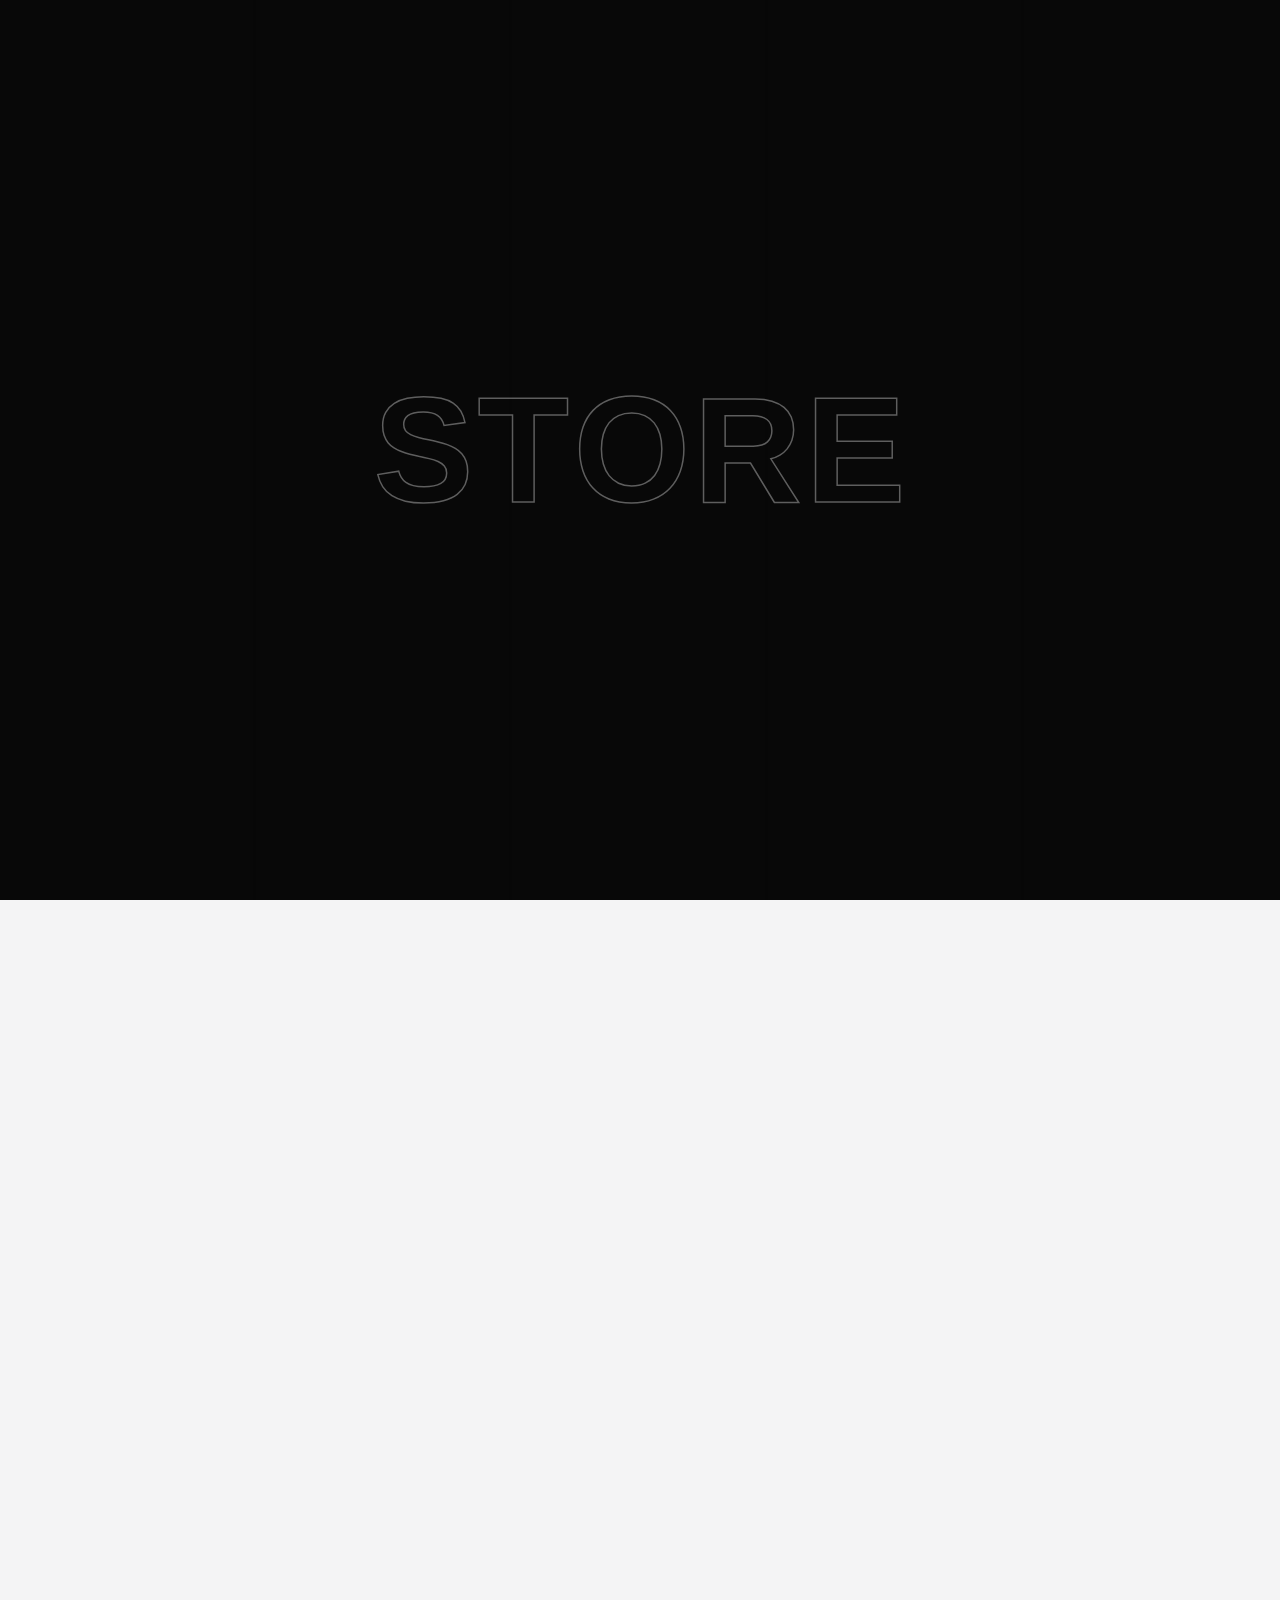
==== index.html @ 66b9776f "Initial commit: XIV STORE luxury high-fashion e-commerce platform with full catalog, checkout, wishl" ====
<!DOCTYPE html>
<html lang="en" class="preloader-locked">

<head>
    <meta charset="UTF-8">
    <meta name="viewport" content="width=device-width, initial-scale=1.0, maximum-scale=5.0, viewport-fit=cover">
    <link rel="icon" type="image/svg+xml" href="data:image/svg+xml,%3Csvg width='35' height='35' viewBox='0 0 35 35' fill='none' xmlns='http://www.w3.org/2000/svg'%3E%3Crect x='17.5' width='24.7487' height='24.7487' transform='rotate(45 17.5 0)' fill='%23D9D9D9'/%3E%3Cpath d='M34.6466 17.5002L17.75 34.3969V0.603527L34.6466 17.5002Z' fill='black' stroke='%23060606' stroke-width='0.5'/%3E%3C/svg%3E">
    <link rel="stylesheet" href="style.css">
    <link rel="stylesheet" href="profile.css">
    <title>XIV STORE — High Fashion & Collections</title>
</head>

<body class="preloader-locked">
    <div id="preloader" class="preloader">
        <!-- High Fashion Curtain Columns for seamless reveal -->
        <div class="preloader-curtains">
            <div class="curtain-col" style="--col-idx: 0;"></div>
            <div class="curtain-col" style="--col-idx: 1;"></div>
            <div class="curtain-col" style="--col-idx: 2;"></div>
            <div class="curtain-col" style="--col-idx: 3;"></div>
            <div class="curtain-col" style="--col-idx: 4;"></div>
        </div>

        <!-- Central 5-Letter STORE Dispersible Loader -->
        <div class="preloader-content">
            <div class="preloader-store-wrap" id="storeWrap">
                <div class="store-letter-slot" data-index="0">
                    <span class="letter-outline">S</span>
                    <span class="letter-fill">S</span>
                </div>
                <div class="store-letter-slot" data-index="1">
                    <span class="letter-outline">T</span>
                    <span class="letter-fill">T</span>
                </div>
                <div class="store-letter-slot" data-index="2">
                    <span class="letter-outline">O</span>
                    <span class="letter-fill">O</span>
                </div>
                <div class="store-letter-slot" data-index="3">
                    <span class="letter-outline">R</span>
                    <span class="letter-fill">R</span>
                </div>
                <div class="store-letter-slot" data-index="4">
                    <span class="letter-outline">E</span>
                    <span class="letter-fill">E</span>
                </div>
            </div>
        </div>
    </div>
    <nav>
        <div class="container">
            <!-- Mobile Menu Toggle Button (visible on mobile/tablet) -->
            <button class="mobile-menu-btn" id="mobileMenuBtn" aria-label="Open Navigation Menu">
                <span class="burger-line"></span>
                <span class="burger-line"></span>
            </button>

            <div class="links">
                <a href="#">Home</a>
                <a href="#collectionsSection">Collections</a>
                <a href="#collectionsSection">New</a>
            </div>

            <div class="logo">
                <a href="#" aria-label="Store Home">
                    <svg width="35" height="35" viewBox="0 0 35 35" fill="none" xmlns="http://www.w3.org/2000/svg">
                        <rect x="17.5" width="24.7487" height="24.7487" transform="rotate(45 17.5 0)" fill="#D9D9D9" />
                        <path d="M34.6466 17.5002L17.75 34.3969V0.603527L34.6466 17.5002Z" fill="black" stroke="#060606"
                            stroke-width="0.5" />
                    </svg>
                </a>
            </div>

            <div class="buttons">
                <button class="favorites" aria-label="Wishlist">
                    <svg width="22" height="22" viewBox="0 0 22 22" fill="none" xmlns="http://www.w3.org/2000/svg">
                        <path
                            d="M12.8059 16.6943L12.7597 15.9458L12.8059 16.6943ZM7.33268 6.82443L7.27619 7.5723C7.4795 7.58766 7.68029 7.51958 7.83234 7.38375C7.98439 7.24792 8.07458 7.05605 8.08216 6.8523L7.33268 6.82443ZM16.5254 13.3716L17.264 13.5015L16.5254 13.3716ZM12.7597 15.9458C11.1685 16.0438 9.53441 16.2341 7.93558 16.0486C6.37521 15.8676 4.93302 15.3326 3.75939 14.0189L2.64075 15.0182C4.12626 16.6811 5.95231 17.3286 7.76272 17.5386C9.53468 17.7442 11.3739 17.534 12.852 17.4429L12.7597 15.9458ZM3.75939 14.0189C2.61677 12.7398 2.3858 11.0269 2.96459 9.70578C3.52252 8.43233 4.89677 7.39259 7.27619 7.5723L7.38916 6.07656C4.45773 5.85516 2.43611 7.17414 1.59067 9.10384C0.766087 10.9859 1.12425 13.3206 2.64075 15.0182L3.75939 14.0189ZM12.852 17.4429C13.3848 17.4101 13.9662 17.3726 14.4961 17.265C15.0257 17.1575 15.5862 16.9652 16.0342 16.565L15.0349 15.4464C14.8709 15.5929 14.6086 15.7116 14.1976 15.795C13.7869 15.8784 13.3101 15.9118 12.7597 15.9458L12.852 17.4429ZM17.264 13.5015C17.5206 12.043 17.936 10.239 17.9307 8.45517C17.9254 6.63262 17.4871 4.74539 16.0016 3.08251L14.8829 4.08183C16.0566 5.3956 16.4261 6.88874 16.4307 8.45957C16.4355 10.0691 16.0629 11.6715 15.7867 13.2417L17.264 13.5015ZM16.0016 3.08251C14.4851 1.38493 12.2054 0.766811 10.2426 1.37478C8.23015 1.99813 6.69245 3.85881 6.5832 6.79656L8.08216 6.8523C8.17084 4.46776 9.35835 3.21898 10.6864 2.80762C12.0641 2.38087 13.7403 2.80277 14.8829 4.08183L16.0016 3.08251ZM15.7867 13.2417C15.6912 13.7847 15.6044 14.2548 15.4754 14.6535C15.3464 15.0525 15.199 15.2998 15.0349 15.4464L16.0342 16.565C16.4823 16.1647 16.7363 15.6293 16.9026 15.1152C17.069 14.6007 17.1716 14.0272 17.264 13.5015L15.7867 13.2417Z"
                            fill="white" />
                    </svg>
                </button>

                <button class="cart" id="navCartBtn" aria-label="Open Cart">
                    <span class="cart-btn-text">Cart <b id="navCartCount" class="cart-nav-badge">0</b></span>
                    <span class="cart-btn-icon">
                        <svg width="38" height="38" viewBox="0 0 38 38" fill="none" xmlns="http://www.w3.org/2000/svg">
                            <circle cx="18.5185" cy="18.5185" r="18.5185" fill="white" />
                            <path
                                d="M12.4348 24.3441C12.4348 24.3441 12.4348 24.3441 12.4348 24.3441C13.367 25.5185 15.1019 25.5185 18.5717 25.5185H19.1321C22.602 25.5185 24.3369 25.5185 25.2691 24.3441M12.4348 24.3441C11.5026 23.1697 11.8224 21.3867 12.4618 17.8206C12.9166 15.2847 13.1439 14.0167 14.0072 13.2676M25.2691 24.3441C25.2691 24.3441 25.2691 24.3441 25.2691 24.3441C26.2012 23.1697 25.8815 21.3867 25.242 17.8206C24.7873 15.2847 24.5599 14.0167 23.6967 13.2676M23.6967 13.2676C23.6967 13.2676 23.6967 13.2676 23.6967 13.2676C22.8335 12.5185 21.5997 12.5185 19.1321 12.5185H18.5717C16.1042 12.5185 14.8704 12.5185 14.0072 13.2676C14.0072 13.2676 14.0072 13.2676 14.0072 13.2676"
                                stroke="black" stroke-width="1.5" />
                            <path
                                d="M16.8519 15.5185C17.1431 16.6837 17.9286 17.5185 18.8519 17.5185C19.7753 17.5185 20.5608 16.6837 20.8519 15.5185"
                                stroke="black" stroke-width="1.5" stroke-linecap="round" />
                        </svg>
                    </span>
                </button>
                <button class="profile" id="navProfileBtn" aria-label="User Profile">
                    <svg width="18" height="18" viewBox="0 0 24 24" fill="#ffffff">
                        <path d="M12 12c2.7 0 4.8-2.1 4.8-4.8S14.7 2.4 12 2.4 7.2 4.5 7.2 7.2 9.3 12 12 12zm0 2.4c-3.2 0-9.6 1.6-9.6 4.8V21.6h19.2v-2.4c0-3.2-6.4-4.8-9.6-4.8z" fill="#ffffff"/>
                    </svg>
                </button>
            </div>
        </div>
    </nav>

    <!-- HIGH FASHION EDITORIAL MOBILE NAVIGATION DRAWER -->
    <div id="mobileNavOverlay" class="mobile-nav-overlay" role="dialog" aria-modal="true" aria-label="Site Navigation">
        <div class="mobile-nav-drawer" id="mobileNavDrawer">
            <div class="mobile-nav-header">
                <span class="mobile-nav-brand">XIV COLLECTIONS</span>
                <button class="mobile-nav-close" id="mobileNavClose" aria-label="Close Menu">
                    <svg width="20" height="20" viewBox="0 0 18 18" fill="none" xmlns="http://www.w3.org/2000/svg">
                        <path d="M1 1L17 17M17 1L1 17" stroke="#111111" stroke-width="1.6" stroke-linecap="round" />
                    </svg>
                </button>
            </div>

            <div class="mobile-nav-content">
                <div class="mobile-nav-group">
                    <span class="mobile-nav-label">DISCOVER</span>
                    <ul class="mobile-nav-links">
                        <li><a href="#" class="mobile-link" data-action="home">HOME <span
                                    class="link-arrow">→</span></a></li>
                        <li><a href="#newThisWeekSection" class="mobile-link" data-action="new">NEW THIS WEEK <span
                                    class="link-arrow">→</span></a></li>
                        <li><a href="#collectionsSection" class="mobile-link" data-action="collections"
                                data-filter="ALL">XIV COLLECTIONS <span class="link-arrow">→</span></a></li>
                        <li><a href="#dzLookbook" class="mobile-link" data-action="lookbook">LOOKBOOK 23-24 <span
                                    class="link-arrow">→</span></a></li>
                    </ul>
                </div>

                <div class="mobile-nav-group">
                    <span class="mobile-nav-label">CATEGORIES</span>
                    <div class="mobile-cat-chips">
                        <button class="mobile-cat-btn" data-cat="Men">MEN</button>
                        <button class="mobile-cat-btn" data-cat="Women">WOMEN</button>
                        <button class="mobile-cat-btn" data-cat="KID">KIDS</button>
                    </div>
                </div>

                <div class="mobile-nav-group mobile-nav-footer-group">
                    <span class="mobile-nav-label">BAG & FAVOURITES</span>
                    <div class="mobile-quick-actions">
                        <button class="mobile-action-btn" id="mobileDrawerCartBtn">
                            <span>SHOPPING BAG</span>
                            <span class="mobile-cart-badge" id="mobileDrawerCartCount">0</span>
                        </button>
                        <button class="mobile-action-btn" id="mobileDrawerFavBtn">
                            <span>SAVED PIECES</span>
                            <span>♥</span>
                        </button>
                    </div>
                </div>
            </div>

            <div class="mobile-nav-bottom">
                <span>&copy; 2024 XIV COLLECTIONS</span>
                <span class="nfc-tag">NFC VERIFIED /</span>
            </div>
        </div>
    </div>

    <section class="search">
        <div class="container">
            <div class="buttons">
                <button class="variants var1">
                    <span>MEN</span>
                </button>

                <button class="variants var2">
                    <span>WOMEN</span>
                </button>

                <button class="variants var3">
                    <span>KIDS</span>
                </button>
            </div>

            <div class="search">
                <span class="glass">
                    <svg width="16" height="16" viewBox="0 0 16 16" fill="none" xmlns="http://www.w3.org/2000/svg">
                        <circle cx="7.55834" cy="7.55834" r="6.80834" stroke="black" stroke-width="1.5" />
                        <path d="M12.575 12.575L15.0833 15.0834" stroke="black" stroke-width="1.5"
                            stroke-linecap="round" />
                    </svg>
                </span>

                <input type="text">

                <button class="find">
                    Search
                </button>
            </div>
        </div>
    </section>


    <section class="hero">
        <div class="container">
            <div class="left-side">
                <div class="info">
                    <h1>NEW<br>COLLECTION</h1>
                    <p>Summer<br>2024</p>
                </div>
                <div class="carousel-nav">
                    <a href="products.html" class="shop-btn" aria-label="Go To Shop">
                        <span>Go To Shop</span>
                        <span class="icon-wrapper">
                            <svg width="49" height="14" viewBox="0 0 49 14" fill="none"
                                xmlns="http://www.w3.org/2000/svg">
                                <path d="M0.75 6.75H48.25M42.25 12.75L48.25 6.75L42.25 0.75" stroke="currentColor"
                                    stroke-width="1.5" stroke-linecap="round" stroke-linejoin="round" />
                            </svg>
                        </span>
                    </a>
                    <div class="nav-arrows">
                        <button class="prev" aria-label="Previous slide">
                            <svg width="7" height="12" viewBox="0 0 7 12" fill="none"
                                xmlns="http://www.w3.org/2000/svg">
                                <path d="M6 11L1 6L6 1" stroke="#888888" stroke-width="1.2" stroke-linecap="round"
                                    stroke-linejoin="round" />
                            </svg>
                        </button>
                        <button class="next" aria-label="Next slide">
                            <svg width="7" height="12" viewBox="0 0 7 12" fill="none"
                                xmlns="http://www.w3.org/2000/svg">
                                <path d="M1 11L6 6L1 1" stroke="#1E1E1E" stroke-width="1.2" stroke-linecap="round"
                                    stroke-linejoin="round" />
                            </svg>
                        </button>
                    </div>
                </div>
            </div>
            <div class="right-side">
                <div class="carousel">
                    <div class="carousel-track">
                        <div class="carousel-slide active">
                            <img src="./src/Clothes/5/1.png" alt="ABSTRACT PRINT SHIRT">
                            <img src="./src/Clothes/6/1.png" alt="ORNATE PATTERN SHIRT">
                        </div>
                        <div class="carousel-slide">
                            <img src="./src/Clothes/7/1.png" alt="GEOMETRIC PATTERN SHIRT">
                            <img src="./src/Clothes/8/1.png" alt="ABSTRACT PRINT SHIRT">
                        </div>
                        <div class="carousel-slide">
                            <img src="./src/Clothes/9/1.png" alt="STRIPED FLORAL SHIRT">
                            <img src="./src/Clothes/10/1.png" alt="FLORAL PRINT SHIRT">
                        </div>
                        <div class="carousel-slide">
                            <img src="./src/Clothes/1/1.png" alt="FLORAL PRINT SHIRT">
                            <img src="./src/Clothes/2/1.png" alt="ORNATE PATTERN SHIRT">
                        </div>
                        <div class="carousel-slide">
                            <img src="./src/Clothes/3/1.png" alt="FLORAL PRINT SHIRT">
                            <img src="./src/Clothes/4/1.png" alt="FLORAL PRINT SHIRT">
                        </div>
                    </div>
                </div>
            </div>
        </div>
    </section>

    <section class="new-this-week" id="newThisWeekSection">
        <div class="container">
            <div class="section-header">
                <div class="title-wrap">
                    <h2>NEW<br>THIS WEEK <span class="badge-count">(50)</span></h2>
                </div>
                <a href="#" class="see-all">See All</a>
            </div>

            <div class="products-carousel">
                <div class="carousel-track">
                    <!-- Slide 1 (4 items from screenshot) -->
                    <div class="carousel-slide active">
                        <div class="product-card">
                            <div class="card-img-wrap">
                                <img src="./src/Clothes/7/1.png" alt="Embroidered Seersucker Shirt">
                                
                                <button type="button" class="card-fav-btn" data-id="1" data-name="Embroidered Seersucker Shirt" data-price="99" data-img="./src/Clothes/7/1.png" data-category="V-Neck T-Shirt" aria-label="Save to Favourites">
                                    <svg viewBox="0 0 24 24">
                                        <path d="M12 21.35l-1.45-1.32C5.4 15.36 2 12.28 2 8.5 2 5.42 4.42 3 7.5 3c1.74 0 3.41.81 4.5 2.09C13.09 3.81 14.76 3 16.5 3 19.58 3 22 5.42 22 8.5c0 3.78-3.4 6.86-8.55 11.54L12 21.35z"/>
                                    </svg>
                                </button>
                                <button class="quick-add" aria-label="Add Embroidered Seersucker Shirt to Cart"
                                    data-id="1" data-name="Embroidered Seersucker Shirt" data-category="V-Neck T-Shirt"
                                    data-price="99" data-img="./src/Clothes/7/1.png">
                                    <svg width="12" height="12" viewBox="0 0 12 12" fill="none"
                                        xmlns="http://www.w3.org/2000/svg">
                                        <path d="M6 1V11M1 6H11" stroke="#333333" stroke-width="1.2"
                                            stroke-linecap="round" />
                                    </svg>
                                </button>
                            </div>
                            <div class="card-info">
                                <div class="card-meta">
                                    <span class="category">V-Neck T-Shirt</span>
                                </div>
                                <div class="card-main">
                                    <h3 class="product-name">Embroidered Seersucker Shirt</h3>
                                    <span class="price">$99</span>
                                </div>
                            </div>
                        </div>

                        <div class="product-card">
                            <div class="card-img-wrap">
                                <img src="./src/Clothes/8/1.png" alt="Basic Slim Fit T-Shirt">
                                
                                <button type="button" class="card-fav-btn" data-id="2" data-name="Basic Slim Fit T-Shirt" data-price="99" data-img="./src/Clothes/8/1.png" data-category="Cotton T-Shirt" aria-label="Save to Favourites">
                                    <svg viewBox="0 0 24 24">
                                        <path d="M12 21.35l-1.45-1.32C5.4 15.36 2 12.28 2 8.5 2 5.42 4.42 3 7.5 3c1.74 0 3.41.81 4.5 2.09C13.09 3.81 14.76 3 16.5 3 19.58 3 22 5.42 22 8.5c0 3.78-3.4 6.86-8.55 11.54L12 21.35z"/>
                                    </svg>
                                </button>
                                <button class="quick-add" aria-label="Add Basic Slim Fit T-Shirt to Cart" data-id="2"
                                    data-name="Basic Slim Fit T-Shirt" data-category="Cotton T-Shirt" data-price="99"
                                    data-img="./src/Clothes/8/1.png">
                                    <svg width="12" height="12" viewBox="0 0 12 12" fill="none"
                                        xmlns="http://www.w3.org/2000/svg">
                                        <path d="M6 1V11M1 6H11" stroke="#333333" stroke-width="1.2"
                                            stroke-linecap="round" />
                                    </svg>
                                </button>
                            </div>
                            <div class="card-info">
                                <div class="card-meta">
                                    <span class="category">Cotton T-Shirt</span>
                                    <span class="color-badge"><span class="color-swatch"></span>+5</span>
                                </div>
                                <div class="card-main">
                                    <h3 class="product-name">Basic Slim Fit T-Shirt</h3>
                                    <span class="price">$99</span>
                                </div>
                            </div>
                        </div>

                        <div class="product-card">
                            <div class="card-img-wrap">
                                <img src="./src/Clothes/9/1.png" alt="Blurred Print T-Shirt">
                                
                                <button type="button" class="card-fav-btn" data-id="3" data-name="Blurred Print T-Shirt" data-price="99" data-img="./src/Clothes/9/1.png" data-category="Henley T-Shirt" aria-label="Save to Favourites">
                                    <svg viewBox="0 0 24 24">
                                        <path d="M12 21.35l-1.45-1.32C5.4 15.36 2 12.28 2 8.5 2 5.42 4.42 3 7.5 3c1.74 0 3.41.81 4.5 2.09C13.09 3.81 14.76 3 16.5 3 19.58 3 22 5.42 22 8.5c0 3.78-3.4 6.86-8.55 11.54L12 21.35z"/>
                                    </svg>
                                </button>
                                <button class="quick-add" aria-label="Add Blurred Print T-Shirt to Cart" data-id="3"
                                    data-name="Blurred Print T-Shirt" data-category="Henley T-Shirt" data-price="99"
                                    data-img="./src/Clothes/9/1.png">
                                    <svg width="12" height="12" viewBox="0 0 12 12" fill="none"
                                        xmlns="http://www.w3.org/2000/svg">
                                        <path d="M6 1V11M1 6H11" stroke="#333333" stroke-width="1.2"
                                            stroke-linecap="round" />
                                    </svg>
                                </button>
                            </div>
                            <div class="card-info">
                                <div class="card-meta">
                                    <span class="category">Henley T-Shirt</span>
                                    <span class="color-badge"><span class="color-swatch"></span>+3</span>
                                </div>
                                <div class="card-main">
                                    <h3 class="product-name">Blurred Print T-Shirt</h3>
                                    <span class="price">$99</span>
                                </div>
                            </div>
                        </div>

                        <div class="product-card">
                            <div class="card-img-wrap">
                                <img src="./src/Clothes/10/1.png" alt="Full Sleeve Zipper">
                                
                                <button type="button" class="card-fav-btn" data-id="4" data-name="Full Sleeve Zipper" data-price="99" data-img="./src/Clothes/10/1.png" data-category="Crewneck T-Shirt" aria-label="Save to Favourites">
                                    <svg viewBox="0 0 24 24">
                                        <path d="M12 21.35l-1.45-1.32C5.4 15.36 2 12.28 2 8.5 2 5.42 4.42 3 7.5 3c1.74 0 3.41.81 4.5 2.09C13.09 3.81 14.76 3 16.5 3 19.58 3 22 5.42 22 8.5c0 3.78-3.4 6.86-8.55 11.54L12 21.35z"/>
                                    </svg>
                                </button>
                                <button class="quick-add" aria-label="Add Full Sleeve Zipper to Cart" data-id="4"
                                    data-name="Full Sleeve Zipper" data-category="Crewneck T-Shirt" data-price="99"
                                    data-img="./src/Clothes/10/1.png">
                                    <svg width="12" height="12" viewBox="0 0 12 12" fill="none"
                                        xmlns="http://www.w3.org/2000/svg">
                                        <path d="M6 1V11M1 6H11" stroke="#333333" stroke-width="1.2"
                                            stroke-linecap="round" />
                                    </svg>
                                </button>
                            </div>
                            <div class="card-info">
                                <div class="card-meta">
                                    <span class="category">Crewneck T-Shirt</span>
                                    <span class="color-badge"><span class="color-swatch"></span>+2</span>
                                </div>
                                <div class="card-main">
                                    <h3 class="product-name">Full Sleeve Zipper</h3>
                                    <span class="price">$99</span>
                                </div>
                            </div>
                        </div>
                    </div>

                    <!-- Slide 2 (Additional 4 items from bd.json) -->
                    <div class="carousel-slide">
                        <div class="product-card">
                            <div class="card-img-wrap">
                                <img src="./src/Clothes/1/1.png" alt="Floral Print Shirt">
                                
                                <button type="button" class="card-fav-btn" data-id="5" data-name="Floral Print Shirt" data-price="99" data-img="./src/Clothes/1/1.png" data-category="Casual Shirt" aria-label="Save to Favourites">
                                    <svg viewBox="0 0 24 24">
                                        <path d="M12 21.35l-1.45-1.32C5.4 15.36 2 12.28 2 8.5 2 5.42 4.42 3 7.5 3c1.74 0 3.41.81 4.5 2.09C13.09 3.81 14.76 3 16.5 3 19.58 3 22 5.42 22 8.5c0 3.78-3.4 6.86-8.55 11.54L12 21.35z"/>
                                    </svg>
                                </button>
                                <button class="quick-add" aria-label="Add Floral Print Shirt to Cart" data-id="5"
                                    data-name="Floral Print Shirt" data-category="Casual Shirt" data-price="99"
                                    data-img="./src/Clothes/1/1.png">
                                    <svg width="12" height="12" viewBox="0 0 12 12" fill="none"
                                        xmlns="http://www.w3.org/2000/svg">
                                        <path d="M6 1V11M1 6H11" stroke="#333333" stroke-width="1.2"
                                            stroke-linecap="round" />
                                    </svg>
                                </button>
                            </div>
                            <div class="card-info">
                                <div class="card-meta">
                                    <span class="category">Casual Shirt</span>
                                    <span class="color-badge"><span class="color-swatch"></span>+4</span>
                                </div>
                                <div class="card-main">
                                    <h3 class="product-name">Floral Print Shirt</h3>
                                    <span class="price">$99</span>
                                </div>
                            </div>
                        </div>

                        <div class="product-card">
                            <div class="card-img-wrap">
                                <img src="./src/Clothes/2/1.png" alt="Ornate Pattern Shirt">
                                
                                <button type="button" class="card-fav-btn" data-id="6" data-name="Ornate Pattern Shirt" data-price="99" data-img="./src/Clothes/2/1.png" data-category="Ornate Shirt" aria-label="Save to Favourites">
                                    <svg viewBox="0 0 24 24">
                                        <path d="M12 21.35l-1.45-1.32C5.4 15.36 2 12.28 2 8.5 2 5.42 4.42 3 7.5 3c1.74 0 3.41.81 4.5 2.09C13.09 3.81 14.76 3 16.5 3 19.58 3 22 5.42 22 8.5c0 3.78-3.4 6.86-8.55 11.54L12 21.35z"/>
                                    </svg>
                                </button>
                                <button class="quick-add" aria-label="Add Ornate Pattern Shirt to Cart" data-id="6"
                                    data-name="Ornate Pattern Shirt" data-category="Ornate Shirt" data-price="99"
                                    data-img="./src/Clothes/2/1.png">
                                    <svg width="12" height="12" viewBox="0 0 12 12" fill="none"
                                        xmlns="http://www.w3.org/2000/svg">
                                        <path d="M6 1V11M1 6H11" stroke="#333333" stroke-width="1.2"
                                            stroke-linecap="round" />
                                    </svg>
                                </button>
                            </div>
                            <div class="card-info">
                                <div class="card-meta">
                                    <span class="category">Ornate Shirt</span>
                                    <span class="color-badge"><span class="color-swatch"></span>+2</span>
                                </div>
                                <div class="card-main">
                                    <h3 class="product-name">Ornate Pattern Shirt</h3>
                                    <span class="price">$99</span>
                                </div>
                            </div>
                        </div>

                        <div class="product-card">
                            <div class="card-img-wrap">
                                <img src="./src/Clothes/3/1.png" alt="Artwork Print T-Shirt">
                                
                                <button type="button" class="card-fav-btn" data-id="7" data-name="Artwork Print T-Shirt" data-price="99" data-img="./src/Clothes/3/1.png" data-category="Graphic Tee" aria-label="Save to Favourites">
                                    <svg viewBox="0 0 24 24">
                                        <path d="M12 21.35l-1.45-1.32C5.4 15.36 2 12.28 2 8.5 2 5.42 4.42 3 7.5 3c1.74 0 3.41.81 4.5 2.09C13.09 3.81 14.76 3 16.5 3 19.58 3 22 5.42 22 8.5c0 3.78-3.4 6.86-8.55 11.54L12 21.35z"/>
                                    </svg>
                                </button>
                                <button class="quick-add" aria-label="Add Artwork Print T-Shirt to Cart" data-id="7"
                                    data-name="Artwork Print T-Shirt" data-category="Graphic Tee" data-price="99"
                                    data-img="./src/Clothes/3/1.png">
                                    <svg width="12" height="12" viewBox="0 0 12 12" fill="none"
                                        xmlns="http://www.w3.org/2000/svg">
                                        <path d="M6 1V11M1 6H11" stroke="#333333" stroke-width="1.2"
                                            stroke-linecap="round" />
                                    </svg>
                                </button>
                            </div>
                            <div class="card-info">
                                <div class="card-meta">
                                    <span class="category">Graphic Tee</span>
                                    <span class="color-badge"><span class="color-swatch"></span>+3</span>
                                </div>
                                <div class="card-main">
                                    <h3 class="product-name">Artwork Print T-Shirt</h3>
                                    <span class="price">$99</span>
                                </div>
                            </div>
                        </div>

                        <div class="product-card">
                            <div class="card-img-wrap">
                                <img src="./src/Clothes/4/1.png" alt="Botanical Motif Shirt">
                                
                                <button type="button" class="card-fav-btn" data-id="8" data-name="Botanical Motif Shirt" data-price="99" data-img="./src/Clothes/4/1.png" data-category="Summer Top" aria-label="Save to Favourites">
                                    <svg viewBox="0 0 24 24">
                                        <path d="M12 21.35l-1.45-1.32C5.4 15.36 2 12.28 2 8.5 2 5.42 4.42 3 7.5 3c1.74 0 3.41.81 4.5 2.09C13.09 3.81 14.76 3 16.5 3 19.58 3 22 5.42 22 8.5c0 3.78-3.4 6.86-8.55 11.54L12 21.35z"/>
                                    </svg>
                                </button>
                                <button class="quick-add" aria-label="Add Botanical Motif Shirt to Cart" data-id="8"
                                    data-name="Botanical Motif Shirt" data-category="Summer Top" data-price="99"
                                    data-img="./src/Clothes/4/1.png">
                                    <svg width="12" height="12" viewBox="0 0 12 12" fill="none"
                                        xmlns="http://www.w3.org/2000/svg">
                                        <path d="M6 1V11M1 6H11" stroke="#333333" stroke-width="1.2"
                                            stroke-linecap="round" />
                                    </svg>
                                </button>
                            </div>
                            <div class="card-info">
                                <div class="card-meta">
                                    <span class="category">Summer Top</span>
                                    <span class="color-badge"><span class="color-swatch"></span>+2</span>
                                </div>
                                <div class="card-main">
                                    <h3 class="product-name">Botanical Motif Shirt</h3>
                                    <span class="price">$99</span>
                                </div>
                            </div>
                        </div>
                    </div>
                </div>
            </div>

            <!-- Bottom Navigation Controls -->
            <div class="section-nav-arrows">
                <button class="prev" aria-label="Previous products">
                    <svg width="7" height="12" viewBox="0 0 7 12" fill="none" xmlns="http://www.w3.org/2000/svg">
                        <path d="M6 11L1 6L6 1" stroke="#888888" stroke-width="1.2" stroke-linecap="round"
                            stroke-linejoin="round" />
                    </svg>
                </button>
                <button class="next" aria-label="Next products">
                    <svg width="7" height="12" viewBox="0 0 7 12" fill="none" xmlns="http://www.w3.org/2000/svg">
                        <path d="M1 11L6 6L1 1" stroke="#1E1E1E" stroke-width="1.2" stroke-linecap="round"
                            stroke-linejoin="round" />
                    </svg>
                </button>
            </div>
        </div>
    </section>

    <!-- ================= XIV COLLECTIONS 23-24 SECTION ================= -->
    <section class="xiv-collections" id="collectionsSection">
        <div class="container">
            <!-- Header Block -->
            <div class="xiv-header">
                <div class="xiv-title-wrap">
                    <span class="xiv-sub-title">XIV</span>
                    <h2 class="xiv-main-title">COLLECTIONS</h2>
                    <span class="xiv-season-tag">23-24</span>
                </div>
            </div>

            <!-- Controls & Filter / Sort Bar -->
            <div class="xiv-controls-bar">
                <div class="xiv-filter-tabs" role="tablist">
                    <button class="xiv-tab active" data-filter="ALL" role="tab" aria-selected="true">(ALL)</button>
                    <button class="xiv-tab" data-filter="Men" role="tab" aria-selected="false">Men</button>
                    <button class="xiv-tab" data-filter="Women" role="tab" aria-selected="false">Women</button>
                    <button class="xiv-tab" data-filter="KID" role="tab" aria-selected="false">KID</button>
                </div>

                <div class="xiv-tools-wrap">
                    <button class="xiv-tool-btn xiv-filters-trigger" id="xivFiltersTrigger" aria-label="Toggle filters">
                        <span>Filters(+)</span>
                    </button>
                    <div class="xiv-sort-dropdown" id="xivSortDropdown">
                        <button class="xiv-tool-btn xiv-sort-trigger" id="xivSortTrigger"
                            aria-label="Toggle sort options">
                            <span id="xivSortLabel">Sorts(-)</span>
                        </button>
                        <div class="xiv-sort-menu" id="xivSortMenu">
                            <button class="sort-item active" data-sort="default">Featured</button>
                            <button class="sort-item" data-sort="asc">Less to more</button>
                            <button class="sort-item" data-sort="desc">More to Less</button>
                        </div>
                    </div>
                </div>
            </div>

            <!-- Dynamic Product Grid (Cards with Pure White Background & + Button) -->
            <div class="xiv-grid" id="xivGrid">
                <!-- Rendered dynamically from bd.json via JS with fallback cards -->
            </div>

            <!-- More Button (Navigates to dedicated products page) -->
            <div class="xiv-more-container">
                <a href="products.html" class="xiv-more-btn" id="xivMoreBtn" aria-label="Explore Full Products Catalog"
                    style="text-decoration: none;">
                    <span class="more-label">More</span>
                    <span class="more-chevron">
                        <svg width="18" height="12" viewBox="0 0 18 12" fill="none" xmlns="http://www.w3.org/2000/svg">
                            <path d="M1 2L9 10L17 2" stroke="#111111" stroke-width="1.8" stroke-linecap="round"
                                stroke-linejoin="round" />
                        </svg>
                    </span>
                </a>
            </div>
        </div>
    </section>

    <!-- FULL EDITORIAL CATALOG MODAL (Triggered by More button) -->
    <div id="catalogModalOverlay" class="catalog-modal-overlay" role="dialog" aria-modal="true"
        aria-labelledby="catalogModalTitle">
        <div class="catalog-modal" id="catalogModal">
            <div class="catalog-modal-header">
                <div class="catalog-title-group">
                    <span class="catalog-pretitle">XIV COLLECTIONS 23-24</span>
                    <h3 id="catalogModalTitle">FULL LOOKBOOK & CATALOG</h3>
                </div>
                <div class="catalog-header-actions">
                    <div class="catalog-filter-pills" id="catalogFilterPills">
                        <button class="cat-pill active" data-cat="ALL">All Pieces</button>
                        <button class="cat-pill" data-cat="Men">Men</button>
                        <button class="cat-pill" data-cat="Women">Women</button>
                        <button class="cat-pill" data-cat="KID">Kids</button>
                    </div>
                    <button class="catalog-close-btn" id="catalogCloseBtn" aria-label="Close Catalog">
                        <svg width="20" height="20" viewBox="0 0 18 18" fill="none" xmlns="http://www.w3.org/2000/svg">
                            <path d="M1 1L17 17M17 1L1 17" stroke="#111111" stroke-width="1.6" stroke-linecap="round" />
                        </svg>
                    </button>
                </div>
            </div>

            <div class="catalog-modal-body" id="catalogModalGrid">
                <!-- Populated dynamically with all high-resolution fashion photographs -->
            </div>
        </div>
    </div>

    <section class="dz-lookbook" id="dzLookbook">
        <div class="container">
            <div class="dz-header">
                <h2 class="dz-title">OUR APPROACH TO FASHION DESIGN</h2>
                <p class="dz-desc">
                    at elegant vogue , we blend creativity with craftsmanship to create<br>
                    fashion that transcends trends and stands the test of time each<br>
                    design is meticulously crafted, ensuring the highest quelity<br>
                    exqulsite finish
                </p>
            </div>
        </div>

        <!-- Continuous Looped Wave Gallery -->
        <div class="dz-wave-viewport" id="dzWaveGallery">
            <div class="dz-wave-track">
                <!-- Prepended Clones to ensure infinite seamless coverage across ultra-wide monitors -->
                <!-- Clone 7-pre (High) -->
                <div class="dz-gallery-item wave-high" aria-hidden="true">
                    <div class="dz-card-inner">
                        <img src="./src/dz/lookbook-7.png" alt="Linen Contemporary" loading="lazy">
                    </div>
                </div>
                <!-- Clone 8-pre (Low) -->
                <div class="dz-gallery-item wave-low" aria-hidden="true">
                    <div class="dz-card-inner">
                        <img src="./src/dz/lookbook-8.png" alt="Editorial Seated" loading="lazy">
                    </div>
                </div>

                <!-- 8 Distinct Editorial Photos (Alternating Wave High and Wave Low) -->
                <!-- Item 1 (High) -->
                <div class="dz-gallery-item wave-high">
                    <div class="dz-card-inner">
                        <img src="./src/dz/lookbook-1.jpg" alt="Urban Fashion Coat"
                            loading="lazy">
                    </div>
                </div>
                <!-- Item 2 (Low) -->
                <div class="dz-gallery-item wave-low">
                    <div class="dz-card-inner">
                        <img src="./src/dz/lookbook-2.jpg"
                            alt="Street Style Reflections" loading="lazy">
                    </div>
                </div>
                <!-- Item 3 (High) -->
                <div class="dz-gallery-item wave-high">
                    <div class="dz-card-inner">
                        <img src="./src/dz/lookbook-3.jpg"
                            alt="Minimalist Fashion Seated" loading="lazy">
                    </div>
                </div>
                <!-- Item 4 (Low) -->
                <div class="dz-gallery-item wave-low">
                    <div class="dz-card-inner">
                        <img src="./src/dz/lookbook-4.jpg" alt="Casual Wear Flatlay"
                            loading="lazy">
                    </div>
                </div>
                <!-- Item 5 (High) -->
                <div class="dz-gallery-item wave-high">
                    <div class="dz-card-inner">
                        <img src="./src/dz/lookbook-5.png" alt="Silk Elegance" loading="lazy">
                    </div>
                </div>
                <!-- Item 6 (Low) -->
                <div class="dz-gallery-item wave-low">
                    <div class="dz-card-inner">
                        <img src="./src/dz/lookbook-6.png" alt="Studio Modernist" loading="lazy">
                    </div>
                </div>
                <!-- Item 7 (High) -->
                <div class="dz-gallery-item wave-high">
                    <div class="dz-card-inner">
                        <img src="./src/dz/lookbook-7.png" alt="Linen Contemporary" loading="lazy">
                    </div>
                </div>
                <!-- Item 8 (Low) -->
                <div class="dz-gallery-item wave-low">
                    <div class="dz-card-inner">
                        <img src="./src/dz/lookbook-8.png" alt="Editorial Seated" loading="lazy">
                    </div>
                </div>

                <!-- Clones for seamless infinite looping -->
                <!-- Clone 1 (High) -->
                <div class="dz-gallery-item wave-high" aria-hidden="true">
                    <div class="dz-card-inner">
                        <img src="./src/dz/lookbook-1.jpg" alt="Urban Fashion Coat"
                            loading="lazy">
                    </div>
                </div>
                <!-- Clone 2 (Low) -->
                <div class="dz-gallery-item wave-low" aria-hidden="true">
                    <div class="dz-card-inner">
                        <img src="./src/dz/lookbook-2.jpg"
                            alt="Street Style Reflections" loading="lazy">
                    </div>
                </div>
                <!-- Clone 3 (High) -->
                <div class="dz-gallery-item wave-high" aria-hidden="true">
                    <div class="dz-card-inner">
                        <img src="./src/dz/lookbook-3.jpg"
                            alt="Minimalist Fashion Seated" loading="lazy">
                    </div>
                </div>
                <!-- Clone 4 (Low) -->
                <div class="dz-gallery-item wave-low" aria-hidden="true">
                    <div class="dz-card-inner">
                        <img src="./src/dz/lookbook-4.jpg" alt="Casual Wear Flatlay"
                            loading="lazy">
                    </div>
                </div>
                <!-- Clone 5 (High) -->
                <div class="dz-gallery-item wave-high" aria-hidden="true">
                    <div class="dz-card-inner">
                        <img src="./src/dz/lookbook-5.png" alt="Silk Elegance" loading="lazy">
                    </div>
                </div>
                <!-- Clone 6 (Low) -->
                <div class="dz-gallery-item wave-low" aria-hidden="true">
                    <div class="dz-card-inner">
                        <img src="./src/dz/lookbook-6.png" alt="Studio Modernist" loading="lazy">
                    </div>
                </div>
                <!-- Clone 7 (High) -->
                <div class="dz-gallery-item wave-high" aria-hidden="true">
                    <div class="dz-card-inner">
                        <img src="./src/dz/lookbook-7.png" alt="Linen Contemporary" loading="lazy">
                    </div>
                </div>
                <!-- Clone 8 (Low) -->
                <div class="dz-gallery-item wave-low" aria-hidden="true">
                    <div class="dz-card-inner">
                        <img src="./src/dz/lookbook-8.png" alt="Editorial Seated" loading="lazy">
                    </div>
                </div>
            </div>
        </div>
    </section>

    <!-- ================= HIGH FASHION EDITORIAL FOOTER ================= -->
    <footer class="xiv-footer" id="xivFooter">
        <div class="xiv-footer-container">
            <div class="xiv-footer-main">
                <!-- Left Navigation Column -->
                <div class="xiv-footer-nav-col">
                    <!-- Info Section -->
                    <div class="xiv-footer-block">
                        <span class="xiv-footer-heading">INFO</span>
                        <ul class="xiv-footer-list">
                            <li><a href="#pricing" class="xiv-footer-link">PRICING <span class="xiv-slash">/</span></a>
                            </li>
                            <li><a href="#about" class="xiv-footer-link">ABOUT <span class="xiv-slash">/</span></a></li>
                            <li><a href="#contacts" class="xiv-footer-link">CONTACTS</a></li>
                        </ul>
                    </div>

                    <!-- Languages Section -->
                    <div class="xiv-footer-block xiv-footer-languages">
                        <span class="xiv-footer-heading">LANGUAGES</span>
                        <ul class="xiv-footer-list">
                            <li><button type="button" class="xiv-footer-lang-btn is-active">ENG <span
                                        class="xiv-slash">/</span></button></li>
                            <li><button type="button" class="xiv-footer-lang-btn">ESP <span
                                        class="xiv-slash">/</span></button></li>
                            <li><button type="button" class="xiv-footer-lang-btn">SVE</button></li>
                        </ul>
                    </div>
                </div>

                <!-- Center / Brand Technologies Column -->
                <div class="xiv-footer-tech-col">
                    <span class="xiv-footer-heading">TECHNOLOGIES</span>

                    <div class="xiv-footer-tech-content">
                        <!-- Brand Emblem & Typography Wrapper -->
                        <div class="xiv-brand-display">
                            <!-- Background VR Ghost Typography -->
                            <span class="xiv-watermark-vr" aria-hidden="true">VR</span>

                            <!-- Diamond Prism Icon (left half grey, right half black) -->
                            <div class="xiv-prism-emblem" aria-hidden="true">
                                <svg width="26" height="26" viewBox="0 0 26 26" fill="none"
                                    xmlns="http://www.w3.org/2000/svg">
                                    <polygon points="13,1 1,13 13,25" fill="#cecece" />
                                    <polygon points="13,1 25,13 13,25" fill="#141414" />
                                </svg>
                            </div>

                            <!-- Massive Bold Typography: XIV QR -->
                            <div class="xiv-brand-title">
                                <span class="xiv-title-line">XIV</span>
                                <span class="xiv-title-line">QR</span>
                            </div>
                        </div>

                        <!-- Near-Field Communication Descriptor with Slanted Slash -->
                        <div class="xiv-nfc-descriptor">
                            <span>Near-field communication</span>
                            <svg class="xiv-nfc-slash-svg" width="14" height="40" viewBox="0 0 14 40" fill="none"
                                aria-hidden="true">
                                <line x1="12" y1="2" x2="2" y2="38" stroke="#b2b2b2" stroke-width="1.3"
                                    stroke-linecap="round" />
                            </svg>
                        </div>
                    </div>
                </div>
            </div>

            <!-- Footer Bottom Row: Copyright & Legal -->
            <div class="xiv-footer-bottom">
                <div class="xiv-footer-bottom-spacer"></div>
                <div class="xiv-footer-copyright">
                    &copy; 2024 &mdash; copyright
                </div>
                <div class="xiv-footer-privacy-col">
                    <a href="#privacy" class="xiv-privacy-link">privacy</a>
                </div>
            </div>
        </div>
    </footer>

    <!-- HIGH FASHION EDITORIAL CART DRAWER -->
    <div id="cartDrawerOverlay" class="cart-drawer-overlay">
        <div class="cart-drawer" id="cartDrawer" role="dialog" aria-modal="true" aria-labelledby="cartTitle">
            <div class="cart-drawer-header">
                <div class="cart-title-wrap">
                    <h3 id="cartTitle">SHOPPING BAG</h3>
                    <span class="cart-count-badge" id="cartCountBadge">(0)</span>
                </div>
                <button class="cart-close-btn" id="cartCloseBtn" aria-label="Close Bag">
                    <svg width="18" height="18" viewBox="0 0 18 18" fill="none" xmlns="http://www.w3.org/2000/svg">
                        <path d="M1 1L17 17M17 1L1 17" stroke="#111111" stroke-width="1.5" stroke-linecap="round" />
                    </svg>
                </button>
            </div>

            <div class="cart-drawer-body" id="cartItemsList">
                <!-- Cart items or empty state rendered via JS -->
            </div>

            <div class="cart-drawer-footer" id="cartFooter">
                <div class="cart-summary">
                    <div class="summary-row shipping-row">
                        <span>Shipping</span>
                        <span class="free-shipping">Complimentary</span>
                    </div>
                    <div class="summary-row subtotal-row">
                        <span>Subtotal</span>
                        <span id="cartSubtotal" class="subtotal-val">$0</span>
                    </div>
                </div>
                <button class="cart-checkout-btn" id="checkoutBtn">
                    <span>CHECKOUT</span>
                    <span class="btn-arrow">
                        <svg width="24" height="12" viewBox="0 0 24 12" fill="none" xmlns="http://www.w3.org/2000/svg">
                            <path d="M0 6H22M17 1L22 6L17 11" stroke="white" stroke-width="1.5" stroke-linecap="round"
                                stroke-linejoin="round" />
                        </svg>
                    </span>
                </button>
                <button class="cart-continue-btn" id="continueShoppingBtn">Continue Shopping</button>
            </div>
        </div>
    </div>

    <!-- TOAST NOTIFICATION -->
    <div id="cartToast" class="cart-toast" role="status" aria-live="polite">
        <span class="toast-icon">✓</span>
        <span class="toast-msg">Item added to bag</span>
    </div>

    <!-- VISA CHECKOUT MODAL -->
    <div id="checkoutModalOverlay" class="checkout-modal-overlay" role="dialog" aria-modal="true"
        aria-labelledby="checkoutModalTitle">
        <div class="checkout-modal" id="checkoutModal">
            <!-- Modal Close Button -->
            <button class="modal-close-btn" id="checkoutModalClose" aria-label="Close checkout">
                <svg width="18" height="18" viewBox="0 0 18 18" fill="none" xmlns="http://www.w3.org/2000/svg">
                    <path d="M1 1L17 17M17 1L1 17" stroke="#111111" stroke-width="1.5" stroke-linecap="round" />
                </svg>
            </button>

            <!-- STEP 1: CARD FORM VIEW -->
            <div class="checkout-view" id="checkoutFormView">
                <div class="checkout-header">
                    <div class="checkout-badge">SECURE CHECKOUT</div>
                    <h3 id="checkoutModalTitle">VISA PAYMENT</h3>
                    <p class="checkout-subtitle">Enter card details to complete your order</p>
                </div>

                <!-- Interactive Visa Card Preview -->
                <div class="credit-card-preview" id="cardPreview">
                    <div class="card-glass-shine"></div>
                    <div class="card-top-row">
                        <div class="card-chip">
                            <div class="chip-line"></div>
                            <div class="chip-line"></div>
                            <div class="chip-line"></div>
                        </div>
                        <div class="card-brand-logo">
                            <!-- Visa Logo SVG -->
                            <svg width="54" height="18" viewBox="0 0 54 18" fill="none"
                                xmlns="http://www.w3.org/2000/svg">
                                <path
                                    d="M22.5 0.5L14.7 17.5H9.6L5.9 4.2C5.7 3.3 5.5 3.0 4.8 2.6C3.7 2.0 1.7 1.4 0 1.0L0.2 0.5H8.3C9.4 0.5 10.3 1.2 10.6 2.5L12.6 13.5L17.6 0.5H22.5ZM42.7 12.0C42.7 7.7 36.8 7.5 36.8 5.6C36.9 5.0 37.4 4.3 38.7 4.2C39.3 4.1 41.0 4.0 42.8 4.9L43.6 1.4C42.5 1.0 41.2 0.6 39.4 0.6C34.3 0.6 30.6 3.4 30.6 7.4C30.6 10.4 33.2 12.0 35.1 13.0C37.2 14.0 37.9 14.6 37.8 15.5C37.8 16.9 36.2 17.5 34.7 17.5C32.3 17.5 30.8 16.8 29.7 16.3L28.9 19.9C30.2 20.5 32.2 21.0 34.4 21.0C39.9 21.0 43.4 18.2 43.5 14.0L42.7 12.0ZM56.0 17.5H60.3L56.5 0.5H52.6C51.7 0.5 50.9 1.0 50.6 1.9L43.2 17.5H48.4L49.4 14.6H55.7L56.0 17.5ZM50.8 10.7L53.4 3.4L54.9 10.7H50.8ZM29.5 0.5L25.6 17.5H20.7L24.6 0.5H29.5Z"
                                    transform="scale(0.85)" fill="#FFFFFF" />
                            </svg>
                        </div>
                    </div>

                    <div class="card-number-display" id="cardPreviewNumber">•••• •••• •••• ••••</div>

                    <div class="card-bottom-row">
                        <div class="card-holder-wrap">
                            <span class="card-lbl">CARD HOLDER</span>
                            <span class="card-val" id="cardPreviewName">ALEXANDER SMITH</span>
                        </div>
                        <div class="card-expiry-wrap">
                            <span class="card-lbl">EXPIRES</span>
                            <span class="card-val" id="cardPreviewExpiry">12/28</span>
                        </div>
                    </div>
                </div>

                <!-- Form -->
                <form id="checkoutForm" class="checkout-form" autocomplete="off">
                    <div class="form-group">
                        <label for="cardNumberInput">Card Number</label>
                        <div class="input-with-icon">
                            <input type="text" id="cardNumberInput" name="cardnumber" placeholder="4400 1234 5678 9010"
                                maxlength="19" inputmode="numeric" required>
                            <span class="input-card-icon" aria-hidden="true">
                                <svg width="32" height="20" viewBox="0 0 32 20" fill="none"
                                    xmlns="http://www.w3.org/2000/svg">
                                    <rect width="32" height="20" rx="3" fill="#0E4595" />
                                    <path
                                        d="M13.2 6.2L10.9 14.8H8.8L7.2 8.1C7.1 7.6 6.9 7.4 6.5 7.2C5.8 6.8 4.7 6.5 3.6 6.3L3.7 6.2H7.7C8.2 6.2 8.7 6.6 8.8 7.2L9.8 12.8L12.1 6.2H13.2ZM18.6 12.0C18.6 9.8 15.6 9.7 15.7 8.7C15.7 8.4 16.0 8.1 16.6 8.0C16.9 8.0 17.8 7.9 18.7 8.4L19.1 6.6C18.6 6.4 17.9 6.2 17.0 6.2C14.4 6.2 12.6 7.6 12.6 9.6C12.6 11.1 13.9 11.9 14.9 12.4C15.9 12.9 16.3 13.2 16.3 13.7C16.3 14.4 15.5 14.7 14.7 14.7C13.5 14.7 12.7 14.3 12.2 14.1L11.7 15.9C12.4 16.2 13.4 16.5 14.5 16.5C17.3 16.5 19.1 15.1 19.1 13.0L18.6 12.0ZM25.3 14.8H27.2L25.6 6.2H23.9C23.4 6.2 23.0 6.5 22.9 6.9L19.5 14.8H21.7L22.2 13.5H24.9L25.3 14.8ZM22.8 12.0L23.9 8.8L24.5 12.0H22.8ZM15.9 6.2L13.9 14.8H11.8L13.8 6.2H15.9Z"
                                        fill="#FFFFFF" />
                                </svg>
                            </span>
                        </div>
                    </div>

                    <div class="form-group">
                        <label for="cardNameInput">Cardholder Name</label>
                        <input type="text" id="cardNameInput" name="cardname" placeholder="ALEXANDER SMITH"
                            maxlength="28" required>
                    </div>

                    <div class="form-row">
                        <div class="form-group col-half">
                            <label for="cardExpiryInput">Expiration Date</label>
                            <input type="text" id="cardExpiryInput" name="cardexpiry" placeholder="12/28" maxlength="5"
                                inputmode="numeric" required>
                        </div>
                        <div class="form-group col-half">
                            <label for="cardCvvInput">CVV / CVC</label>
                            <input type="password" id="cardCvvInput" name="cardcvv" placeholder="•••" maxlength="4"
                                inputmode="numeric" required>
                        </div>
                    </div>

                    <div class="checkout-actions">
                        <button type="submit" class="pay-submit-btn" id="paySubmitBtn">
                            <span class="pay-btn-text">PAY</span>
                            <span class="pay-btn-amount" id="modalPayAmount">$0</span>
                            <svg class="pay-btn-lock" width="14" height="14" viewBox="0 0 24 24" fill="none"
                                stroke="currentColor" stroke-width="2">
                                <rect x="3" y="11" width="18" height="11" rx="2" ry="2"></rect>
                                <path d="M7 11V7a5 5 0 0 1 10 0v4"></path>
                            </svg>
                        </button>
                    </div>
                </form>
            </div>

            <!-- STEP 2: PROCESSING & SUCCESS VIEW -->
            <div class="checkout-view is-hidden" id="checkoutProcessView">
                <div class="payment-animation-stage">
                    <div class="spinner-checkmark-container" id="spinnerCheckmarkContainer">
                        <!-- SVG Animation Element -->
                        <svg class="payment-status-svg" viewBox="0 0 100 100" width="110" height="110">
                            <!-- Background Track -->
                            <circle class="ring-bg-track" cx="50" cy="50" r="42" fill="none" stroke="#e8e8e8"
                                stroke-width="6" />

                            <!-- Incomplete Rotating & Chasing Green Ring -->
                            <circle class="ring-spinner-circle" id="ringSpinnerCircle" cx="50" cy="50" r="42"
                                fill="none" stroke="#10b981" stroke-width="6" stroke-linecap="round" />

                            <!-- Solid Green Filling Circle -->
                            <circle class="success-circle-bg" id="successCircleBg" cx="50" cy="50" r="42"
                                fill="#10b981" />

                            <!-- White Checkmark Path -->
                            <path class="success-checkmark-path" id="successCheckmarkPath" d="M30 52 L43 65 L70 37"
                                fill="none" stroke="#ffffff" stroke-width="6" stroke-linecap="round"
                                stroke-linejoin="round" />
                        </svg>
                    </div>
                </div>

                <div class="payment-status-content" id="paymentStatusContent">
                    <!-- Dynamic state: Processing -->
                    <div class="status-state-processing" id="statusStateProcessing">
                        <h4>PROCESSING PAYMENT</h4>
                        <p>Securing transaction with payment gateway...</p>
                        <div class="pulse-dots">
                            <span></span><span></span><span></span>
                        </div>
                    </div>

                    <!-- Dynamic state: Success -->
                    <div class="status-state-success is-hidden" id="statusStateSuccess">
                        <div class="success-badge">ORDER CONFIRMED</div>
                        <h4 class="success-title">PAYMENT SUCCESSFUL</h4>
                        <p class="success-desc">Thank you for your purchase! Your order has been placed and is being
                            prepared.</p>

                        <div class="order-receipt-card">
                            <div class="receipt-row">
                                <span class="receipt-label">Order Reference</span>
                                <span class="receipt-value" id="receiptOrderId">#ORD-94821</span>
                            </div>
                            <div class="receipt-row">
                                <span class="receipt-label">Amount Paid</span>
                                <span class="receipt-value receipt-amount" id="receiptAmount">$0</span>
                            </div>
                            <div class="receipt-row">
                                <span class="receipt-label">Payment Method</span>
                                <span class="receipt-value" id="receiptCard">Visa •••• 4400</span>
                            </div>
                        </div>

                        <button class="payment-done-btn" id="paymentDoneBtn">
                            <span>CONTINUE SHOPPING</span>
                            <svg width="18" height="12" viewBox="0 0 24 12" fill="none"
                                xmlns="http://www.w3.org/2000/svg">
                                <path d="M0 6H22M17 1L22 6L17 11" stroke="white" stroke-width="1.8"
                                    stroke-linecap="round" stroke-linejoin="round" />
                            </svg>
                        </button>
                    </div>
                </div>
            </div>
        </div>
    </div>

    <script src="./carousel.js"></script>
    <script src="./favourites-manager.js"></script>
    <script src="./profile-manager.js"></script>
    <script src="./index.js"></script>
</body>

</html>
---- style.css ----
* {
    margin: 0;
    padding: 0;
    box-sizing: border-box;
    outline: none;
}

html {
    overflow-x: hidden;
    width: 100%;
    max-width: 100vw;
    -webkit-text-size-adjust: 100%;
}

body {
    overflow-x: hidden;
    width: 100%;
    max-width: 100vw;
    background-color: #f4f4f5;
    font-family: Arial, Helvetica, sans-serif;
    color: #1a1a1a;
    -webkit-tap-highlight-color: transparent;
}

/* ================= PRELOADER SCROLL LOCK ================= */
html.preloader-locked,
body.preloader-locked {
    overflow: hidden !important;
    height: 100% !important;
    overscroll-behavior: none !important;
    touch-action: none !important;
}

/* ================= HIGH FASHION EDITORIAL PRELOADER ================= */

.preloader {
    position: fixed;
    top: 0;
    left: 0;
    width: 100vw;
    height: 100vh;
    z-index: 99999;
    display: flex;
    align-items: center;
    justify-content: center;
    background-color: transparent;
    overflow: hidden;
    pointer-events: auto;
    transition: visibility 0s 1.2s;

    &.is-done {
        visibility: hidden;
        pointer-events: none;
    }
}

/* 5-Column Editorial Curtain Shutter (with seamless overlap to prevent any gaps) */
.preloader-curtains {
    position: absolute;
    top: 0;
    left: 0;
    width: 100%;
    height: 100%;
    display: flex;
    z-index: 1;
    pointer-events: none;
}

.curtain-col {
    flex: 1 0 calc(20% + 2px);
    margin-right: -2px;
    height: 100%;
    background-color: #080808;
    box-shadow: 0 0 2px #080808;
    transform: translateY(0%);
    transition: transform 0.95s cubic-bezier(0.85, 0, 0.15, 1);
    will-change: transform;
}

/* Staggered vertical curtains opening */
.preloader.curtains-open .curtain-col {
    transition-delay: calc(var(--col-idx) * 0.06s);
}

.preloader.curtains-open .curtain-col:nth-child(odd) {
    transform: translateY(-101%);
}

.preloader.curtains-open .curtain-col:nth-child(even) {
    transform: translateY(101%);
}

/* Central 5-Letter STORE Dispersible Loader */
.preloader-content {
    position: relative;
    z-index: 3;
    display: flex;
    align-items: center;
    justify-content: center;
    text-align: center;
    width: 100vw;
    height: 100vh;
    pointer-events: none;
}

.preloader-store-wrap {
    position: relative;
    display: flex;
    align-items: center;
    justify-content: center;
    gap: 0.04em;
    user-select: none;
}

.store-letter-slot {
    position: relative;
    display: inline-flex;
    align-items: center;
    justify-content: center;
    padding: 0 0.1em;
    transition: transform 0.85s cubic-bezier(0.85, 0, 0.15, 1);
    will-change: transform;
}

.letter-outline,
.letter-fill {
    font-family: 'Beatrice Deck', sans-serif;
    font-size: clamp(54px, 14vw, 150px);
    font-weight: 800;
    text-transform: uppercase;
    display: inline-flex;
    align-items: center;
    justify-content: center;
    line-height: 1;
}

/* Thin clean white outline */
.letter-outline {
    color: transparent;
    -webkit-text-stroke: 1.5px rgba(255, 255, 255, 0.35);
    text-stroke: 1.5px rgba(255, 255, 255, 0.35);
}

/* Dynamic solid white fill strictly inside the letter glyph */
.letter-fill {
    position: absolute;
    top: 0;
    left: 0;
    width: 100%;
    height: 100%;
    color: #ffffff;
    -webkit-text-fill-color: #ffffff;
    clip-path: inset(0 calc(115% - var(--fill, 0%) * 1.3) 0 0);
    -webkit-clip-path: inset(0 calc(115% - var(--fill, 0%) * 1.3) 0 0);
    pointer-events: none;
    will-change: clip-path;
}

h1,
h2 {
    position: relative;
    display: inline-block;
    color: #1a1a1a !important;
    mix-blend-mode: normal !important;
    clip-path: inset(0 100% 0 0);
    transition: clip-path 1.2s cubic-bezier(0.77, 0, 0.175, 1);

    &::before {
        content: '';
        position: absolute;
        top: 0;
        left: 0;
        width: 100%;
        height: 100%;
        background-color: #000000;
        z-index: 2;
        pointer-events: none;
        transform: scaleX(0);
        transform-origin: left;
    }

    &.revealed {
        clip-path: inset(0 0% 0 0);

        &::before {
            animation: headingBlockReveal 1.2s cubic-bezier(0.77, 0, 0.175, 1) forwards;
        }
    }
}

.bg {
    display: none !important;
}

nav {
    width: 100%;
    padding: 40px 60px;

    .container {
        display: grid;
        grid-template-columns: 1fr auto 1fr;
        align-items: center;
        max-width: 1600px;
        margin: 0 auto;
    }

    .links {
        display: flex;
        gap: 32px;

        a {
            position: relative;
            text-decoration: none;
            color: #1a1a1a;
            font-size: 15px;
            font-weight: 500;
            letter-spacing: 0.3px;
            padding: 4px 0;
            transition: color 0.25s ease, opacity 0.25s ease, transform 0.15s ease;

            &::after {
                content: '';
                position: absolute;
                bottom: -2px;
                left: 0;
                width: 0;
                height: 1.8px;
                background-color: #111111;
                border-radius: 1px;
                transition: width 0.28s cubic-bezier(0.16, 1, 0.3, 1);
            }

            &:hover {
                color: #000000;
                opacity: 1;
            }

            &:hover::after {
                width: 100%;
            }

            &:active {
                transform: scale(0.96);
            }
        }
    }

    .logo {
        display: flex;
        justify-content: center;

        a {
            display: inline-flex;
            align-items: center;
            justify-content: center;
            transition: transform 0.3s cubic-bezier(0.16, 1, 0.3, 1);

            &:hover {
                transform: scale(1.08) rotate(3deg);
            }

            &:active {
                transform: scale(0.94);
            }
        }
    }

    .buttons {
        display: flex;
        justify-content: flex-end;
        align-items: center;
        gap: 12px;

        button {
            background-color: #222222;
            border: none;
            cursor: pointer;
            display: flex;
            align-items: center;
            justify-content: center;
            transition: transform 0.25s cubic-bezier(0.16, 1, 0.3, 1), background-color 0.25s ease, box-shadow 0.25s ease;

            &:hover {
                background-color: #000000;
                transform: scale(1.08);
                box-shadow: 0 4px 14px rgba(0, 0, 0, 0.22);
            }

            &:active {
                transform: scale(0.94);
            }
        }
    }

    .favorites,
    .profile {
        width: 46px;
        height: 46px;
        border-radius: 50%;
        color: #ffffff !important;
    }

    .profile svg {
        fill: #ffffff !important;
        color: #ffffff !important;
    }

    .favorites:hover svg {
        animation: navHeartPulse 0.55s cubic-bezier(0.175, 0.885, 0.32, 1.275);
    }

    .cart {
        height: 46px;
        border-radius: 30px;
        background-color: transparent !important;
        border: none;
        cursor: pointer;
        display: flex;
        align-items: center;
        transition: transform 0.25s cubic-bezier(0.16, 1, 0.3, 1), opacity 0.2s ease, box-shadow 0.25s ease;

        &:hover {
            opacity: 1;
            transform: scale(1.05);
            box-shadow: 0 4px 16px rgba(0, 0, 0, 0.2);

            .cart-btn-icon svg {
                animation: navCartBounce 0.5s cubic-bezier(0.16, 1, 0.3, 1);
            }
        }

        &:active {
            transform: scale(0.96);
        }

        span {
            &:first-child {
                color: #ffffff;
                font-size: 14px;
                font-weight: 500;
                letter-spacing: 0.5px;
                background-color: #222222;
                padding: 13px 20px;
                border-radius: 22px;
                transform: translateX(6px);
                display: inline-flex;
                align-items: center;
                transition: background-color 0.25s ease;
            }

            &:last-child {
                display: flex;
                align-items: center;
                background-color: #222222;
                padding: 6px;
                border-radius: 50%;
                transition: background-color 0.25s ease;

                svg {
                    transform: translateX(0.5px) translateY(0.5px);
                }
            }
        }

        &:hover span:first-child,
        &:hover span:last-child {
            background-color: #000000;
        }
    }

    .icons {
        display: none;
    }
}

@keyframes navHeartPulse {
    0% { transform: scale(1); }
    30% { transform: scale(1.22); }
    60% { transform: scale(0.95); }
    100% { transform: scale(1); }
}

@keyframes navCartBounce {
    0%, 100% { transform: translateY(0); }
    50% { transform: translateY(-2.5px); }
}

.search {
    padding: 40px 60px;

    .container {
        display: flex;
        flex-direction: column;
        align-items: flex-start;
        gap: 32px;
        max-width: 1600px;
        margin: 0 auto;
    }

    .buttons {
        display: flex;
        flex-direction: column;
        align-items: flex-start;
        justify-content: flex-start;
        gap: 6px;

        .variants {
            background: none !important;
            border: none;
            padding: 0;
            width: auto;
            height: auto;
            border-radius: 0;


            font-size: 15px;
            font-weight: 500;
            letter-spacing: 0.5px;
            cursor: pointer;
            text-transform: uppercase;
            transition: opacity 0.2s ease;
            position: relative;

            padding-right: 12px;

            span {
                color: white;
                mix-blend-mode: difference;
            }

            &::before {
                content: '';
                width: 0px;
                height: 100%;
                position: absolute;
                top: 0;
                left: 0;
                background-color: #000000;
                transition: width 0.4s ease;
            }

            &:hover {
                background: none !important;
                transform: none !important;

                &::before {
                    width: 100%;
                }
            }
        }
    }

    .search {
        position: relative;
        display: flex;
        align-items: center;
        width: 100%;
        background-color: #dcdcdc;
        border-radius: 2px;
        padding: 12px 14px;
        gap: 16px;
        max-width: 360px;

        input[type="text"] {
            flex-grow: 1;
            background: transparent;
            border: none;
            font-size: 15px;
            color: #1a1a1a;
            padding: 0;
            width: 100%;
            font-family: Arial, Helvetica, sans-serif;
        }
    }

    .glass {
        display: flex;
        align-items: center;

        svg {
            display: block;
        }
    }

    .find {
        background: none !important;
        border: none;
        padding: 0;
        width: auto;
        height: auto;
        border-radius: 0;
        font-size: 14px;
        color: #707070;
        cursor: pointer;
        font-family: Arial, Helvetica, sans-serif;
        transition: color 0.2s ease;

        &:hover {
            background: none !important;
            transform: none !important;
            color: #000000;
        }
    }
}

/* ================= HERO SECTION & CAROUSEL ================= */

.hero {
    width: 100%;
    padding: 20px 60px 60px;

    .container {
        gap: 60px;
        align-items: stretch;
        max-width: 1600px;
        margin: 0 auto;
        display: flex;
        justify-content: space-between;
    }

    .left-side {
        display: flex;
        flex-direction: column;
        justify-content: space-between;
        padding: 0;
        flex: 0 0 410px;
        width: 410px;
        max-width: 410px;
        z-index: 2;

        .info {
            h1 {
                font-family: 'Beatrice Deck', sans-serif;
                font-size: 50px;
                font-weight: 800;
                line-height: 0.92;
                margin-bottom: 20px;
                letter-spacing: -1.5px;
                text-transform: uppercase;
                color: #111111;
                white-space: nowrap;
                clip-path: none;
                display: block;

                &::before {
                    display: none;
                }
            }

            p {
                font-family: 'Beatrice Deck', sans-serif;
                font-size: 19px;
                font-weight: 300;
                color: #333333;
                margin-bottom: 0;
                line-height: 1.35;
                letter-spacing: 0.2px;
            }
        }
    }

    .carousel-nav {
        padding-top: 0;
        display: flex;
        align-items: center;
        gap: 12px;
        margin-top: auto;
    }

    .shop-btn {
        display: flex;
        justify-content: space-between;
        align-items: center;
        gap: 16px;
        border: none;
        padding: 0 18px 0 20px;
        height: 46px;
        cursor: pointer;
        font-family: 'Beatrice Deck', sans-serif;
        font-size: 14.5px;
        font-weight: 500;
        color: #1a1a1a;
        letter-spacing: 0.2px;
        transition: background-color 0.25s ease, color 0.25s ease, transform 0.2s ease;
        white-space: nowrap;
        width: 210px;
        background-color: #d1d1d1;
        border-radius: 0;
        text-decoration: none !important;
        box-sizing: border-box;

        span {
            color: inherit;
            text-decoration: none !important;
        }

        .icon-wrapper {
            position: relative;
            overflow: hidden;
            width: 49px;
            height: 14px;
            display: flex;
            align-items: center;

            svg {
                display: block;
                transition: stroke 0.25s ease;
            }
        }

        &:visited {
            color: #1a1a1a;
            text-decoration: none !important;
        }

        &:hover {
            background-color: #1a1a1a;
            color: #ffffff !important;
            text-decoration: none !important;

            span {
                color: #ffffff !important;
                text-decoration: none !important;
            }

            .icon-wrapper svg {
                animation: arrowSlide 0.4s ease forwards;

                path {
                    stroke: #ffffff;
                }
            }
        }

        &:active {
            transform: scale(0.98);
        }
    }

    .nav-arrows {
        display: flex;
        align-items: center;
        gap: 8px;

        button {
            width: 46px;
            height: 46px;
            border-radius: 0;
            border: 1px solid #d0d0d0;
            background-color: transparent;
            display: flex;
            align-items: center;
            justify-content: center;
            cursor: pointer;
            transition: background-color 0.2s ease, border-color 0.2s ease, transform 0.15s ease;

            svg path {
                transition: stroke 0.2s ease;
            }

            &:hover {
                background-color: #e5e5e5;
                border-color: #b5b5b5;

                svg path {
                    stroke: #000000;
                }
            }

            &:active {
                transform: scale(0.96);
            }
        }
    }

    .right-side {
        position: relative;
        flex: 1;
        min-width: 0;
        max-width: 800px;
        overflow: hidden;
        padding: 0;
        margin: 0;

        .carousel {
            width: 100%;
            position: relative;

            .carousel-track {
                display: flex;
                width: 100%;
                transition: transform 0.8s cubic-bezier(0.25, 1, 0.4, 1);
            }

            .carousel-slide {
                min-width: 100%;
                width: 100%;
                box-sizing: border-box;
                display: flex;
                gap: 18px;
                justify-content: flex-start;
                align-items: center;
                padding: 0;

                img {
                    flex: 1 1 calc(50% - 9px);
                    width: calc(50% - 9px);
                    max-width: calc(50% - 9px);
                    aspect-ratio: 1 / 1;
                    max-height: 380px;
                    height: auto;
                    object-fit: cover;
                    display: block;
                    border: 1px solid #dcdcdc;
                    border-radius: 0;
                    box-sizing: border-box;
                    transition: opacity 0.3s ease, border-color 0.3s ease;
                    position: relative;

                    &:first-child {
                        object-position: center bottom;
                    }

                    &:last-child {
                        object-position: center top;
                    }

                    &:hover {
                        border-color: #adadad;
                    }
                }
            }
        }
    }
}

@keyframes arrowSlide {
    0% {
        transform: translateX(0);
    }

    45% {
        transform: translateX(100%);
    }

    46% {
        transform: translateX(-100%);
    }

    100% {
        transform: translateX(0);
    }
}

@keyframes headingBlockReveal {
    0% {
        transform-origin: left;
        transform: scaleX(0);
    }

    45% {
        transform-origin: left;
        transform: scaleX(1);
    }

    55% {
        transform-origin: right;
        transform: scaleX(1);
    }

    100% {
        transform-origin: right;
        transform: scaleX(0);
    }
}

/* ================= NEW THIS WEEK SECTION ================= */

.new-this-week {
    width: 100%;
    padding: 60px 60px 90px;

    .container {
        max-width: 1600px;
        margin: 0 auto;
        display: flex;
        flex-direction: column;
        gap: 32px;
    }

    .section-header {
        display: flex;
        justify-content: space-between;
        align-items: flex-end;
        width: 100%;
    }

    .title-wrap {
        h2 {
            font-family: 'Beatrice Deck', sans-serif;
            font-size: 48px;
            font-weight: 800;
            line-height: 0.92;
            letter-spacing: -1.5px;
            text-transform: uppercase;
            color: #111111;
            clip-path: none;
            display: block;

            &::before {
                display: none;
            }

            .badge-count {
                color: #0000ff;
                font-size: 22px;
                font-weight: 700;
                letter-spacing: -0.5px;
                vertical-align: top;
                margin-left: 6px;
                display: inline-block;
            }
        }
    }

    .see-all {
        font-family: Arial, Helvetica, sans-serif;
        font-size: 15px;
        color: #555555;
        text-decoration: none;
        font-weight: 400;
        letter-spacing: 0.2px;
        transition: color 0.2s ease;
        padding-bottom: 4px;

        &:hover {
            color: #000000;
            text-decoration: underline;
        }
    }

    .products-carousel {
        width: 100%;
        position: relative;
        overflow: hidden;

        .carousel-track {
            display: flex;
            width: 100%;
            transition: transform 0.8s cubic-bezier(0.25, 1, 0.4, 1);
        }

        .carousel-slide {
            min-width: 100%;
            width: 100%;
            box-sizing: border-box;
            display: grid;
            grid-template-columns: repeat(4, 1fr);
            gap: 22px;
            padding: 2px 0;
        }
    }

    .product-card {
        display: flex;
        flex-direction: column;
        width: 100%;
        cursor: pointer;

        .card-img-wrap {
            position: relative;
            width: 100%;
            aspect-ratio: 1 / 1;
            background-color: #f7f7f7;
            border: 1px solid #dcdcdc;
            box-sizing: border-box;
            display: flex;
            align-items: center;
            justify-content: center;
            overflow: hidden;
            transition: border-color 0.25s ease;

            img {
                width: 100%;
                height: 100%;
                object-fit: cover;
                display: block;
                transition: transform 0.35s ease;
            }

            .quick-add {
                position: absolute;
                bottom: 12px;
                left: 50%;
                transform: translateX(-50%);
                width: 32px;
                height: 32px;
                background-color: rgba(240, 240, 240, 0.85);
                border: 1px solid rgba(0, 0, 0, 0.05);
                border-radius: 0;
                display: flex;
                align-items: center;
                justify-content: center;
                cursor: pointer;
                transition: background-color 0.2s ease, transform 0.2s ease;
                z-index: 2;

                &:hover {
                    background-color: #ffffff;
                    transform: translateX(-50%) scale(1.08);
                }

                &:active {
                    transform: translateX(-50%) scale(0.95);
                }
            }
        }

        &:hover {
            .card-img-wrap {
                border-color: #b0b0b0;

                img {
                    transform: scale(1.03);
                }
            }
        }

        .card-info {
            padding-top: 12px;
            display: flex;
            flex-direction: column;
            gap: 3px;

            .card-meta {
                display: flex;
                align-items: center;
                gap: 8px;

                .category {
                    font-size: 13px;
                    color: #555555;
                    font-family: Arial, Helvetica, sans-serif;
                    font-weight: 400;
                }

                .color-badge {
                    display: inline-flex;
                    align-items: center;
                    gap: 3px;
                    font-size: 11.5px;
                    color: #777777;
                    font-family: Arial, Helvetica, sans-serif;

                    .color-swatch {
                        width: 10px;
                        height: 10px;
                        border: 1px solid #bbbbbb;
                        background-color: #eeeeee;
                        display: inline-block;
                    }
                }
            }

            .card-main {
                display: flex;
                justify-content: space-between;
                align-items: baseline;
                gap: 8px;

                .product-name {
                    font-family: Arial, Helvetica, sans-serif;
                    font-size: 14.5px;
                    font-weight: 600;
                    color: #111111;
                    line-height: 1.25;
                    margin: 0;
                    white-space: nowrap;
                    overflow: hidden;
                    text-overflow: ellipsis;
                }

                .price {
                    font-family: Arial, Helvetica, sans-serif;
                    font-size: 14.5px;
                    font-weight: 500;
                    color: #111111;
                    flex-shrink: 0;
                }
            }
        }
    }

    .section-nav-arrows {
        display: flex;
        justify-content: center;
        align-items: center;
        gap: 8px;
        margin-top: 16px;

        button {
            width: 46px;
            height: 46px;
            border-radius: 0;
            border: 1px solid #d0d0d0;
            background-color: transparent;
            display: flex;
            align-items: center;
            justify-content: center;
            cursor: pointer;
            transition: background-color 0.2s ease, border-color 0.2s ease, transform 0.15s ease;

            svg path {
                transition: stroke 0.2s ease;
            }

            &:hover {
                background-color: #e5e5e5;
                border-color: #b5b5b5;

                svg path {
                    stroke: #000000;
                }
            }

            &:active {
                transform: scale(0.96);
            }
        }
    }
}

/* ================= DZ LOOKBOOK GALLERY SECTION & WAVE ANIMATION ================= */

.dz-lookbook {
    width: 100%;
    padding: 90px 0 110px;
    box-sizing: border-box;
    display: block;
    overflow: hidden;
    background-color: #fafafa;
}

.dz-lookbook .container {
    max-width: 1600px;
    margin: 0 auto;
    padding: 0 40px;
    display: flex;
    flex-direction: column;
    align-items: center;
}

.dz-lookbook .dz-header {
    text-align: center;
    margin-bottom: 30px;
    max-width: 820px;
}

.dz-lookbook .dz-title {
    font-family: 'Beatrice Deck', Arial, sans-serif;
    font-size: 38px;
    font-weight: 500;
    letter-spacing: 2px;
    text-transform: uppercase;
    color: #111111;
    margin: 0 0 18px 0;
    line-height: 1.2;
    text-align: center;
    display: block;
}

.dz-lookbook .dz-desc {
    font-family: Arial, Helvetica, sans-serif;
    font-size: 14px;
    line-height: 1.65;
    color: #2b2b2b;
    letter-spacing: 0.3px;
    margin: 0 auto;
    font-weight: 400;
    text-align: center;
    display: block;
}

/* Continuous Looped Wave Viewport & Track */
.dz-wave-viewport {
    width: 100%;
    overflow: hidden;
    position: relative;
    padding: 55px 0 65px;
    box-sizing: border-box;
    user-select: none;
}

.dz-wave-track {
    display: flex;
    flex-direction: row;
    gap: 24px;
    width: max-content;
    will-change: transform;
    /* Centers photos 2, 3, 4 strictly in the middle of the screen while symmetrically cropping side photos */
    margin-left: calc(50% - 1513.5px);
    animation: dzWaveTrack 20s cubic-bezier(0.45, 0.05, 0.25, 1) infinite;
}

/* Note: Hover pause is managed smoothly via JavaScript in Index.js (initDzWaveGallery)
   so the cards finish traveling to their final top/bottom peak before pausing */

/* Gallery Item Card */
.dz-gallery-item {
    width: 315px;
    height: 390px;
    flex: 0 0 315px;
    overflow: hidden;
    border: 1px solid #d4d4d4;
    background-color: #ffffff;
    box-sizing: border-box;
    position: relative;
    will-change: transform;
    box-shadow: 0 10px 28px rgba(0, 0, 0, 0.04);
    transition: border-color 0.3s ease, box-shadow 0.3s ease;
    cursor: pointer;
}

.dz-gallery-item:hover {
    border-color: #111111;
    box-shadow: 0 20px 40px rgba(0, 0, 0, 0.14);
    z-index: 5;
}

.dz-gallery-item .dz-card-inner {
    width: 100%;
    height: 100%;
    overflow: hidden;
    position: relative;
}

.dz-gallery-item img {
    width: 100%;
    height: 100%;
    object-fit: cover;
    display: block;
    transition: transform 0.45s cubic-bezier(0.2, 1, 0.3, 1);
}

.dz-gallery-item:hover img {
    transform: scale(1.05);
}

/* Synchronized Vertical Wave Oscillations with 1s pause at each swap */
.dz-gallery-item.wave-high {
    animation: dzWaveHigh 20s cubic-bezier(0.45, 0.05, 0.25, 1) infinite;
}

.dz-gallery-item.wave-low {
    animation: dzWaveLow 20s cubic-bezier(0.45, 0.05, 0.25, 1) infinite;
}

/* Keyframes: Horizontal Translation with 1-second pause on each card swap */
@keyframes dzWaveTrack {
    0% { transform: translate3d(0, 0, 0); }
    5% { transform: translate3d(0, 0, 0); }

    12.5% { transform: translate3d(-339px, 0, 0); }
    17.5% { transform: translate3d(-339px, 0, 0); }

    25% { transform: translate3d(-678px, 0, 0); }
    30% { transform: translate3d(-678px, 0, 0); }

    37.5% { transform: translate3d(-1017px, 0, 0); }
    42.5% { transform: translate3d(-1017px, 0, 0); }

    50% { transform: translate3d(-1356px, 0, 0); }
    55% { transform: translate3d(-1356px, 0, 0); }

    62.5% { transform: translate3d(-1695px, 0, 0); }
    67.5% { transform: translate3d(-1695px, 0, 0); }

    75% { transform: translate3d(-2034px, 0, 0); }
    80% { transform: translate3d(-2034px, 0, 0); }

    87.5% { transform: translate3d(-2373px, 0, 0); }
    92.5% { transform: translate3d(-2373px, 0, 0); }

    100% { transform: translate3d(-2712px, 0, 0); }
}

/* Keyframes: Wave High -> smooth swap, then 1s pause at each position */
@keyframes dzWaveHigh {
    0% { transform: translate3d(0, -40px, 0); }
    5% { transform: translate3d(0, -40px, 0); }

    12.5% { transform: translate3d(0, 40px, 0); }
    17.5% { transform: translate3d(0, 40px, 0); }

    25% { transform: translate3d(0, -40px, 0); }
    30% { transform: translate3d(0, -40px, 0); }

    37.5% { transform: translate3d(0, 40px, 0); }
    42.5% { transform: translate3d(0, 40px, 0); }

    50% { transform: translate3d(0, -40px, 0); }
    55% { transform: translate3d(0, -40px, 0); }

    62.5% { transform: translate3d(0, 40px, 0); }
    67.5% { transform: translate3d(0, 40px, 0); }

    75% { transform: translate3d(0, -40px, 0); }
    80% { transform: translate3d(0, -40px, 0); }

    87.5% { transform: translate3d(0, 40px, 0); }
    92.5% { transform: translate3d(0, 40px, 0); }

    100% { transform: translate3d(0, -40px, 0); }
}

/* Keyframes: Wave Low -> smooth swap, then 1s pause at each position */
@keyframes dzWaveLow {
    0% { transform: translate3d(0, 40px, 0); }
    5% { transform: translate3d(0, 40px, 0); }

    12.5% { transform: translate3d(0, -40px, 0); }
    17.5% { transform: translate3d(0, -40px, 0); }

    25% { transform: translate3d(0, 40px, 0); }
    30% { transform: translate3d(0, 40px, 0); }

    37.5% { transform: translate3d(0, -40px, 0); }
    42.5% { transform: translate3d(0, -40px, 0); }

    50% { transform: translate3d(0, 40px, 0); }
    55% { transform: translate3d(0, 40px, 0); }

    62.5% { transform: translate3d(0, -40px, 0); }
    67.5% { transform: translate3d(0, -40px, 0); }

    75% { transform: translate3d(0, 40px, 0); }
    80% { transform: translate3d(0, 40px, 0); }

    87.5% { transform: translate3d(0, -40px, 0); }
    92.5% { transform: translate3d(0, -40px, 0); }

    100% { transform: translate3d(0, 40px, 0); }
}

/* Mobile & Tablet Responsiveness */
@media (max-width: 768px) {
    .dz-lookbook {
        padding: 60px 0 80px;
    }
    .dz-lookbook .dz-title {
        font-size: 28px;
    }
    .dz-wave-viewport {
        padding: 35px 0 45px;
    }
    .dz-gallery-item {
        width: 250px;
        height: 310px;
        flex: 0 0 250px;
    }
    .dz-wave-track {
        gap: 16px;
        margin-left: calc(50% - 1189px);
        animation: dzWaveTrackMobile 20s cubic-bezier(0.45, 0.05, 0.25, 1) infinite;
    }
    /* 8 * (250 + 16) = 2128px */
    @keyframes dzWaveTrackMobile {
        0% { transform: translate3d(0, 0, 0); }
        5% { transform: translate3d(0, 0, 0); }

        12.5% { transform: translate3d(-266px, 0, 0); }
        17.5% { transform: translate3d(-266px, 0, 0); }

        25% { transform: translate3d(-532px, 0, 0); }
        30% { transform: translate3d(-532px, 0, 0); }

        37.5% { transform: translate3d(-798px, 0, 0); }
        42.5% { transform: translate3d(-798px, 0, 0); }

        50% { transform: translate3d(-1064px, 0, 0); }
        55% { transform: translate3d(-1064px, 0, 0); }

        62.5% { transform: translate3d(-1330px, 0, 0); }
        67.5% { transform: translate3d(-1330px, 0, 0); }

        75% { transform: translate3d(-1596px, 0, 0); }
        80% { transform: translate3d(-1596px, 0, 0); }

        87.5% { transform: translate3d(-1862px, 0, 0); }
        92.5% { transform: translate3d(-1862px, 0, 0); }

        100% { transform: translate3d(-2128px, 0, 0); }
    }
    .dz-gallery-item.wave-high {
        animation: dzWaveHighMobile 20s cubic-bezier(0.45, 0.05, 0.25, 1) infinite;
    }
    .dz-gallery-item.wave-low {
        animation: dzWaveLowMobile 20s cubic-bezier(0.45, 0.05, 0.25, 1) infinite;
    }
    @keyframes dzWaveHighMobile {
        0% { transform: translate3d(0, -24px, 0); }
        5% { transform: translate3d(0, -24px, 0); }

        12.5% { transform: translate3d(0, 24px, 0); }
        17.5% { transform: translate3d(0, 24px, 0); }

        25% { transform: translate3d(0, -24px, 0); }
        30% { transform: translate3d(0, -24px, 0); }

        37.5% { transform: translate3d(0, 24px, 0); }
        42.5% { transform: translate3d(0, 24px, 0); }

        50% { transform: translate3d(0, -24px, 0); }
        55% { transform: translate3d(0, -24px, 0); }

        62.5% { transform: translate3d(0, 24px, 0); }
        67.5% { transform: translate3d(0, 24px, 0); }

        75% { transform: translate3d(0, -24px, 0); }
        80% { transform: translate3d(0, -24px, 0); }

        87.5% { transform: translate3d(0, 24px, 0); }
        92.5% { transform: translate3d(0, 24px, 0); }

        100% { transform: translate3d(0, -24px, 0); }
    }
    @keyframes dzWaveLowMobile {
        0% { transform: translate3d(0, 24px, 0); }
        5% { transform: translate3d(0, 24px, 0); }

        12.5% { transform: translate3d(0, -24px, 0); }
        17.5% { transform: translate3d(0, -24px, 0); }

        25% { transform: translate3d(0, 24px, 0); }
        30% { transform: translate3d(0, 24px, 0); }

        37.5% { transform: translate3d(0, -24px, 0); }
        42.5% { transform: translate3d(0, -24px, 0); }

        50% { transform: translate3d(0, 24px, 0); }
        55% { transform: translate3d(0, 24px, 0); }

        62.5% { transform: translate3d(0, -24px, 0); }
        67.5% { transform: translate3d(0, -24px, 0); }

        75% { transform: translate3d(0, 24px, 0); }
        80% { transform: translate3d(0, 24px, 0); }

        87.5% { transform: translate3d(0, -24px, 0); }
        92.5% { transform: translate3d(0, -24px, 0); }

        100% { transform: translate3d(0, 24px, 0); }
    }
}

/* ================= HIGH FASHION EDITORIAL CART DRAWER ================= */

.cart-nav-badge {
    background-color: #ffffff;
    color: #111111;
    font-size: 11.5px;
    font-weight: 700;
    padding: 1px 7px;
    border-radius: 12px;
    margin-left: 6px;
    display: inline-flex;
    align-items: center;
    justify-content: center;
    transition: transform 0.2s ease, background-color 0.2s ease;

    &.pulse {
        animation: badgePulse 0.35s cubic-bezier(0.175, 0.885, 0.32, 1.275);
    }
}

@keyframes badgePulse {
    0% { transform: scale(1); }
    50% { transform: scale(1.35); background-color: #eaeaea; }
    100% { transform: scale(1); }
}

.cart-drawer-overlay {
    position: fixed;
    top: 0;
    left: 0;
    width: 100vw;
    height: 100vh;
    background-color: rgba(0, 0, 0, 0.4);
    backdrop-filter: blur(8px);
    -webkit-backdrop-filter: blur(8px);
    z-index: 100000;
    opacity: 0;
    visibility: hidden;
    transition: opacity 0.35s cubic-bezier(0.16, 1, 0.3, 1), visibility 0.35s ease;
    pointer-events: none;

    &.is-open {
        opacity: 1;
        visibility: visible;
        pointer-events: auto;
    }
}

.cart-drawer {
    position: absolute;
    top: 0;
    right: 0;
    width: 460px;
    max-width: 100%;
    height: 100%;
    background-color: #ffffff;
    display: flex;
    flex-direction: column;
    box-shadow: -15px 0 50px rgba(0, 0, 0, 0.16);
    transform: translateX(100%);
    transition: transform 0.4s cubic-bezier(0.16, 1, 0.3, 1);
    box-sizing: border-box;

    .cart-drawer-overlay.is-open & {
        transform: translateX(0);
    }
}

.cart-drawer-header {
    padding: 28px 32px 20px;
    display: flex;
    justify-content: space-between;
    align-items: center;
    border-bottom: 1px solid #ebebeb;

    .cart-title-wrap {
        display: flex;
        align-items: baseline;
        gap: 8px;

        h3 {
            font-family: 'Beatrice Deck', sans-serif;
            font-size: 22px;
            font-weight: 800;
            letter-spacing: -0.5px;
            text-transform: uppercase;
            color: #111111;
            margin: 0;
            clip-path: none;

            &::before {
                display: none;
            }
        }

        .cart-count-badge {
            font-family: Arial, Helvetica, sans-serif;
            font-size: 14.5px;
            font-weight: 500;
            color: #777777;
        }
    }

    .cart-close-btn {
        background: none;
        border: none;
        cursor: pointer;
        width: 36px;
        height: 36px;
        display: flex;
        align-items: center;
        justify-content: center;
        padding: 0;
        transition: transform 0.2s ease, opacity 0.2s ease;

        svg path {
            transition: stroke 0.2s ease;
        }

        &:hover {
            transform: rotate(90deg);
            opacity: 0.7;
        }
    }
}

.cart-drawer-body {
    flex: 1;
    overflow-y: auto;
    padding: 24px 32px;
    display: flex;
    flex-direction: column;
    gap: 18px;

    /* Minimal Custom Scrollbar */
    &::-webkit-scrollbar {
        width: 4px;
    }
    &::-webkit-scrollbar-thumb {
        background-color: #dcdcdc;
    }
}

.cart-item {
    display: flex;
    gap: 16px;
    align-items: flex-start;
    padding-bottom: 18px;
    border-bottom: 1px solid #f0f0f0;
    animation: cartItemSlideIn 0.3s ease;

    .cart-item-img {
        width: 80px;
        height: 80px;
        aspect-ratio: 1 / 1;
        object-fit: cover;
        background-color: #f7f7f7;
        border: 1px solid #e0e0e0;
        flex-shrink: 0;
        display: block;
    }

    .cart-item-info {
        flex: 1;
        min-width: 0;
        display: flex;
        flex-direction: column;
        gap: 3px;

        .cart-item-cat {
            font-size: 11.5px;
            color: #888888;
            font-family: Arial, Helvetica, sans-serif;
            text-transform: uppercase;
            letter-spacing: 0.3px;
        }

        .cart-item-name {
            font-size: 14.5px;
            font-weight: 600;
            color: #111111;
            font-family: Arial, Helvetica, sans-serif;
            margin: 0;
            white-space: nowrap;
            overflow: hidden;
            text-overflow: ellipsis;
        }

        .cart-item-bottom {
            display: flex;
            justify-content: space-between;
            align-items: center;
            margin-top: 10px;

            .qty-controls {
                display: flex;
                align-items: center;
                border: 1px solid #dcdcdc;
                background: #ffffff;

                button {
                    width: 24px;
                    height: 24px;
                    border: none;
                    background: transparent;
                    cursor: pointer;
                    font-size: 13px;
                    font-weight: 600;
                    color: #111111;
                    display: flex;
                    align-items: center;
                    justify-content: center;
                    padding: 0;
                    transition: background 0.15s ease;

                    &:hover {
                        background: #f0f0f0;
                    }
                }

                span {
                    width: 28px;
                    text-align: center;
                    font-size: 12.5px;
                    font-weight: 500;
                    font-family: Arial, Helvetica, sans-serif;
                }
            }

            .cart-item-price {
                font-size: 14.5px;
                font-weight: 600;
                color: #111111;
                font-family: Arial, Helvetica, sans-serif;
            }
        }

        .cart-item-remove {
            background: none;
            border: none;
            color: #999999;
            font-size: 11.5px;
            text-decoration: underline;
            cursor: pointer;
            padding: 0;
            align-self: flex-start;
            margin-top: 4px;
            font-family: Arial, Helvetica, sans-serif;
            transition: color 0.15s ease;

            &:hover {
                color: #e00000;
            }
        }
    }
}

.cart-empty-state {
    display: flex;
    flex-direction: column;
    align-items: center;
    justify-content: center;
    height: 100%;
    text-align: center;
    gap: 16px;
    padding: 60px 20px;

    .empty-icon {
        opacity: 0.35;
    }

    h4 {
        font-family: 'Beatrice Deck', sans-serif;
        font-size: 20px;
        font-weight: 700;
        color: #111111;
        margin: 0;
    }

    p {
        font-size: 14px;
        color: #777777;
        font-family: Arial, Helvetica, sans-serif;
        margin: 0;
        max-width: 260px;
        line-height: 1.4;
    }

    .shop-now-btn {
        margin-top: 10px;
        padding: 12px 28px;
        background-color: #111111;
        color: #ffffff;
        border: none;
        font-family: 'Beatrice Deck', sans-serif;
        font-size: 13px;
        font-weight: 600;
        letter-spacing: 0.5px;
        cursor: pointer;
        transition: background-color 0.2s ease, transform 0.15s ease;

        &:hover {
            background-color: #333333;
            transform: scale(1.02);
        }
    }
}

.cart-drawer-footer {
    padding: 22px 32px 30px;
    border-top: 1px solid #ebebeb;
    background-color: #fafafa;
    display: flex;
    flex-direction: column;
    gap: 14px;

    .cart-summary {
        display: flex;
        flex-direction: column;
        gap: 8px;

        .summary-row {
            display: flex;
            justify-content: space-between;
            font-size: 13.5px;
            color: #666666;
            font-family: Arial, Helvetica, sans-serif;

            .free-shipping {
                color: #0b802e;
                font-weight: 500;
                font-size: 12px;
                letter-spacing: 0.3px;
            }

            &.subtotal-row {
                font-size: 16px;
                font-weight: 700;
                color: #111111;
                padding-top: 10px;
                border-top: 1px dashed #dedede;

                .subtotal-val {
                    font-family: 'Beatrice Deck', sans-serif;
                    font-size: 18px;
                }
            }
        }
    }

    .cart-checkout-btn {
        width: 100%;
        height: 48px;
        background-color: #111111;
        color: #ffffff;
        border: none;
        font-family: 'Beatrice Deck', sans-serif;
        font-size: 14px;
        font-weight: 600;
        letter-spacing: 0.5px;
        display: flex;
        align-items: center;
        justify-content: space-between;
        padding: 0 22px;
        cursor: pointer;
        transition: background-color 0.25s ease, transform 0.15s ease;

        .btn-arrow {
            display: flex;
            align-items: center;
            overflow: hidden;
            width: 24px;

            svg {
                display: block;
            }
        }

        &:hover {
            background-color: #000000;

            .btn-arrow svg {
                animation: arrowSlide 0.4s ease forwards;
            }
        }

        &:active {
            transform: scale(0.99);
        }
    }

    .cart-continue-btn {
        width: 100%;
        height: 38px;
        background: transparent;
        border: 1px solid #dcdcdc;
        font-size: 13px;
        color: #555555;
        font-family: Arial, Helvetica, sans-serif;
        cursor: pointer;
        transition: border-color 0.2s ease, color 0.2s ease;

        &:hover {
            border-color: #111111;
            color: #111111;
        }
    }
}

.cart-toast {
    position: fixed;
    bottom: 28px;
    right: 28px;
    background-color: #111111;
    color: #ffffff;
    padding: 12px 20px;
    display: flex;
    align-items: center;
    gap: 10px;
    font-size: 13.5px;
    font-family: Arial, Helvetica, sans-serif;
    z-index: 100001;
    box-shadow: 0 8px 24px rgba(0, 0, 0, 0.16);
    transform: translateY(100px);
    opacity: 0;
    transition: transform 0.35s cubic-bezier(0.16, 1, 0.3, 1), opacity 0.35s ease;
    pointer-events: none;

    &.show {
        transform: translateY(0);
        opacity: 1;
    }

    .toast-icon {
        color: #4ade80;
        font-weight: bold;
    }
}

@keyframes cartItemSlideIn {
    from {
        opacity: 0;
        transform: translateY(10px);
    }
    to {
        opacity: 1;
        transform: translateY(0);
    }
}

/* ================= VISA CHECKOUT MODAL ================= */

.checkout-modal-overlay {
    position: fixed;
    top: 0;
    left: 0;
    width: 100vw;
    height: 100vh;
    background-color: rgba(0, 0, 0, 0.65);
    backdrop-filter: blur(8px);
    -webkit-backdrop-filter: blur(8px);
    z-index: 100002;
    display: flex;
    align-items: center;
    justify-content: center;
    padding: 20px;
    opacity: 0;
    visibility: hidden;
    pointer-events: none;
    transition: opacity 0.35s cubic-bezier(0.16, 1, 0.3, 1), visibility 0.35s;

    &.is-open {
        opacity: 1;
        visibility: visible;
        pointer-events: auto;

        .checkout-modal {
            transform: scale(1) translateY(0);
        }
    }
}

.checkout-modal {
    position: relative;
    width: 100%;
    max-width: 460px;
    background: #ffffff;
    border-radius: 20px;
    box-shadow: 0 30px 70px -15px rgba(0, 0, 0, 0.35), 0 0 1px 1px rgba(0, 0, 0, 0.06);
    overflow: hidden;
    transform: scale(0.94) translateY(16px);
    transition: transform 0.4s cubic-bezier(0.16, 1, 0.3, 1);
    will-change: transform;
}

.modal-close-btn {
    position: absolute;
    top: 18px;
    right: 18px;
    width: 36px;
    height: 36px;
    background: #f4f4f5;
    border: none;
    border-radius: 50%;
    cursor: pointer;
    display: flex;
    align-items: center;
    justify-content: center;
    z-index: 10;
    transition: background-color 0.2s ease, transform 0.15s ease;

    svg path {
        transition: stroke 0.2s ease;
    }

    &:hover {
        background-color: #e4e4e7;
        transform: scale(1.05);

        svg path {
            stroke: #000000;
        }
    }

    &:active {
        transform: scale(0.96);
    }
}

/* Views Container */
.checkout-view {
    padding: 32px 28px 32px;
    transition: opacity 0.3s ease, transform 0.3s ease;

    &.is-hidden {
        display: none;
    }

    &.is-exiting {
        opacity: 0;
        transform: scale(0.96) translateY(-10px);
        pointer-events: none;
    }
}

/* Header */
.checkout-header {
    margin-bottom: 20px;

    .checkout-badge {
        display: inline-block;
        font-size: 10px;
        font-weight: 700;
        letter-spacing: 1px;
        color: #0b802e;
        background-color: #eaf8ee;
        padding: 4px 8px;
        border-radius: 4px;
        margin-bottom: 6px;
    }

    h3 {
        font-family: 'Beatrice Deck', sans-serif;
        font-size: 22px;
        font-weight: 700;
        letter-spacing: 0.5px;
        color: #111111;
        margin: 0;
    }

    .checkout-subtitle {
        font-size: 13px;
        color: #71717a;
        margin-top: 4px;
    }
}

/* Credit Card Mockup */
.credit-card-preview {
    position: relative;
    width: 100%;
    height: 190px;
    border-radius: 14px;
    background: linear-gradient(135deg, #18181b 0%, #27272a 60%, #09090b 100%);
    color: #ffffff;
    padding: 20px 22px;
    display: flex;
    flex-direction: column;
    justify-content: space-between;
    box-shadow: 0 16px 36px -10px rgba(0, 0, 0, 0.4), inset 0 1px 1px rgba(255, 255, 255, 0.2);
    overflow: hidden;
    margin-bottom: 22px;
    user-select: none;

    .card-glass-shine {
        position: absolute;
        top: -60%;
        left: -30%;
        width: 160%;
        height: 160%;
        background: radial-gradient(circle at 50% 50%, rgba(255, 255, 255, 0.12) 0%, transparent 65%);
        pointer-events: none;
    }

    .card-top-row {
        display: flex;
        justify-content: space-between;
        align-items: center;
        position: relative;
        z-index: 2;

        .card-chip {
            width: 36px;
            height: 26px;
            background: linear-gradient(135deg, #d4af37 0%, #f7df87 50%, #c49624 100%);
            border-radius: 5px;
            position: relative;
            overflow: hidden;
            display: flex;
            flex-direction: column;
            justify-content: space-around;
            padding: 3px 0;
            box-shadow: inset 0 1px 2px rgba(255, 255, 255, 0.5), 0 1px 3px rgba(0, 0, 0, 0.3);

            .chip-line {
                width: 100%;
                height: 1px;
                background-color: rgba(0, 0, 0, 0.25);
            }
        }

        .card-brand-logo svg {
            display: block;
            filter: drop-shadow(0 1px 2px rgba(0, 0, 0, 0.4));
        }
    }

    .card-number-display {
        font-family: 'Courier New', Courier, monospace;
        font-size: 17.5px;
        font-weight: 700;
        letter-spacing: 2.2px;
        color: #fafafa;
        text-shadow: 0 1px 3px rgba(0, 0, 0, 0.6);
        position: relative;
        z-index: 2;
        margin-top: 10px;
    }

    .card-bottom-row {
        display: flex;
        justify-content: space-between;
        align-items: flex-end;
        position: relative;
        z-index: 2;

        .card-lbl {
            display: block;
            font-size: 8.5px;
            letter-spacing: 0.8px;
            color: #a1a1aa;
            font-weight: 600;
            text-transform: uppercase;
            margin-bottom: 2px;
        }

        .card-val {
            display: block;
            font-size: 12.5px;
            font-weight: 600;
            letter-spacing: 0.8px;
            color: #ffffff;
            text-transform: uppercase;
            white-space: nowrap;
            overflow: hidden;
            text-overflow: ellipsis;
            max-width: 190px;
        }

        .card-expiry-wrap {
            text-align: right;
        }
    }
}

/* Form Styles */
.checkout-form {
    display: flex;
    flex-direction: column;
    gap: 14px;

    .form-group {
        display: flex;
        flex-direction: column;
        gap: 6px;

        label {
            font-size: 11.5px;
            font-weight: 600;
            letter-spacing: 0.5px;
            color: #3f3f46;
            text-transform: uppercase;
        }

        input {
            width: 100%;
            height: 44px;
            padding: 0 14px;
            background-color: #fafafa;
            border: 1px solid #e4e4e7;
            border-radius: 8px;
            font-size: 14px;
            font-family: -apple-system, BlinkMacSystemFont, "Segoe UI", Roboto, Helvetica, Arial, sans-serif;
            color: #18181b;
            box-sizing: border-box;
            line-height: normal;
            transition: border-color 0.2s ease, background-color 0.2s ease, box-shadow 0.2s ease;

            &::placeholder {
                color: #a1a1aa;
                font-family: -apple-system, BlinkMacSystemFont, "Segoe UI", Roboto, Helvetica, Arial, sans-serif;
                letter-spacing: normal;
            }

            &:focus {
                background-color: #ffffff;
                border-color: #18181b;
                box-shadow: 0 0 0 3px rgba(24, 24, 27, 0.08);
            }
        }
    }

    #cardNumberInput {
        padding-right: 50px;
        font-variant-numeric: tabular-nums;
        letter-spacing: 0.8px;
        font-size: 14px;
    }

    #cardNameInput {
        text-transform: uppercase;
        letter-spacing: 0.4px;
        font-size: 13.5px;
    }

    #cardExpiryInput {
        font-variant-numeric: tabular-nums;
        letter-spacing: 0.6px;
    }

    #cardCvvInput {
        letter-spacing: 2px;
        font-size: 15px;
    }

    .input-with-icon {
        position: relative;
        display: flex;
        align-items: center;
        width: 100%;

        .input-card-icon {
            position: absolute;
            right: 10px;
            top: 50%;
            transform: translateY(-50%);
            display: flex;
            align-items: center;
            justify-content: center;
            border-radius: 3px;
            overflow: hidden;
            box-shadow: 0 1px 3px rgba(0, 0, 0, 0.14);
            pointer-events: none;

            svg {
                display: block;
                width: 32px;
                height: 20px;
            }
        }
    }

    .form-row {
        display: flex;
        gap: 12px;

        .col-half {
            flex: 1;
        }
    }

    .checkout-actions {
        margin-top: 8px;
    }

    .pay-submit-btn {
        width: 100%;
        height: 48px;
        background-color: #111111;
        color: #ffffff;
        border: none;
        border-radius: 8px;
        font-family: 'Beatrice Deck', sans-serif;
        font-size: 14px;
        font-weight: 600;
        letter-spacing: 0.6px;
        cursor: pointer;
        display: flex;
        align-items: center;
        justify-content: center;
        gap: 8px;
        box-shadow: 0 4px 14px rgba(0, 0, 0, 0.15);
        transition: background-color 0.2s ease, transform 0.15s ease, box-shadow 0.2s ease;

        .pay-btn-amount {
            background-color: rgba(255, 255, 255, 0.16);
            padding: 3px 8px;
            border-radius: 4px;
            font-size: 13px;
        }

        .pay-btn-lock {
            opacity: 0.6;
            margin-left: 2px;
        }

        &:hover {
            background-color: #000000;
            box-shadow: 0 6px 20px rgba(0, 0, 0, 0.22);
            transform: scale(0.99);
        }

        &:active {
            transform: scale(0.97);
        }
    }
}

/* ================= STEP 2: PROCESSING & SUCCESS VIEW ================= */

#checkoutProcessView {
    display: flex;
    flex-direction: column;
    align-items: center;
    text-align: center;
    padding: 44px 28px 36px;
    min-height: 440px;
    justify-content: center;

    &.is-hidden {
        display: none;
    }
}

.payment-animation-stage {
    position: relative;
    width: 120px;
    height: 120px;
    display: flex;
    align-items: center;
    justify-content: center;
    margin-bottom: 24px;
}

.spinner-checkmark-container {
    position: relative;
    width: 110px;
    height: 110px;
    display: flex;
    align-items: center;
    justify-content: center;
    transform: scale(1);
    transform-origin: center center;

    /* Base Track */
    .ring-bg-track {
        stroke: #f1f1f4;
    }

    /* Green Incomplete Rotating & Chasing Ring */
    .ring-spinner-circle {
        stroke: #10b981;
        transform-origin: 50px 50px;
        stroke-dasharray: 30, 264;
        stroke-dashoffset: 0;
        animation: ringRotate 1.35s linear infinite, ringChase 1.35s cubic-bezier(0.4, 0, 0.2, 1) infinite;
    }

    /* Solid Green Inner Fill (hidden while spinning) */
    .success-circle-bg {
        opacity: 0;
        transform: scale(0.5);
        transform-origin: 50px 50px;
        transition: opacity 0.25s ease, transform 0.35s cubic-bezier(0.34, 1.56, 0.64, 1);
    }

    /* White Checkmark (hidden while spinning) */
    .success-checkmark-path {
        stroke-dasharray: 60;
        stroke-dashoffset: 60;
        opacity: 0;
    }

    /* COMPLETED SUCCESS STATE */
    &.is-completed {
        animation: circleSoftBounce 0.75s cubic-bezier(0.34, 1.56, 0.64, 1) forwards;

        .ring-spinner-circle {
            animation: none !important;
            stroke-dasharray: 264, 264 !important;
            stroke-dashoffset: 0 !important;
            stroke: #10b981 !important;
            transition: stroke-dasharray 0.35s ease, stroke-dashoffset 0.35s ease;
        }

        .success-circle-bg {
            opacity: 1;
            transform: scale(1);
        }

        .success-checkmark-path {
            animation: checkmarkDraw 0.45s cubic-bezier(0.16, 1, 0.3, 1) 0.15s forwards;
        }
    }
}

/* Keyframes for Rotating & Chasing Ring */
@keyframes ringRotate {
    0% {
        transform: rotate(0deg);
    }
    100% {
        transform: rotate(360deg);
    }
}

@keyframes ringChase {
    0% {
        stroke-dasharray: 15, 264;
        stroke-dashoffset: 0;
    }
    50% {
        stroke-dasharray: 195, 264;
        stroke-dashoffset: -45;
    }
    100% {
        stroke-dasharray: 15, 264;
        stroke-dashoffset: -264;
    }
}

/* Keyframe for Soft Spring Bounce on the Whole Circle */
@keyframes circleSoftBounce {
    0% {
        transform: scale(0.72);
    }
    38% {
        transform: scale(1.18);
    }
    62% {
        transform: scale(0.94);
    }
    82% {
        transform: scale(1.04);
    }
    100% {
        transform: scale(1);
    }
}

/* Keyframe for White Checkmark Stroke Drawing */
@keyframes checkmarkDraw {
    0% {
        stroke-dashoffset: 60;
        opacity: 0;
    }
    20% {
        opacity: 1;
    }
    100% {
        stroke-dashoffset: 0;
        opacity: 1;
    }
}

/* Payment Status Content */
.payment-status-content {
    width: 100%;
}

.status-state-processing {
    display: flex;
    flex-direction: column;
    align-items: center;
    gap: 8px;
    animation: fadeInStatus 0.3s ease;

    &.is-hidden {
        display: none;
    }

    h4 {
        font-family: 'Beatrice Deck', sans-serif;
        font-size: 18px;
        font-weight: 700;
        letter-spacing: 0.5px;
        color: #18181b;
        margin: 0;
    }

    p {
        font-size: 13.5px;
        color: #71717a;
        margin: 0;
    }

    .pulse-dots {
        display: flex;
        gap: 6px;
        margin-top: 10px;

        span {
            width: 7px;
            height: 7px;
            background-color: #10b981;
            border-radius: 50%;
            display: inline-block;
            animation: pulseDot 1.2s infinite ease-in-out;

            &:nth-child(2) {
                animation-delay: 0.2s;
            }
            &:nth-child(3) {
                animation-delay: 0.4s;
            }
        }
    }
}

@keyframes pulseDot {
    0%, 80%, 100% {
        transform: scale(0.6);
        opacity: 0.4;
    }
    40% {
        transform: scale(1);
        opacity: 1;
    }
}

.status-state-success {
    display: flex;
    flex-direction: column;
    align-items: center;
    animation: receiptEntrance 0.5s cubic-bezier(0.16, 1, 0.3, 1) forwards;

    &.is-hidden {
        display: none;
    }

    .success-badge {
        font-size: 10px;
        font-weight: 700;
        letter-spacing: 1px;
        color: #0b802e;
        background-color: #eaf8ee;
        padding: 4px 10px;
        border-radius: 20px;
        margin-bottom: 8px;
    }

    .success-title {
        font-family: 'Beatrice Deck', sans-serif;
        font-size: 22px;
        font-weight: 700;
        letter-spacing: 0.5px;
        color: #111111;
        margin: 0 0 6px 0;
    }

    .success-desc {
        font-size: 13px;
        color: #71717a;
        margin: 0 0 20px 0;
        max-width: 320px;
        line-height: 1.45;
    }

    .order-receipt-card {
        width: 100%;
        background-color: #f9f9fb;
        border: 1px solid #ebebef;
        border-radius: 12px;
        padding: 14px 18px;
        display: flex;
        flex-direction: column;
        gap: 10px;
        margin-bottom: 22px;

        .receipt-row {
            display: flex;
            justify-content: space-between;
            align-items: center;
            font-size: 13px;

            .receipt-label {
                color: #71717a;
            }

            .receipt-value {
                font-weight: 600;
                color: #18181b;

                &.receipt-amount {
                    font-family: 'Beatrice Deck', sans-serif;
                    font-size: 15px;
                    color: #0b802e;
                }
            }
        }
    }

    .payment-done-btn {
        width: 100%;
        height: 48px;
        background-color: #111111;
        color: #ffffff;
        border: none;
        border-radius: 8px;
        font-family: 'Beatrice Deck', sans-serif;
        font-size: 13.5px;
        font-weight: 600;
        letter-spacing: 0.5px;
        cursor: pointer;
        display: flex;
        align-items: center;
        justify-content: center;
        gap: 10px;
        transition: background-color 0.2s ease, transform 0.15s ease;

        &:hover {
            background-color: #000000;
            transform: scale(0.99);
        }

        &:active {
            transform: scale(0.97);
        }
    }
}

@keyframes fadeInStatus {
    from {
        opacity: 0;
        transform: translateY(8px);
    }
    to {
        opacity: 1;
        transform: translateY(0);
    }
}

@keyframes receiptEntrance {
    from {
        opacity: 0;
        transform: translateY(18px);
    }
    to {
        opacity: 1;
        transform: translateY(0);
    }
}

/* Modal Responsive adjustments */
@media (max-width: 480px) {
    .checkout-modal {
        border-radius: 16px;
    }
    .checkout-view {
        padding: 24px 18px 24px;
    }
    .credit-card-preview {
        height: 170px;
        padding: 16px 18px;

        .card-number-display {
            font-size: 15px;
            letter-spacing: 1.8px;
        }
    }
}

/* ================= XIV COLLECTIONS 23-24 SECTION ================= */

.xiv-collections {
    width: 100%;
    padding: 60px 60px 80px;
    background: transparent;

    .container {
        max-width: 1600px;
        margin: 0 auto;
        display: flex;
        flex-direction: column;
        gap: 36px;
    }
}

.xiv-header {
    width: 100%;
    display: flex;
    justify-content: space-between;
    align-items: flex-start;
}

.xiv-title-wrap {
    display: flex;
    flex-direction: column;
    align-items: flex-start;

    .xiv-sub-title,
    .xiv-main-title,
    .xiv-season-tag {
        font-family: 'Beatrice Deck', sans-serif;
        font-weight: 800;
        font-size: clamp(38px, 4.2vw, 58px);
        line-height: 0.92;
        letter-spacing: -1.8px;
        text-transform: uppercase;
        color: #111111;
        display: block;
        margin: 0;
        clip-path: none;
        &::before { display: none; }
    }
}

/* Filter and Sort Toolbar */
.xiv-controls-bar {
    display: flex;
    justify-content: space-between;
    align-items: center;
    width: 100%;
    padding-bottom: 12px;
    border-bottom: 1px solid rgba(0, 0, 0, 0.08);
}

.xiv-filter-tabs {
    display: flex;
    align-items: center;
    gap: 28px;

    .xiv-tab {
        background: none;
        border: none;
        padding: 6px 0;
        font-family: Arial, Helvetica, sans-serif;
        font-size: 15.5px;
        font-weight: 500;
        letter-spacing: 0.3px;
        color: #777777;
        cursor: pointer;
        position: relative;
        transition: color 0.2s ease, transform 0.2s ease;

        &:hover {
            color: #111111;
        }

        &.active {
            color: #000000;
            font-weight: 700;
        }
    }
}

.xiv-tools-wrap {
    display: flex;
    align-items: center;
    gap: 32px;
}

.xiv-tool-btn {
    background: none;
    border: none;
    padding: 6px 0;
    font-family: Arial, Helvetica, sans-serif;
    font-size: 15px;
    font-weight: 500;
    letter-spacing: 0.2px;
    color: #444444;
    cursor: pointer;
    transition: color 0.2s ease;

    &:hover {
        color: #000000;
    }
}

/* Sort Dropdown */
.xiv-sort-dropdown {
    position: relative;

    .xiv-sort-menu {
        position: absolute;
        top: calc(100% + 8px);
        right: 0;
        background: #ffffff;
        border: 1px solid #e2e2e2;
        box-shadow: 0 10px 30px rgba(0, 0, 0, 0.08);
        border-radius: 4px;
        padding: 8px 0;
        min-width: 170px;
        z-index: 50;
        opacity: 0;
        visibility: hidden;
        transform: translateY(-6px);
        transition: opacity 0.25s cubic-bezier(0.16, 1, 0.3, 1), transform 0.25s cubic-bezier(0.16, 1, 0.3, 1), visibility 0.25s;

        &.is-open {
            opacity: 1;
            visibility: visible;
            transform: translateY(0);
        }

        .sort-item {
            width: 100%;
            text-align: left;
            padding: 10px 18px;
            background: none;
            border: none;
            font-family: Arial, Helvetica, sans-serif;
            font-size: 14px;
            color: #555555;
            cursor: pointer;
            transition: background 0.15s ease, color 0.15s ease;

            &:hover {
                background: #f5f5f7;
                color: #000000;
            }

            &.active {
                color: #000000;
                font-weight: 600;
                background: #f0f0f2;
            }
        }
    }
}

/* 3-Column Product Grid */
.xiv-grid {
    display: grid;
    grid-template-columns: repeat(3, 1fr);
    gap: 36px;
    width: 100%;
}

/* Pure White Background Minimalist Card */
.xiv-card {
    display: flex;
    flex-direction: column;
    width: 100%;
    cursor: pointer;
    background: transparent;
    transition: transform 0.3s cubic-bezier(0.16, 1, 0.3, 1);
    opacity: 0;
    transform: translateY(24px);
    animation: xivCardEnter 0.6s cubic-bezier(0.16, 1, 0.3, 1) forwards;

    &:hover {
        transform: translateY(-4px);

        .xiv-card-img-wrap img {
            transform: scale(1.025);
        }

        .xiv-quick-add {
            background-color: #000000;
            border-color: #000000;
            svg path {
                stroke: #ffffff;
            }
        }
    }
}

@keyframes xivCardEnter {
    to {
        opacity: 1;
        transform: translateY(0);
    }
}

.xiv-card-img-wrap {
    position: relative;
    width: 100%;
    aspect-ratio: 1 / 1;
    background-color: #ffffff;
    border: 1px solid #e8e8e8;
    box-sizing: border-box;
    display: flex;
    align-items: center;
    justify-content: center;
    overflow: hidden;
    transition: border-color 0.25s ease;

    img {
        width: 100%;
        height: 100%;
        object-fit: cover;
        object-position: center top;
        display: block;
        background-color: #ffffff;
        transition: transform 0.45s cubic-bezier(0.16, 1, 0.3, 1);
    }

    .xiv-quick-add {
        position: absolute;
        bottom: 14px;
        left: 50%;
        transform: translateX(-50%);
        width: 32px;
        height: 32px;
        background-color: rgba(255, 255, 255, 0.95);
        border: 1px solid rgba(0, 0, 0, 0.12);
        border-radius: 0;
        display: flex;
        align-items: center;
        justify-content: center;
        cursor: pointer;
        transition: all 0.25s ease;
        z-index: 2;
        backdrop-filter: blur(4px);

        svg path {
            transition: stroke 0.2s ease;
        }

        &:hover {
            background-color: #000000;
            border-color: #000000;
            transform: translateX(-50%) scale(1.1);

            svg path {
                stroke: #ffffff;
            }
        }

        &.added {
            background-color: #10b981 !important;
            border-color: #10b981 !important;
            transform: translateX(-50%) scale(1.12) !important;
        }
    }

    .xiv-pack-badge {
        position: absolute;
        top: 10px;
        left: 10px;
        background: rgba(255, 255, 255, 0.92);
        backdrop-filter: blur(4px);
        border: 1px solid rgba(0, 0, 0, 0.08);
        padding: 3px 7px;
        font-family: Arial, Helvetica, sans-serif;
        font-size: 11px;
        font-weight: 600;
        letter-spacing: 0.5px;
        color: #333333;
        text-transform: uppercase;
        z-index: 2;
        pointer-events: none;
    }

    .card-nav-prev,
    .card-nav-next {
        position: absolute;
        top: 50%;
        transform: translateY(-50%);
        width: 28px;
        height: 28px;
        background: rgba(255, 255, 255, 0.9);
        border: 1px solid rgba(0, 0, 0, 0.08);
        display: flex;
        align-items: center;
        justify-content: center;
        cursor: pointer;
        opacity: 0;
        transition: all 0.2s ease;
        z-index: 3;
        border-radius: 0;

        &:hover {
            background: #000000;
            svg path { stroke: #ffffff; }
        }
    }

    .card-nav-prev { left: 8px; }
    .card-nav-next { right: 8px; }
}

.xiv-card:hover .card-nav-prev,
.xiv-card:hover .card-nav-next {
    opacity: 1;
}

.xiv-card-angles-strip {
    display: flex;
    justify-content: center;
    align-items: center;
    gap: 6px;
    padding: 8px 0 2px;

    .angle-dot {
        width: 5px;
        height: 5px;
        border-radius: 50%;
        background-color: #d1d1d1;
        cursor: pointer;
        transition: all 0.2s ease;
        border: none;
        padding: 0;

        &.active,
        &:hover {
            background-color: #111111;
            transform: scale(1.4);
        }
    }
}

/* Card Information Meta & Title */
.xiv-card-info {
    display: flex;
    flex-direction: column;
    padding-top: 14px;
    gap: 6px;

    .xiv-card-meta {
        display: flex;
        align-items: center;
        gap: 8px;
        font-family: Arial, Helvetica, sans-serif;
        font-size: 13.5px;
        color: #777777;
        letter-spacing: 0.2px;

        .xiv-color-tag {
            display: inline-flex;
            align-items: center;
            gap: 4px;
            font-size: 12.5px;
            color: #888888;

            .color-box {
                width: 9px;
                height: 9px;
                border: 1px solid #a0a0a0;
                display: inline-block;
                background-color: transparent;
            }
        }
    }

    .xiv-card-main {
        display: flex;
        justify-content: space-between;
        align-items: baseline;
        width: 100%;

        .xiv-product-name {
            font-family: 'Beatrice Deck', sans-serif;
            font-size: 17px;
            font-weight: 700;
            color: #111111;
            letter-spacing: -0.2px;
            margin: 0;
            text-transform: capitalize;
        }

        .xiv-price {
            font-family: 'Beatrice Deck', sans-serif;
            font-size: 17px;
            font-weight: 700;
            color: #111111;
            white-space: nowrap;
            letter-spacing: -0.2px;
        }
    }
}

/* Editorial More Button with Chevron Animation */
.xiv-more-container {
    display: flex;
    justify-content: center;
    align-items: center;
    width: 100%;
    padding-top: 24px;
}

.xiv-more-btn {
    display: inline-flex;
    flex-direction: column;
    align-items: center;
    gap: 6px;
    background: none;
    border: none;
    cursor: pointer;
    padding: 10px 24px;
    text-decoration: none !important;
    outline: none;
    transition: transform 0.25s ease, opacity 0.25s ease;

    &:hover,
    &:focus,
    &:active,
    &:visited {
        text-decoration: none !important;
    }

    .more-label {
        font-family: 'Beatrice Deck', sans-serif;
        font-size: 18px;
        font-weight: 500;
        color: #555555;
        letter-spacing: 0.2px;
        text-decoration: none !important;
        transition: color 0.2s ease;
    }

    .more-chevron {
        display: flex;
        align-items: center;
        justify-content: center;
        animation: xivChevronBounce 1.8s infinite ease-in-out;
        
        svg path {
            transition: stroke 0.2s ease;
        }
    }

    &:hover {
        transform: translateY(2px);

        .more-label {
            color: #000000;
        }

        .more-chevron svg path {
            stroke: #000000;
            stroke-width: 2.2;
        }
    }
}

@keyframes xivChevronBounce {
    0%, 100% {
        transform: translateY(0);
    }
    50% {
        transform: translateY(6px);
    }
}

/* ================= FULL LOOKBOOK & CATALOG MODAL ================= */

.catalog-modal-overlay {
    position: fixed;
    top: 0;
    left: 0;
    width: 100vw;
    height: 100vh;
    background-color: rgba(0, 0, 0, 0.65);
    backdrop-filter: blur(8px);
    z-index: 100000;
    opacity: 0;
    visibility: hidden;
    display: flex;
    align-items: center;
    justify-content: center;
    transition: opacity 0.4s cubic-bezier(0.16, 1, 0.3, 1), visibility 0.4s;

    &.is-open {
        opacity: 1;
        visibility: visible;

        .catalog-modal {
            transform: scale(1) translateY(0);
            opacity: 1;
        }
    }
}

.catalog-modal {
    width: 92vw;
    max-width: 1500px;
    height: 90vh;
    background: #ffffff;
    display: flex;
    flex-direction: column;
    box-shadow: 0 30px 80px rgba(0, 0, 0, 0.35);
    transform: scale(0.96) translateY(20px);
    opacity: 0;
    transition: transform 0.45s cubic-bezier(0.16, 1, 0.3, 1), opacity 0.45s;
    overflow: hidden;
}

.catalog-modal-header {
    display: flex;
    justify-content: space-between;
    align-items: center;
    padding: 24px 40px;
    border-bottom: 1px solid #ebebeb;
    background: #ffffff;
    z-index: 10;
}

.catalog-title-group {
    display: flex;
    flex-direction: column;
    gap: 4px;

    .catalog-pretitle {
        font-family: Arial, Helvetica, sans-serif;
        font-size: 12px;
        letter-spacing: 2px;
        text-transform: uppercase;
        color: #888888;
        font-weight: 600;
    }

    h3 {
        font-family: 'Beatrice Deck', sans-serif;
        font-size: 26px;
        font-weight: 800;
        letter-spacing: -0.5px;
        text-transform: uppercase;
        color: #111111;
        margin: 0;
        clip-path: none;
        &::before { display: none; }
    }
}

.catalog-header-actions {
    display: flex;
    align-items: center;
    gap: 24px;
}

.catalog-filter-pills {
    display: flex;
    align-items: center;
    gap: 8px;
    background: #f4f4f5;
    padding: 4px;
    border-radius: 30px;

    .cat-pill {
        background: transparent;
        border: none;
        padding: 8px 18px;
        border-radius: 20px;
        font-family: Arial, Helvetica, sans-serif;
        font-size: 13.5px;
        font-weight: 500;
        color: #555555;
        cursor: pointer;
        transition: all 0.2s ease;

        &:hover {
            color: #000000;
        }

        &.active {
            background: #000000;
            color: #ffffff;
            font-weight: 600;
        }
    }
}

.catalog-close-btn {
    background: #f4f4f5;
    border: none;
    width: 40px;
    height: 40px;
    border-radius: 50%;
    display: flex;
    align-items: center;
    justify-content: center;
    cursor: pointer;
    transition: background-color 0.2s ease, transform 0.2s ease;

    &:hover {
        background-color: #e5e5e5;
        transform: rotate(90deg);
    }
}

.catalog-modal-body {
    flex: 1;
    overflow-y: auto;
    padding: 36px 40px;
    display: grid;
    grid-template-columns: repeat(4, 1fr);
    gap: 28px;
    background: #fcfcfc;

    &::-webkit-scrollbar {
        width: 6px;
    }
    &::-webkit-scrollbar-track {
        background: #f1f1f1;
    }
    &::-webkit-scrollbar-thumb {
        background: #cccccc;
        border-radius: 3px;
    }
}

/* ================= HIGH FASHION EDITORIAL MOBILE NAVIGATION DRAWER ================= */

.mobile-menu-btn {
    display: none;
    flex-direction: column;
    justify-content: center;
    align-items: center;
    width: 42px;
    height: 42px;
    background: #ffffff;
    border: 1px solid #dcdcdc;
    border-radius: 50%;
    cursor: pointer;
    gap: 5px;
    padding: 0;
    transition: background-color 0.2s ease, border-color 0.2s ease, transform 0.15s ease;
    z-index: 10;
    flex-shrink: 0;

    .burger-line {
        width: 18px;
        height: 1.5px;
        background-color: #111111;
        transition: transform 0.3s cubic-bezier(0.16, 1, 0.3, 1), opacity 0.2s ease;
    }

    &:hover {
        background-color: #f2f2f2;
        border-color: #111111;
    }

    &:active {
        transform: scale(0.95);
    }
}

.mobile-nav-overlay {
    position: fixed;
    top: 0;
    left: 0;
    width: 100vw;
    height: 100vh;
    height: 100dvh;
    background-color: rgba(0, 0, 0, 0.45);
    backdrop-filter: blur(8px);
    -webkit-backdrop-filter: blur(8px);
    z-index: 100002;
    opacity: 0;
    visibility: hidden;
    transition: opacity 0.35s cubic-bezier(0.16, 1, 0.3, 1), visibility 0.35s ease;
    pointer-events: none;

    &.is-open {
        opacity: 1;
        visibility: visible;
        pointer-events: auto;
    }
}

.mobile-nav-drawer {
    position: absolute;
    top: 0;
    left: 0;
    width: 320px;
    max-width: 85vw;
    height: 100%;
    background-color: #ffffff;
    display: flex;
    flex-direction: column;
    box-shadow: 15px 0 50px rgba(0, 0, 0, 0.18);
    transform: translateX(-100%);
    transition: transform 0.4s cubic-bezier(0.16, 1, 0.3, 1);
    box-sizing: border-box;

    .mobile-nav-overlay.is-open & {
        transform: translateX(0);
    }
}

.mobile-nav-header {
    display: flex;
    justify-content: space-between;
    align-items: center;
    padding: 22px 24px 18px;
    border-bottom: 1px solid #ebebeb;

    .mobile-nav-brand {
        font-family: 'Beatrice Deck', sans-serif;
        font-size: 16px;
        font-weight: 800;
        letter-spacing: 1.2px;
        color: #111111;
        text-transform: uppercase;
    }

    .mobile-nav-close {
        background: none;
        border: none;
        cursor: pointer;
        width: 36px;
        height: 36px;
        display: flex;
        align-items: center;
        justify-content: center;
        padding: 0;
        transition: transform 0.2s ease, opacity 0.2s ease;

        svg path {
            transition: stroke 0.2s ease;
        }

        &:hover {
            transform: rotate(90deg);
            opacity: 0.7;
        }
    }
}

.mobile-nav-content {
    flex: 1;
    overflow-y: auto;
    padding: 24px;
    display: flex;
    flex-direction: column;
    gap: 28px;
    -webkit-overflow-scrolling: touch;

    &::-webkit-scrollbar {
        width: 3px;
    }
    &::-webkit-scrollbar-thumb {
        background: #dedede;
    }
}

.mobile-nav-group {
    display: flex;
    flex-direction: column;

    .mobile-nav-label {
        font-size: 11px;
        font-weight: 700;
        letter-spacing: 1.6px;
        color: #8e8e93;
        text-transform: uppercase;
        margin-bottom: 14px;
        display: block;
    }

    .mobile-nav-links {
        list-style: none;
        padding: 0;
        margin: 0;
        display: flex;
        flex-direction: column;
        gap: 12px;

        li {
            padding: 0;
            margin: 0;
        }

        .mobile-link {
            font-family: 'Beatrice Deck', sans-serif;
            font-size: 19px;
            font-weight: 700;
            color: #111111;
            text-decoration: none;
            display: flex;
            justify-content: space-between;
            align-items: center;
            padding: 6px 0;
            transition: color 0.2s ease, transform 0.2s ease;

            .link-arrow {
                font-family: Arial, sans-serif;
                font-weight: 400;
                font-size: 16px;
                color: #888888;
                transition: transform 0.2s ease, color 0.2s ease;
            }

            &:hover,
            &:active {
                color: #555555;
                .link-arrow {
                    transform: translateX(4px);
                    color: #111111;
                }
            }
        }
    }
}

.mobile-cat-chips {
    display: flex;
    gap: 8px;
    flex-wrap: wrap;

    .mobile-cat-btn {
        flex: 1;
        min-width: 70px;
        height: 42px;
        background: #f4f4f5;
        border: 1px solid #e4e4e7;
        font-family: Arial, sans-serif;
        font-size: 12.5px;
        font-weight: 600;
        letter-spacing: 0.5px;
        color: #111111;
        cursor: pointer;
        display: flex;
        align-items: center;
        justify-content: center;
        transition: background-color 0.2s ease, color 0.2s ease, border-color 0.2s ease;

        &:hover,
        &:active,
        &.active {
            background-color: #111111;
            color: #ffffff;
            border-color: #111111;
        }
    }
}

.mobile-quick-actions {
    display: flex;
    flex-direction: column;
    gap: 8px;

    .mobile-action-btn {
        display: flex;
        justify-content: space-between;
        align-items: center;
        padding: 13px 16px;
        background: #fafafa;
        border: 1px solid #e8e8e8;
        font-family: Arial, Helvetica, sans-serif;
        font-size: 13px;
        font-weight: 600;
        letter-spacing: 0.4px;
        color: #111111;
        cursor: pointer;
        transition: background-color 0.2s ease, border-color 0.2s ease;

        &:hover {
            background-color: #f0f0f0;
            border-color: #d0d0d0;
        }

        .mobile-cart-badge {
            background: #111111;
            color: #ffffff;
            font-size: 11px;
            font-weight: 700;
            padding: 2px 8px;
            border-radius: 12px;
        }
    }
}

.mobile-nav-bottom {
    padding: 16px 24px calc(16px + env(safe-area-inset-bottom, 0px));
    border-top: 1px solid #eeeeee;
    display: flex;
    justify-content: space-between;
    align-items: center;
    font-size: 11px;
    color: #888888;
    background: #fafafa;

    .nfc-tag {
        letter-spacing: 0.5px;
        font-weight: 500;
    }
}

/* ================= COMPREHENSIVE RESPONSIVE ADJUSTMENTS ================= */

@media (max-width: 1200px) {
    .new-this-week .products-carousel .carousel-slide {
        grid-template-columns: repeat(2, 1fr);
    }
    .xiv-grid {
        grid-template-columns: repeat(3, 1fr);
        gap: 24px;
    }
    .catalog-modal-body {
        grid-template-columns: repeat(3, 1fr);
    }
}

@media (max-width: 1024px) {
    nav {
        padding: 24px 36px;
    }
    .search {
        padding: 24px 36px;
    }
    .hero {
        padding: 16px 36px 40px;

        .container {
            flex-direction: column;
            align-items: stretch;
            gap: 28px;
        }

        .left-side {
            width: 100%;
            max-width: 100%;
            flex: none;
            min-height: auto;
        }

        .carousel-nav {
            padding-top: 20px;
        }

        .right-side {
            margin: 0;
            width: 100%;
            max-width: 100%;
        }
    }

    .new-this-week {
        padding: 40px 36px 60px;
    }

    .xiv-collections {
        padding: 40px 36px 60px;
    }

    .xiv-grid {
        grid-template-columns: repeat(2, 1fr);
        gap: 24px;
    }

    .catalog-modal-header {
        flex-direction: column;
        align-items: flex-start;
        gap: 16px;
    }

    .catalog-header-actions {
        width: 100%;
        justify-content: space-between;
    }
}

@media (max-width: 768px) {
    /* Header & Mobile Nav */
    nav {
        padding: 14px 20px;

        .container {
            display: flex;
            justify-content: space-between;
            align-items: center;
            width: 100%;
        }

        .links {
            display: none !important;
        }

        .mobile-menu-btn {
            display: flex !important;
        }

        .logo {
            margin: 0 auto;
            transform: translateX(6px);
        }

        .buttons {
            gap: 8px;

            .profile {
                display: none !important;
            }

            .favorites {
                width: 40px;
                height: 40px;
            }

            .cart {
                height: 40px;

                span:first-child {
                    padding: 9px 14px;
                    font-size: 13px;
                }

                span:last-child {
                    padding: 5px;

                    svg {
                        width: 30px;
                        height: 30px;
                    }
                }
            }
        }
    }

    /* Search Section */
    .search {
        padding: 16px 20px;

        .container {
            gap: 16px;
            width: 100%;
        }

        .buttons {
            flex-direction: row;
            overflow-x: auto;
            width: 100%;
            gap: 8px;
            padding-bottom: 4px;
            -webkit-overflow-scrolling: touch;

            &::-webkit-scrollbar {
                display: none;
            }

            .variants {
                padding: 8px 14px;
                background: #e8e8e8 !important;
                border-radius: 3px;
                font-size: 13px;
                font-weight: 600;
                white-space: nowrap;

                span {
                    color: #1a1a1a !important;
                    mix-blend-mode: normal !important;
                }

                &::before {
                    display: none;
                }

                &:hover {
                    background: #d4d4d4 !important;
                }
            }
        }

        .search {
            max-width: 100%;
            width: 100%;
            padding: 10px 14px;
            min-height: 44px;
            box-sizing: border-box;

            input[type="text"] {
                font-size: 15px;
            }

            .find {
                padding: 4px 8px;
                font-size: 13.5px;
                font-weight: 500;
            }
        }
    }

    /* Hero Section */
    .hero {
        padding: 14px 20px 36px;

        .container {
            gap: 20px;
        }

        .left-side {
            width: 100%;
            max-width: 100%;
            flex: none;

            .info {
                h1 {
                    font-size: clamp(34px, 8.5vw, 44px);
                    letter-spacing: -1.2px;
                    margin-bottom: 12px;
                }

                p {
                    font-size: 14px;
                    line-height: 1.35;
                    margin-bottom: 16px;
                }
            }
        }

        .carousel-nav {
            display: flex;
            align-items: center;
            justify-content: space-between;
            width: 100%;
            padding-top: 10px;
            gap: 12px;

            .shop-btn {
                flex: 1;
                height: 46px;
                font-size: 13.5px;
                padding: 0 18px;
                justify-content: space-between;
                text-decoration: none !important;
            }

            .nav-arrows {
                gap: 6px;

                button {
                    width: 46px;
                    height: 46px;
                }
            }
        }

        .right-side {
            width: 100%;
            max-width: 100%;
            margin: 0;

            .carousel-slide {
                gap: 0;

                img {
                    flex: 1 0 100%;
                    width: 100%;
                    max-width: 100%;
                    aspect-ratio: 1 / 1;
                    max-height: none;
                }
            }
        }
    }

    /* New This Week Section */
    .new-this-week {
        padding: 36px 20px 50px;

        .container {
            gap: 22px;
        }

        .section-header {
            align-items: center;
        }

        .title-wrap h2 {
            font-size: clamp(26px, 7vw, 36px);
            letter-spacing: -1px;

            .badge-count {
                font-size: 16px;
            }
        }

        .products-carousel .carousel-slide {
            grid-template-columns: repeat(2, 1fr);
            gap: 12px;
        }

        .product-card {
            .card-img-wrap {
                aspect-ratio: 1 / 1;

                .quick-add {
                    width: 36px;
                    height: 36px;
                    bottom: 8px;

                    &::after {
                        content: '';
                        position: absolute;
                        top: -6px;
                        left: -6px;
                        right: -6px;
                        bottom: -6px;
                    }
                }
            }

            .card-info {
                padding-top: 8px;
                gap: 2px;

                .card-meta .category {
                    font-size: 11.5px;
                }

                .card-main {
                    .product-name {
                        font-size: 13px;
                    }

                    .price {
                        font-size: 13px;
                    }
                }
            }
        }

        .section-nav-arrows {
            margin-top: 10px;

            button {
                width: 44px;
                height: 44px;
            }
        }
    }

    /* XIV Collections Section */
    .xiv-collections {
        padding: 36px 20px 50px;

        .container {
            gap: 24px;
        }

        .xiv-title-wrap {
            .xiv-sub-title {
                font-size: 28px;
            }

            .xiv-main-title {
                font-size: clamp(30px, 8vw, 42px);
                letter-spacing: -1.2px;
            }

            .xiv-season-tag {
                font-size: 24px;
            }
        }

        .xiv-controls-bar {
            flex-direction: column;
            align-items: stretch;
            gap: 14px;
            padding-bottom: 8px;
        }

        .xiv-filter-tabs {
            overflow-x: auto;
            width: 100%;
            padding-bottom: 4px;
            gap: 18px;
            -webkit-overflow-scrolling: touch;

            &::-webkit-scrollbar {
                display: none;
            }

            .xiv-tab {
                font-size: 14.5px;
                white-space: nowrap;
            }
        }

        .xiv-tools-wrap {
            width: 100%;
            justify-content: space-between;
        }

        .xiv-grid {
            grid-template-columns: repeat(2, 1fr);
            gap: 12px;
        }

        .xiv-card {
            .xiv-card-img-wrap {
                aspect-ratio: 1 / 1;

                .xiv-quick-add {
                    width: 36px;
                    height: 36px;
                    bottom: 8px;
                    right: 8px;

                    &::after {
                        content: '';
                        position: absolute;
                        top: -6px;
                        left: -6px;
                        right: -6px;
                        bottom: -6px;
                    }
                }

                .card-nav-prev,
                .card-nav-next {
                    width: 28px;
                    height: 28px;
                    background: rgba(255, 255, 255, 0.9);
                }

                .xiv-card-angles-strip {
                    bottom: 8px;
                    gap: 4px;

                    .angle-dot {
                        width: 7px;
                        height: 7px;
                    }
                }
            }

            .xiv-card-info {
                padding-top: 8px;
                gap: 2px;

                .xiv-card-meta {
                    font-size: 11px;
                }

                .xiv-card-main {
                    h3 {
                        font-size: 13px;
                        line-height: 1.25;
                    }

                    .xiv-price {
                        font-size: 13px;
                    }
                }
            }
        }

        .xiv-more-container {
            margin-top: 20px;

            .xiv-more-btn {
                height: 48px;
                padding: 0 32px;
                font-size: 13.5px;
            }
        }
    }

    /* Editorial Catalog Lookbook Modal */
    .catalog-modal {
        width: 100vw;
        height: 100vh;
        height: 100dvh;
        max-height: 100dvh;
        border-radius: 0;
    }

    .catalog-modal-header {
        padding: 14px 18px;
        gap: 12px;

        .catalog-title-group {
            .catalog-pretitle {
                font-size: 11px;
            }

            h3 {
                font-size: 16px;
            }
        }

        .catalog-header-actions {
            width: 100%;
            justify-content: space-between;

            .catalog-filter-pills {
                overflow-x: auto;
                gap: 6px;
                -webkit-overflow-scrolling: touch;

                &::-webkit-scrollbar {
                    display: none;
                }

                .cat-pill {
                    padding: 6px 12px;
                    font-size: 12px;
                    white-space: nowrap;
                }
            }
        }
    }

    .catalog-modal-body {
        grid-template-columns: repeat(2, 1fr);
        gap: 12px;
        padding: 14px 18px 40px;
    }
}

@media (max-width: 480px) {
    /* Ultra-Compact Phone Header */
    nav {
        padding: 10px 14px;

        .logo svg {
            width: 28px;
            height: 28px;
        }

        .buttons {
            gap: 6px;

            .favorites {
                width: 36px;
                height: 36px;

                svg {
                    width: 18px;
                    height: 18px;
                }
            }

            .cart {
                height: 36px;

                .cart-btn-text {
                    display: none !important;
                }

                .cart-btn-icon {
                    position: relative;
                    background-color: transparent !important;
                    padding: 0;

                    svg {
                        width: 36px;
                        height: 36px;
                    }
                }

                .cart-nav-badge {
                    position: absolute;
                    top: -2px;
                    right: -2px;
                    margin: 0;
                    font-size: 10px;
                    padding: 2px 5px;
                    background: #111111;
                    color: #ffffff;
                    border: 1.5px solid #ffffff;
                }
            }
        }
    }

    /* Ultra-Compact Phone Search */
    .search {
        padding: 12px 14px;

        .buttons .variants {
            padding: 7px 12px;
            font-size: 12px;
        }

        .search {
            padding: 8px 12px;
        }
    }

    /* Ultra-Compact Phone Hero */
    .hero {
        padding: 10px 14px 28px;

        .info h1 {
            font-size: 32px;
            letter-spacing: -1px;
        }

        .carousel-nav {
            .shop-btn {
                height: 44px;
                font-size: 13px;
                padding: 0 14px;
            }

            .nav-arrows button {
                width: 44px;
                height: 44px;
            }
        }
    }

    /* Ultra-Compact Phone Products & XIV Grid */
    .new-this-week {
        padding: 28px 14px 36px;

        .products-carousel .carousel-slide {
            gap: 8px;
        }
    }

    .xiv-collections {
        padding: 28px 14px 36px;

        .xiv-grid {
            gap: 8px;
        }
    }

    /* Cart Drawer (Full Width Mobile Sheet) */
    .cart-drawer {
        width: 100vw;
        max-width: 100vw;

        .cart-drawer-header {
            padding: 18px 18px 14px;
        }

        .cart-drawer-body {
            padding: 14px 18px;
        }

        .cart-drawer-footer {
            padding: 16px 18px calc(20px + env(safe-area-inset-bottom, 0px));
        }
    }

    /* Visa Checkout Modal (Mobile Bottom-Sheet) */
    .checkout-modal {
        width: 100vw;
        max-height: 94dvh;
        border-radius: 20px 20px 0 0;
        margin-top: auto;
    }

    .checkout-view {
        padding: 20px 16px calc(24px + env(safe-area-inset-bottom, 0px));
    }

    .credit-card-preview {
        height: 155px;
        padding: 14px 16px;
        margin-bottom: 14px;

        .card-number-display {
            font-size: 13.5px;
            letter-spacing: 1.4px;
        }

        .card-holder-wrap .card-val,
        .card-expiry-wrap .card-val {
            font-size: 11px;
        }
    }

    .checkout-form {
        .form-group label {
            font-size: 11px;
            margin-bottom: 4px;
        }

        input {
            font-size: 16px !important;
            height: 44px;
            padding: 0 12px;
        }
    }

    .pay-submit-btn {
        height: 48px;
        font-size: 14px;
    }

    /* Wave Lookbook Calibrated for Phone */
    .dz-lookbook {
        padding: 40px 0 60px;

        .container {
            padding: 0 16px;
        }

        .dz-title {
            font-size: 22px;
            letter-spacing: 1px;
        }

        .dz-desc {
            font-size: 12.5px;
            line-height: 1.5;
            padding: 0 6px;
        }
    }

    .dz-wave-viewport {
        padding: 24px 0 32px;
    }

    .dz-gallery-item {
        width: 210px;
        height: 265px;
        flex: 0 0 210px;
    }

    .dz-wave-track {
        gap: 14px;
        margin-left: calc(50% - 1001px);
        animation: dzWaveTrackPhone 20s cubic-bezier(0.45, 0.05, 0.25, 1) infinite;
    }

    @keyframes dzWaveTrackPhone {
        0% { transform: translate3d(0, 0, 0); }
        5% { transform: translate3d(0, 0, 0); }
        12.5% { transform: translate3d(-224px, 0, 0); }
        17.5% { transform: translate3d(-224px, 0, 0); }
        25% { transform: translate3d(-448px, 0, 0); }
        30% { transform: translate3d(-448px, 0, 0); }
        37.5% { transform: translate3d(-672px, 0, 0); }
        42.5% { transform: translate3d(-672px, 0, 0); }
        50% { transform: translate3d(-896px, 0, 0); }
        55% { transform: translate3d(-896px, 0, 0); }
        62.5% { transform: translate3d(-1120px, 0, 0); }
        67.5% { transform: translate3d(-1120px, 0, 0); }
        75% { transform: translate3d(-1344px, 0, 0); }
        80% { transform: translate3d(-1344px, 0, 0); }
        87.5% { transform: translate3d(-1568px, 0, 0); }
        92.5% { transform: translate3d(-1568px, 0, 0); }
        100% { transform: translate3d(-1792px, 0, 0); }
    }

    .dz-gallery-item.wave-high {
        animation: dzWaveHighPhone 20s cubic-bezier(0.45, 0.05, 0.25, 1) infinite;
    }

    .dz-gallery-item.wave-low {
        animation: dzWaveLowPhone 20s cubic-bezier(0.45, 0.05, 0.25, 1) infinite;
    }

    @keyframes dzWaveHighPhone {
        0% { transform: translate3d(0, -18px, 0); }
        5% { transform: translate3d(0, -18px, 0); }
        12.5% { transform: translate3d(0, 18px, 0); }
        17.5% { transform: translate3d(0, 18px, 0); }
        25% { transform: translate3d(0, -18px, 0); }
        30% { transform: translate3d(0, -18px, 0); }
        37.5% { transform: translate3d(0, 18px, 0); }
        42.5% { transform: translate3d(0, 18px, 0); }
        50% { transform: translate3d(0, -18px, 0); }
        55% { transform: translate3d(0, -18px, 0); }
        62.5% { transform: translate3d(0, 18px, 0); }
        67.5% { transform: translate3d(0, 18px, 0); }
        75% { transform: translate3d(0, -18px, 0); }
        80% { transform: translate3d(0, -18px, 0); }
        87.5% { transform: translate3d(0, 18px, 0); }
        92.5% { transform: translate3d(0, 18px, 0); }
        100% { transform: translate3d(0, -18px, 0); }
    }

    @keyframes dzWaveLowPhone {
        0% { transform: translate3d(0, 18px, 0); }
        5% { transform: translate3d(0, 18px, 0); }
        12.5% { transform: translate3d(0, -18px, 0); }
        17.5% { transform: translate3d(0, -18px, 0); }
        25% { transform: translate3d(0, 18px, 0); }
        30% { transform: translate3d(0, 18px, 0); }
        37.5% { transform: translate3d(0, -18px, 0); }
        42.5% { transform: translate3d(0, -18px, 0); }
        50% { transform: translate3d(0, 18px, 0); }
        55% { transform: translate3d(0, 18px, 0); }
        62.5% { transform: translate3d(0, -18px, 0); }
        67.5% { transform: translate3d(0, -18px, 0); }
        75% { transform: translate3d(0, 18px, 0); }
        80% { transform: translate3d(0, 18px, 0); }
        87.5% { transform: translate3d(0, -18px, 0); }
        92.5% { transform: translate3d(0, -18px, 0); }
        100% { transform: translate3d(0, 18px, 0); }
    }
}

/* ==========================================================================
   HIGH FASHION EDITORIAL FOOTER (XIV COLLECTIONS / VR TECHNOLOGIES)
   ========================================================================== */

.xiv-footer {
    width: 100%;
    position: relative;
    box-sizing: border-box;
    padding: 100px 0 45px;
    background-color: #ededed;
    color: #1a1a1a;
    font-family: -apple-system, BlinkMacSystemFont, 'Inter', 'Helvetica Neue', Arial, sans-serif;
    border-top: 1px solid rgba(0, 0, 0, 0.05);
    overflow: hidden;
}

.xiv-footer-container {
    max-width: 1240px;
    margin: 0 auto;
    padding: 0 40px;
    position: relative;
    box-sizing: border-box;
}

.xiv-footer-main {
    display: flex;
    gap: 130px;
    align-items: flex-start;
}

.xiv-footer-nav-col {
    width: 170px;
    flex-shrink: 0;
}

/* Headings (INFO, LANGUAGES, TECHNOLOGIES) */
.xiv-footer-heading {
    display: block;
    font-family: -apple-system, BlinkMacSystemFont, 'Inter', 'Helvetica Neue', Arial, sans-serif;
    font-size: 11px;
    font-weight: 600;
    letter-spacing: 1.6px;
    color: #949494;
    text-transform: uppercase;
    margin-bottom: 22px;
}

/* Lists and Links */
.xiv-footer-list {
    list-style: none;
    margin: 0;
    padding: 0;
    display: flex;
    flex-direction: column;
    gap: 6px;
}

.xiv-footer-link,
.xiv-footer-lang-btn {
    font-family: -apple-system, BlinkMacSystemFont, 'Inter', 'Helvetica Neue', Arial, sans-serif;
    font-weight: 800;
    font-size: 13.5px;
    letter-spacing: 0.5px;
    color: #1a1a1a;
    text-decoration: none;
    background: none;
    border: none;
    padding: 0;
    margin: 0;
    text-align: left;
    cursor: pointer;
    display: inline-flex;
    align-items: center;
    line-height: 1.6;
    transition: opacity 0.2s ease, color 0.2s ease;
}

.xiv-footer-link:hover,
.xiv-footer-lang-btn:hover {
    opacity: 0.65;
}

.xiv-slash {
    font-weight: 300;
    color: #b0b0b0;
    margin-left: 6px;
}

.xiv-footer-languages {
    margin-top: 52px;
}

/* Center / Brand Technologies Composition */
.xiv-footer-tech-col {
    position: relative;
    flex-grow: 1;
}

/* Lower logo down so VR is clearly visible above XIV,
   and XIV QR sits noticeably lower down in the composition */
.xiv-footer-tech-content {
    display: flex;
    align-items: flex-start;
    gap: 28px;
    position: relative;
    margin-top: 135px;
}

/* Brand Display Wrapper */
.xiv-brand-display {
    position: relative;
    display: inline-block;
    user-select: none;
}

/* Background VR Ghost Watermark - aligned on the same left line with XIV QR */
.xiv-watermark-vr {
    position: absolute;
    top: -90px;
    left: 0;
    font-family: -apple-system, BlinkMacSystemFont, 'Inter', 'Helvetica Neue', Arial, sans-serif;
    font-weight: 900;
    font-size: 98px;
    line-height: 1;
    letter-spacing: -2px;
    color: #dedede;
    pointer-events: none;
    z-index: 1;
    user-select: none;
}

/* Diamond Prism Icon (half light grey, half black) positioned right above X */
.xiv-prism-emblem {
    position: absolute;
    top: -30px;
    left: 0;
    z-index: 3;
    display: flex;
    align-items: center;
    justify-content: center;
}

.xiv-prism-emblem svg {
    display: block;
    width: 26px;
    height: 26px;
}

/* Giant XIV QR Typography - placed substantially lower down than VR */
.xiv-brand-title {
    position: relative;
    z-index: 2;
    display: flex;
    flex-direction: column;
    font-family: -apple-system, BlinkMacSystemFont, 'Inter', 'Helvetica Neue', Arial, sans-serif;
    font-weight: 900;
    font-size: 80px;
    line-height: 0.86;
    letter-spacing: -2px;
    color: #141414;
    text-transform: uppercase;
}

.xiv-title-line {
    display: block;
}

/* Near-field communication Descriptor aligned with XIV */
.xiv-nfc-descriptor {
    display: inline-flex;
    align-items: center;
    gap: 14px;
    font-family: -apple-system, BlinkMacSystemFont, 'Inter', 'Helvetica Neue', Arial, sans-serif;
    font-size: 13.5px;
    font-weight: 400;
    color: #6a6a6a;
    letter-spacing: 0.2px;
    margin-left: 20px;
    margin-top: 18px;
    white-space: nowrap;
}

.xiv-nfc-slash-svg {
    display: inline-block;
    vertical-align: middle;
}

/* Footer Bottom Bar */
.xiv-footer-bottom {
    position: relative;
    margin-top: 65px;
    display: flex;
    align-items: center;
    font-family: -apple-system, BlinkMacSystemFont, 'Inter', 'Helvetica Neue', Arial, sans-serif;
    font-size: 11.5px;
    color: #8c8c8c;
}

.xiv-footer-bottom-spacer {
    width: 170px;
    flex-shrink: 0;
}

.xiv-footer-copyright {
    position: absolute;
    left: 50%;
    transform: translateX(-50%);
    color: #8c8c8c;
    letter-spacing: 0.3px;
    font-weight: 400;
    white-space: nowrap;
}

.xiv-footer-privacy-col {
    margin-left: auto;
    padding-right: 250px;
}

.xiv-privacy-link {
    font-family: -apple-system, BlinkMacSystemFont, 'Inter', 'Helvetica Neue', Arial, sans-serif;
    color: #8c8c8c;
    text-decoration: none;
    letter-spacing: 0.3px;
    font-weight: 400;
    transition: color 0.2s ease;
}

.xiv-privacy-link:hover {
    color: #111111;
}

/* Responsive Breakpoints for Footer */
@media (max-width: 1100px) {
    .xiv-footer-privacy-col {
        padding-right: 120px;
    }
}

@media (max-width: 992px) {
    .xiv-footer {
        padding: 80px 0 40px;
    }
    .xiv-footer-container {
        padding: 0 30px;
    }
    .xiv-footer-main {
        gap: 60px;
    }
    .xiv-brand-title {
        font-size: 68px;
    }
    .xiv-watermark-vr {
        font-size: 96px;
        top: -34px;
    }
    .xiv-footer-privacy-col {
        padding-right: 40px;
    }
}

@media (max-width: 768px) {
    .xiv-footer-main {
        flex-direction: column;
        gap: 50px;
    }
    .xiv-footer-nav-col {
        display: flex;
        width: 100%;
        gap: 60px;
    }
    .xiv-footer-languages {
        margin-top: 0;
    }
    .xiv-footer-tech-content {
        margin-top: 50px;
        flex-direction: column;
        align-items: flex-start;
        gap: 20px;
    }
    .xiv-nfc-descriptor {
        margin-left: 0;
        margin-top: 0;
    }
    .xiv-footer-bottom {
        margin-top: 60px;
        flex-direction: column;
        gap: 14px;
        text-align: center;
    }
    .xiv-footer-bottom-spacer {
        display: none;
    }
    .xiv-footer-copyright {
        position: static;
        transform: none;
    }
    .xiv-footer-privacy-col {
        margin-left: 0;
        padding-right: 0;
    }
}

@media (max-width: 480px) {
    .xiv-brand-title {
        font-size: 54px;
    }
    .xiv-watermark-vr {
        font-size: 80px;
        top: -28px;
    }
    .xiv-footer-nav-col {
        flex-direction: column;
        gap: 32px;
    }
}

/* ==========================================================================
   FAVOURITES & WISHLIST BUTTONS & ANIMATIONS (GLOBAL)
   ========================================================================== */
.card-fav-btn {
    position: absolute;
    top: 12px;
    right: 12px;
    width: 32px;
    height: 32px;
    background: rgba(255, 255, 255, 0.92);
    backdrop-filter: blur(6px);
    -webkit-backdrop-filter: blur(6px);
    border: none;
    border-radius: 50%;
    display: inline-flex;
    align-items: center;
    justify-content: center;
    cursor: pointer;
    box-shadow: 0 2px 8px rgba(0, 0, 0, 0.12);
    z-index: 8;
    transition: transform 0.2s cubic-bezier(0.34, 1.56, 0.64, 1), background-color 0.2s ease;
}

.card-fav-btn:hover {
    transform: scale(1.15);
    background: #ffffff;
}

.card-fav-btn:active {
    transform: scale(0.9);
}

.card-fav-btn svg {
    width: 16px;
    height: 16px;
    stroke: #222222;
    fill: none;
    stroke-width: 1.8;
    pointer-events: none;
    transition: fill 0.25s ease, stroke 0.25s ease, transform 0.25s ease;
}

.card-fav-btn.is-active svg {
    fill: #e11d48;
    stroke: #e11d48;
}

.card-fav-btn.is-animating {
    animation: heartPulse 0.45s cubic-bezier(0.34, 1.56, 0.64, 1);
}

@keyframes heartPulse {
    0% { transform: scale(1); }
    40% { transform: scale(1.45); }
    70% { transform: scale(0.9); }
    100% { transform: scale(1); }
}

.xiv-fav-toast {
    position: fixed;
    top: 24px;
    right: 24px;
    background: rgba(17, 17, 17, 0.94);
    backdrop-filter: blur(12px);
    -webkit-backdrop-filter: blur(12px);
    color: #ffffff;
    padding: 12px 18px;
    border-radius: 8px;
    display: flex;
    align-items: center;
    gap: 12px;
    box-shadow: 0 12px 32px rgba(0, 0, 0, 0.25);
    z-index: 100005;
    opacity: 0;
    visibility: hidden;
    transform: translateY(-16px) scale(0.95);
    transition: all 0.3s cubic-bezier(0.16, 1, 0.3, 1);
    pointer-events: none;
}

.xiv-fav-toast.is-visible {
    opacity: 1;
    visibility: visible;
    transform: translateY(0) scale(1);
}

.fav-toast-icon {
    display: flex;
    align-items: center;
    justify-content: center;
}

.fav-toast-text {
    display: flex;
    flex-direction: column;
    gap: 2px;
}

.fav-toast-title {
    font-size: 12.5px;
    font-weight: 700;
    color: #ffffff;
}

.fav-toast-msg {
    font-size: 11px;
    color: #a1a1aa;
}

.fav-sparkle-particle {
    position: fixed;
    pointer-events: none;
    z-index: 100006;
    animation: sparkleFly 0.75s cubic-bezier(0.16, 1, 0.3, 1) forwards;
}

@keyframes sparkleFly {
    0% {
        opacity: 1;
        transform: translate(-50%, -50%) scale(0.5) rotate(0deg);
    }
    50% {
        opacity: 1;
        transform: translate(calc(-50% + var(--dx)), calc(-50% + var(--dy))) scale(1.2) rotate(15deg);
    }
    100% {
        opacity: 0;
        transform: translate(calc(-50% + var(--dx) * 1.3), calc(-50% + var(--dy) * 1.4)) scale(0.6) rotate(-15deg);
    }
}
---- profile.css ----
/* ==========================================================================
   XIV CLIENT AUTHENTICATION & PROFILE DASHBOARD STYLES (profile.css)
   ========================================================================== */

/* 1. Modal Overlay & Container */
.xiv-auth-overlay {
    position: fixed;
    top: 0;
    left: 0;
    width: 100%;
    height: 100vh;
    height: 100dvh;
    background: rgba(10, 10, 10, 0.65);
    backdrop-filter: blur(12px);
    -webkit-backdrop-filter: blur(12px);
    z-index: 100005;
    display: flex;
    align-items: center;
    justify-content: center;
    padding: 20px;
    opacity: 0;
    visibility: hidden;
    transition: opacity 0.35s cubic-bezier(0.16, 1, 0.3, 1), visibility 0.35s ease;
    pointer-events: none;
    box-sizing: border-box;
}

/* Universal pure white silhouette for navbar profile icon on all pages */
.profile,
#navProfileBtn,
.nav-circle-btn.profile,
.nav-circle-btn[aria-label*="profile" i],
[aria-label="User Profile" i],
[aria-label="User profile" i] {
    color: #ffffff !important;
}

.profile svg,
#navProfileBtn svg,
.nav-circle-btn.profile svg,
.nav-circle-btn[aria-label*="profile" i] svg,
[aria-label="User Profile" i] svg,
[aria-label="User profile" i] svg {
    color: #ffffff !important;
    fill: #ffffff !important;
}

.profile svg *,
#navProfileBtn svg *,
.nav-circle-btn.profile svg *,
.nav-circle-btn[aria-label*="profile" i] svg *,
[aria-label="User Profile" i] svg *,
[aria-label="User profile" i] svg * {
    fill: #ffffff !important;
}

.xiv-auth-overlay.is-open {
    opacity: 1;
    visibility: visible;
    pointer-events: auto;
}

.xiv-auth-modal {
    position: relative;
    width: 100%;
    max-width: 460px;
    background: #ffffff;
    border-radius: 20px;
    box-shadow: 0 24px 60px rgba(0, 0, 0, 0.25), 0 0 0 1px rgba(0, 0, 0, 0.05);
    overflow: hidden;
    transform: scale(0.94) translateY(14px);
    transition: transform 0.4s cubic-bezier(0.16, 1, 0.3, 1), opacity 0.35s ease;
    opacity: 0;
    box-sizing: border-box;
    font-family: 'Inter', Arial, sans-serif;
    color: #111111;
}

.xiv-auth-overlay.is-open .xiv-auth-modal {
    transform: scale(1) translateY(0);
    opacity: 1;
}

/* 2. Header & Branding */
.xiv-auth-header {
    position: relative;
    padding: 30px 32px 20px;
    text-align: center;
    border-bottom: 1px solid #f0f0f0;
}

.xiv-auth-brand-badge {
    display: inline-flex;
    align-items: center;
    gap: 8px;
    margin-bottom: 8px;
}

.xiv-auth-brand-logo {
    width: 22px;
    height: 22px;
}

.xiv-auth-brand-title {
    font-size: 13px;
    font-weight: 800;
    letter-spacing: 2px;
    color: #111111;
    text-transform: uppercase;
}

.xiv-auth-subtitle {
    font-size: 12px;
    color: #888888;
    margin: 0;
    letter-spacing: 0.2px;
}

.xiv-auth-close-btn {
    position: absolute;
    top: 22px;
    right: 22px;
    width: 34px;
    height: 34px;
    border-radius: 50%;
    background: #f5f5f7;
    border: none;
    cursor: pointer;
    display: flex;
    align-items: center;
    justify-content: center;
    color: #444444;
    transition: transform 0.25s cubic-bezier(0.16, 1, 0.3, 1), background-color 0.2s ease;
    padding: 0;
}

.xiv-auth-close-btn:hover {
    background-color: #e5e5ea;
    transform: scale(1.08) rotate(90deg);
    color: #000000;
}

.xiv-auth-close-btn:active {
    transform: scale(0.92);
}

/* 3. Navigation Tabs (Sign In / Register) */
.xiv-auth-tabs {
    display: flex;
    background: #f8f8fa;
    padding: 4px;
    margin: 20px 32px 0;
    border-radius: 12px;
    border: 1px solid #eeeeee;
}

.xiv-auth-tab {
    flex: 1;
    background: none;
    border: none;
    padding: 10px 16px;
    font-size: 12px;
    font-weight: 700;
    letter-spacing: 0.8px;
    text-transform: uppercase;
    color: #777777;
    cursor: pointer;
    border-radius: 9px;
    transition: all 0.25s ease;
}

.xiv-auth-tab.active {
    background: #ffffff;
    color: #000000;
    box-shadow: 0 2px 8px rgba(0, 0, 0, 0.08);
}

/* 4. Body Content Views */
.xiv-auth-body {
    padding: 24px 32px 32px;
    max-height: calc(85vh - 120px);
    overflow-y: auto;
    -webkit-overflow-scrolling: touch;
}

.xiv-auth-view {
    display: none;
    animation: authFadeIn 0.35s cubic-bezier(0.16, 1, 0.3, 1) forwards;
}

.xiv-auth-view.active {
    display: block;
}

@keyframes authFadeIn {
    from {
        opacity: 0;
        transform: translateY(8px);
    }
    to {
        opacity: 1;
        transform: translateY(0);
    }
}

/* 5. Form Elements */
.xiv-form-group {
    margin-bottom: 16px;
    position: relative;
}

.xiv-form-label {
    display: block;
    font-size: 11px;
    font-weight: 700;
    letter-spacing: 0.6px;
    color: #555555;
    margin-bottom: 6px;
    text-transform: uppercase;
}

.xiv-input-wrap {
    position: relative;
    display: flex;
    align-items: center;
}

.xiv-form-input {
    width: 100%;
    height: 46px;
    padding: 0 16px;
    background: #fbfbfb;
    border: 1px solid #e2e2e6;
    border-radius: 10px;
    font-size: 14px;
    color: #111111;
    font-family: inherit;
    box-sizing: border-box;
    transition: border-color 0.2s ease, background-color 0.2s ease, box-shadow 0.2s ease;
}

.xiv-form-input:focus {
    background: #ffffff;
    border-color: #000000;
    box-shadow: 0 0 0 3px rgba(0, 0, 0, 0.06);
    outline: none;
}

.xiv-password-toggle {
    position: absolute;
    right: 12px;
    background: none;
    border: none;
    color: #888888;
    cursor: pointer;
    padding: 6px;
    display: flex;
    align-items: center;
    justify-content: center;
    transition: color 0.2s ease;
}

.xiv-password-toggle:hover {
    color: #111111;
}

/* Remember me & Forgot Password row */
.xiv-form-extra {
    display: flex;
    justify-content: space-between;
    align-items: center;
    font-size: 12px;
    margin: 12px 0 20px;
}

.xiv-checkbox-wrap {
    display: inline-flex;
    align-items: center;
    gap: 8px;
    cursor: pointer;
    user-select: none;
    color: #555555;
}

.xiv-checkbox-wrap input[type="checkbox"] {
    accent-color: #000000;
    width: 15px;
    height: 15px;
    cursor: pointer;
}

.xiv-link-btn {
    background: none;
    border: none;
    padding: 0;
    color: #555555;
    font-size: 12px;
    text-decoration: underline;
    cursor: pointer;
    transition: color 0.2s ease;
}

.xiv-link-btn:hover {
    color: #000000;
}

/* Submit Buttons */
.xiv-submit-btn {
    width: 100%;
    height: 48px;
    background: #111111;
    color: #ffffff;
    border: none;
    border-radius: 12px;
    font-size: 13px;
    font-weight: 700;
    letter-spacing: 0.8px;
    text-transform: uppercase;
    cursor: pointer;
    display: inline-flex;
    align-items: center;
    justify-content: center;
    gap: 10px;
    box-shadow: 0 4px 14px rgba(0, 0, 0, 0.16);
    transition: transform 0.25s cubic-bezier(0.16, 1, 0.3, 1), background-color 0.2s ease, box-shadow 0.2s ease;
}

.xiv-submit-btn:hover {
    background: #000000;
    transform: translateY(-1px) scale(1.01);
    box-shadow: 0 6px 20px rgba(0, 0, 0, 0.24);
}

.xiv-submit-btn:active {
    transform: scale(0.98);
}

/* Demo Fast Login Button */
.xiv-demo-btn {
    width: 100%;
    height: 42px;
    margin-top: 10px;
    background: transparent;
    border: 1px dashed #cccccc;
    color: #444444;
    border-radius: 10px;
    font-size: 12px;
    font-weight: 600;
    cursor: pointer;
    display: inline-flex;
    align-items: center;
    justify-content: center;
    gap: 8px;
    transition: all 0.2s ease;
}

.xiv-demo-btn:hover {
    border-color: #000000;
    color: #000000;
    background: #f9f9f9;
}

/* Alert / Error Box */
.xiv-auth-error {
    display: none;
    padding: 10px 14px;
    background: #fff0f0;
    border: 1px solid #ffcccc;
    border-radius: 8px;
    font-size: 12px;
    color: #d32f2f;
    margin-bottom: 16px;
    line-height: 1.4;
    animation: authFadeIn 0.2s ease;
}

.xiv-auth-error.is-visible {
    display: block;
}

/* 6. User Profile Dashboard View (Logged In) */
.xiv-profile-card {
    text-align: center;
    padding: 8px 0;
}

.xiv-profile-avatar-wrap {
    position: relative;
    width: 80px;
    height: 80px;
    margin: 0 auto 16px;
    display: flex;
    align-items: center;
    justify-content: center;
    border-radius: 50%;
    background: linear-gradient(135deg, #1f1f1f 0%, #050505 100%);
    color: #ffffff;
    font-size: 26px;
    font-weight: 800;
    letter-spacing: 1px;
    box-shadow: 0 8px 24px rgba(0, 0, 0, 0.25);
}

.xiv-profile-online-badge {
    position: absolute;
    bottom: 2px;
    right: 4px;
    width: 14px;
    height: 14px;
    border-radius: 50%;
    background: #10b981;
    border: 2.5px solid #ffffff;
}

.xiv-profile-name {
    font-size: 19px;
    font-weight: 700;
    color: #111111;
    margin: 0 0 4px;
}

.xiv-profile-email {
    font-size: 13px;
    color: #71717a;
    margin: 0 0 12px;
}

.xiv-profile-tier-badge {
    display: inline-block;
    padding: 4px 12px;
    border-radius: 9999px;
    background: #f4f4f5;
    color: #18181b;
    font-size: 11px;
    font-weight: 700;
    letter-spacing: 0.8px;
    text-transform: uppercase;
    margin-bottom: 24px;
    border: 1px solid #e4e4e7;
}

/* Quick Stats Row */
.xiv-profile-stats {
    display: grid;
    grid-template-columns: 1fr 1fr;
    gap: 12px;
    margin-bottom: 24px;
}

.xiv-stat-box {
    background: #f8f8fa;
    border: 1px solid #ebebeb;
    border-radius: 12px;
    padding: 14px;
    text-decoration: none;
    color: inherit;
    display: flex;
    flex-direction: column;
    align-items: center;
    gap: 4px;
    transition: transform 0.2s ease, border-color 0.2s ease, box-shadow 0.2s ease;
}

.xiv-stat-box:hover {
    transform: translateY(-2px);
    border-color: #000000;
    box-shadow: 0 6px 16px rgba(0, 0, 0, 0.06);
}

.xiv-stat-value {
    font-size: 20px;
    font-weight: 800;
    color: #111111;
}

.xiv-stat-label {
    font-size: 11px;
    color: #71717a;
    font-weight: 600;
    text-transform: uppercase;
    letter-spacing: 0.5px;
}

/* Dashboard Action Buttons */
.xiv-profile-actions {
    display: flex;
    flex-direction: column;
    gap: 10px;
}

.xiv-profile-btn-secondary {
    width: 100%;
    height: 44px;
    background: #ffffff;
    border: 1px solid #dcdcdc;
    border-radius: 10px;
    font-size: 12px;
    font-weight: 700;
    letter-spacing: 0.5px;
    text-transform: uppercase;
    color: #111111;
    cursor: pointer;
    display: inline-flex;
    align-items: center;
    justify-content: center;
    gap: 8px;
    text-decoration: none;
    transition: all 0.2s ease;
}

.xiv-profile-btn-secondary:hover {
    border-color: #000000;
    background: #fafafa;
}

.xiv-logout-btn {
    width: 100%;
    height: 44px;
    background: #fff1f2;
    border: 1px solid #ffe4e6;
    border-radius: 10px;
    color: #e11d48;
    font-size: 12px;
    font-weight: 700;
    letter-spacing: 0.5px;
    text-transform: uppercase;
    cursor: pointer;
    display: inline-flex;
    align-items: center;
    justify-content: center;
    gap: 8px;
    transition: all 0.2s ease;
}

.xiv-logout-btn:hover {
    background: #fee2e2;
    border-color: #fca5a5;
}

.xiv-logout-btn:active {
    transform: scale(0.98);
}

/* 7. Navbar Active Profile Avatar Badge */
.nav-profile-badge {
    display: inline-flex;
    align-items: center;
    justify-content: center;
    width: 100%;
    height: 100%;
    border-radius: 50%;
    font-size: 13px;
    font-weight: 800;
    color: #ffffff;
    background: linear-gradient(135deg, #2b2b2b 0%, #0a0a0a 100%);
    letter-spacing: 0.5px;
    position: relative;
}

.nav-profile-badge::after {
    content: '';
    position: absolute;
    bottom: 0px;
    right: 0px;
    width: 8px;
    height: 8px;
    border-radius: 50%;
    background: #10b981;
    border: 1.5px solid #000000;
}

/* 8. Mobile Responsive */
@media (max-width: 480px) {
    .xiv-auth-overlay {
        padding: 0;
        align-items: flex-end;
    }

    .xiv-auth-modal {
        max-width: 100%;
        border-radius: 24px 24px 0 0;
        transform: translateY(100%);
        max-height: 90vh;
    }

    .xiv-auth-overlay.is-open .xiv-auth-modal {
        transform: translateY(0);
    }

    .xiv-auth-header {
        padding: 24px 20px 16px;
    }

    .xiv-auth-tabs {
        margin: 16px 20px 0;
    }

    .xiv-auth-body {
        padding: 20px 20px 32px;
    }
}
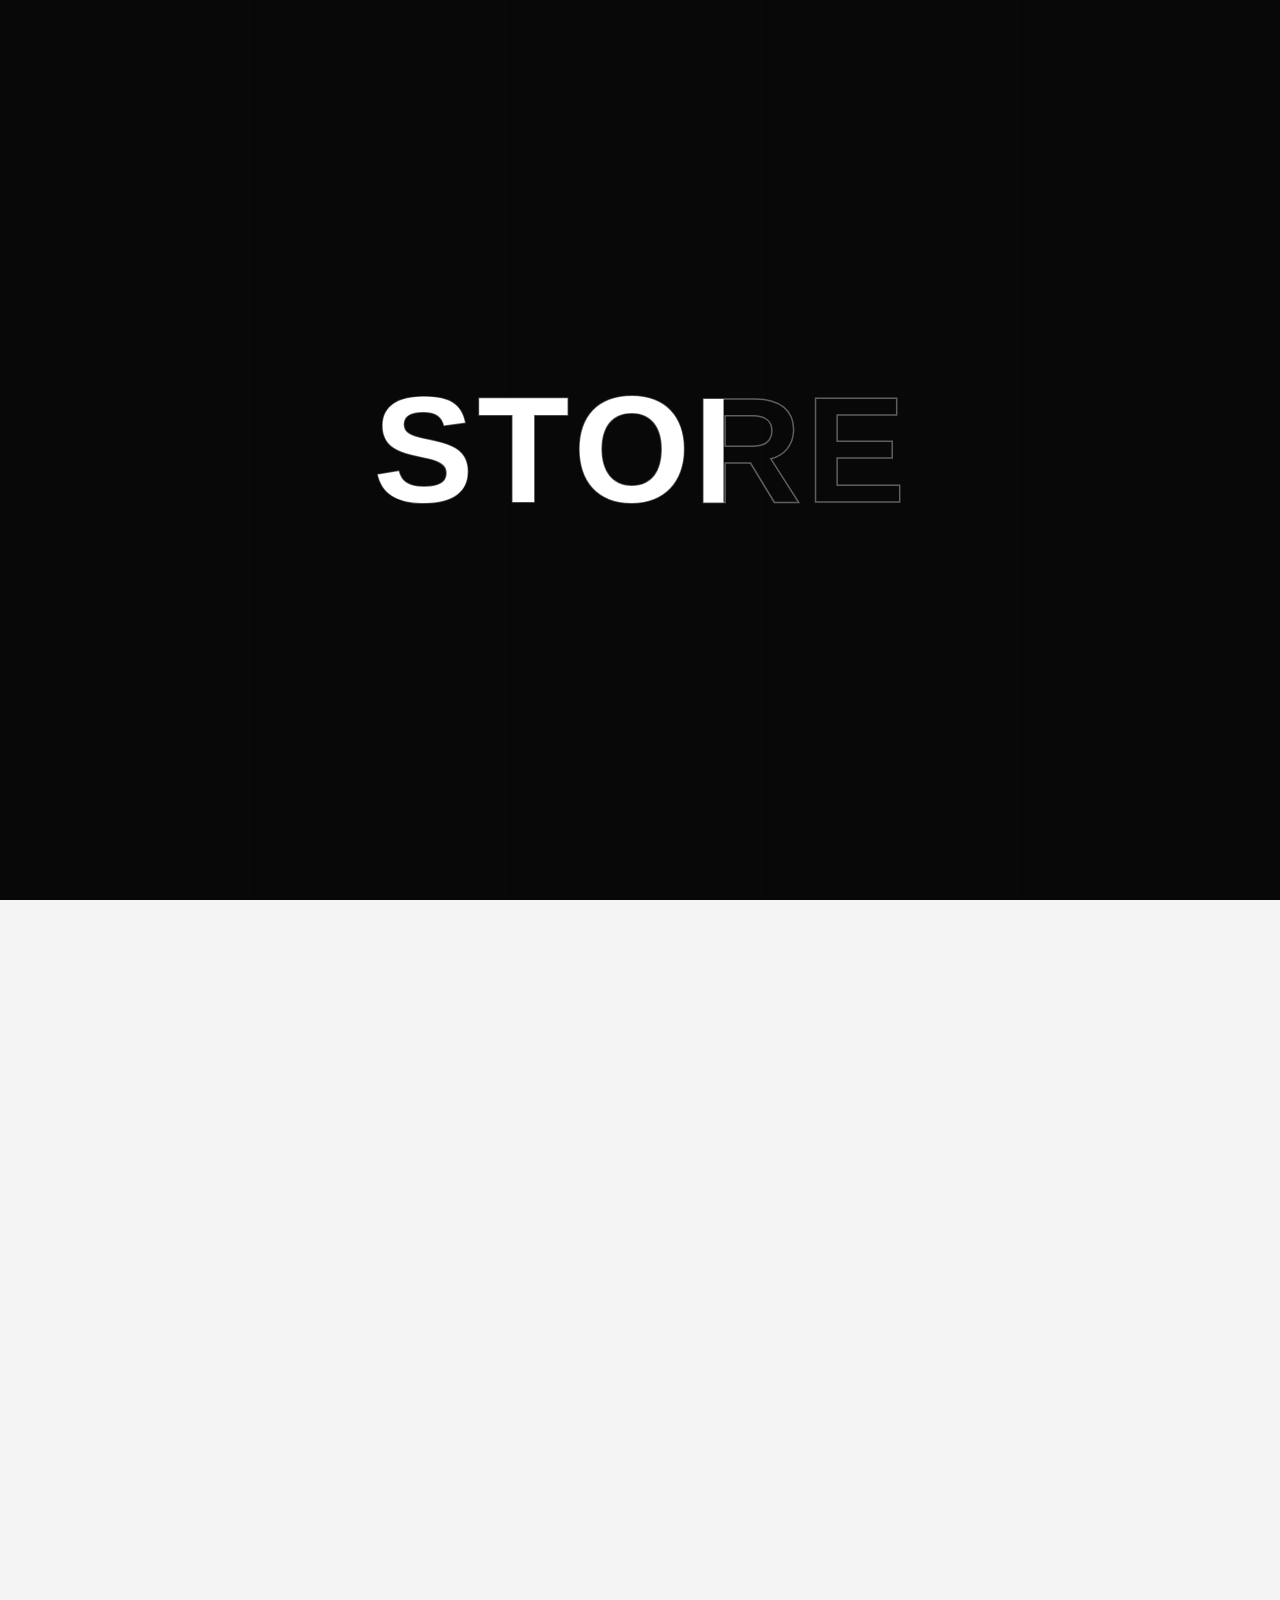
==== commit c4b05464: "Fix preloader freeze: normalize index.js casing, add failsafe watchdog and reliable scroll unlock" ====
--- a/index.html
+++ b/index.html
@@ -47,6 +47,29 @@
             </div>
         </div>
     </div>
+    <script>
+        // Failsafe watchdog: auto-unlock page and hide preloader if scripts fail or stall
+        (function() {
+            var failsafe = setTimeout(function() {
+                var pl = document.getElementById('preloader');
+                if (pl && !pl.classList.contains('is-done')) {
+                    console.warn('Preloader safety watchdog: auto-unlocking');
+                    pl.classList.add('curtains-open');
+                    pl.style.pointerEvents = 'none';
+                    setTimeout(function() {
+                        pl.classList.add('is-done');
+                        pl.style.display = 'none';
+                        document.documentElement.classList.remove('preloader-locked');
+                        document.body.classList.remove('preloader-locked');
+                        document.body.style.overflow = '';
+                    }, 800);
+                }
+            }, 4500);
+            window.__clearPreloaderFailsafe = function() {
+                clearTimeout(failsafe);
+            };
+        })();
+    </script>
     <nav>
         <div class="container">
             <!-- Mobile Menu Toggle Button (visible on mobile/tablet) -->
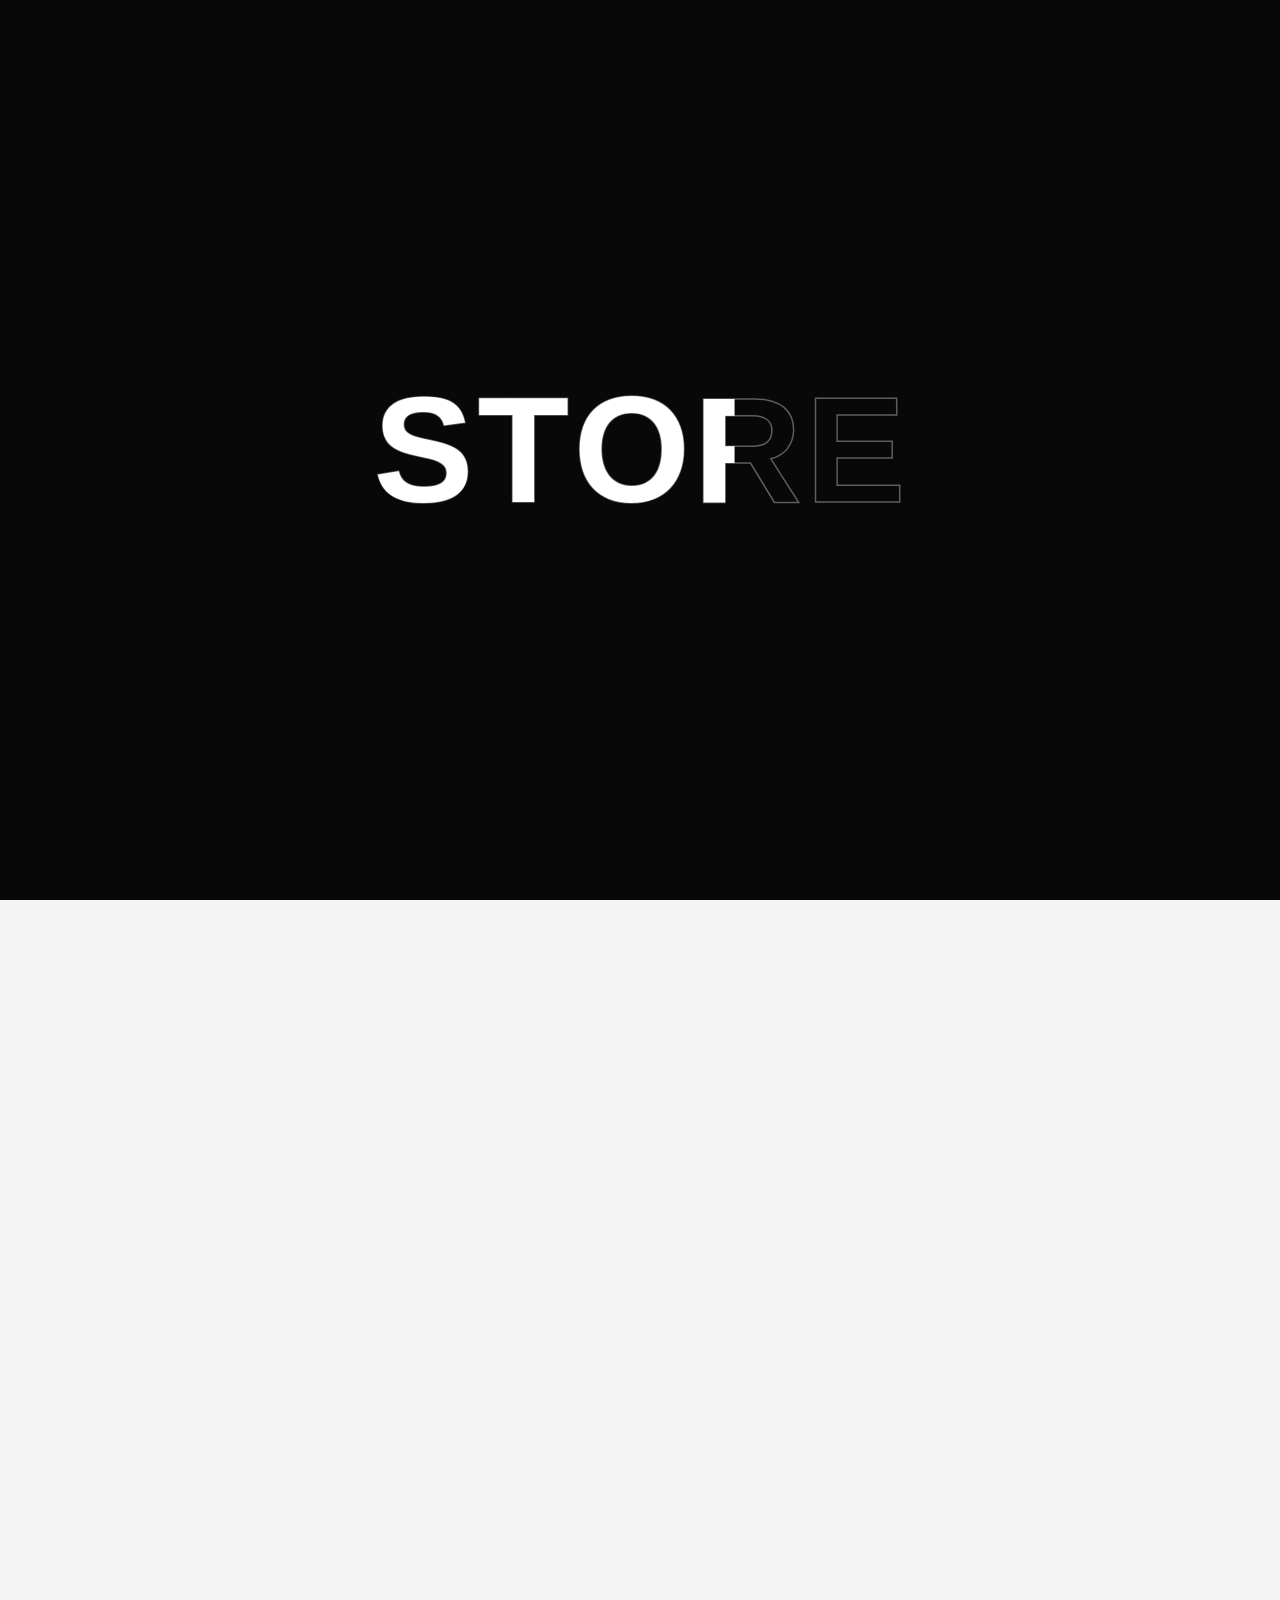
==== commit 541fa5e5: "feat(mobile): complete luxury mobile responsive redesign across all 6 store pages" ====
--- a/index.html
+++ b/index.html
@@ -139,6 +139,18 @@
             </div>
 
             <div class="mobile-nav-content">
+                <!-- VIP Profile Card in Mobile Drawer -->
+                <div class="mobile-drawer-profile-card" id="mobileDrawerProfileBtn" role="button" tabindex="0" aria-label="Client Account">
+                    <div class="drawer-profile-avatar" id="drawerProfileAvatar">
+                        <svg width="20" height="20" viewBox="0 0 24 24" fill="#ffffff"><path d="M12 12c2.7 0 4.8-2.1 4.8-4.8S14.7 2.4 12 2.4 7.2 4.5 7.2 7.2 9.3 12 12 12zm0 2.4c-3.2 0-9.6 1.6-9.6 4.8V21.6h19.2v-2.4c0-3.2-6.4-4.8-9.6-4.8z"/></svg>
+                    </div>
+                    <div class="drawer-profile-info">
+                        <span class="drawer-profile-name" id="drawerProfileName">CLIENT SUITE</span>
+                        <span class="drawer-profile-sub" id="drawerProfileSub">Sign in or Join XIV</span>
+                    </div>
+                    <span class="drawer-profile-arrow">→</span>
+                </div>
+
                 <div class="mobile-nav-group">
                     <span class="mobile-nav-label">DISCOVER</span>
                     <ul class="mobile-nav-links">
--- a/style.css
+++ b/style.css
@@ -3311,6 +3311,85 @@
     }
 }
 
+/* VIP Mobile Drawer Profile Card */
+.mobile-drawer-profile-card {
+    display: flex;
+    align-items: center;
+    gap: 12px;
+    padding: 13px 15px;
+    background: linear-gradient(135deg, #18181b 0%, #09090b 100%);
+    border-radius: 8px;
+    border: 1px solid rgba(255, 255, 255, 0.12);
+    color: #ffffff;
+    cursor: pointer;
+    text-decoration: none;
+    transition: transform 0.2s ease, box-shadow 0.2s ease, border-color 0.2s ease;
+    box-shadow: 0 4px 16px rgba(0, 0, 0, 0.18);
+    margin-bottom: 22px;
+    user-select: none;
+    -webkit-tap-highlight-color: transparent;
+}
+
+.mobile-drawer-profile-card:hover,
+.mobile-drawer-profile-card:active {
+    transform: scale(0.985);
+    border-color: rgba(255, 255, 255, 0.25);
+}
+
+.drawer-profile-avatar {
+    width: 38px;
+    height: 38px;
+    border-radius: 50%;
+    background: rgba(255, 255, 255, 0.12);
+    display: flex;
+    align-items: center;
+    justify-content: center;
+    font-size: 13px;
+    font-weight: 800;
+    letter-spacing: 0.5px;
+    color: #ffffff;
+    flex-shrink: 0;
+    border: 1px solid rgba(255, 255, 255, 0.15);
+}
+
+.drawer-profile-info {
+    display: flex;
+    flex-direction: column;
+    gap: 2px;
+    flex: 1;
+    min-width: 0;
+}
+
+.drawer-profile-name {
+    font-size: 13px;
+    font-weight: 700;
+    letter-spacing: 0.6px;
+    text-transform: uppercase;
+    color: #ffffff;
+    white-space: nowrap;
+    overflow: hidden;
+    text-overflow: ellipsis;
+}
+
+.drawer-profile-sub {
+    font-size: 11px;
+    color: #a1a1aa;
+    white-space: nowrap;
+    overflow: hidden;
+    text-overflow: ellipsis;
+}
+
+.drawer-profile-arrow {
+    font-size: 16px;
+    color: #a1a1aa;
+    transition: transform 0.2s ease;
+}
+
+.mobile-drawer-profile-card:hover .drawer-profile-arrow {
+    transform: translateX(3px);
+    color: #ffffff;
+}
+
 .mobile-nav-group {
     display: flex;
     flex-direction: column;
@@ -3531,13 +3610,21 @@
 @media (max-width: 768px) {
     /* Header & Mobile Nav */
     nav {
-        padding: 14px 20px;
+        padding: 12px 18px;
+        position: sticky;
+        top: 0;
+        z-index: 1000;
+        background: rgba(255, 255, 255, 0.95);
+        backdrop-filter: blur(14px);
+        -webkit-backdrop-filter: blur(14px);
+        border-bottom: 1px solid rgba(0, 0, 0, 0.06);
 
         .container {
             display: flex;
             justify-content: space-between;
             align-items: center;
             width: 100%;
+            position: relative;
         }
 
         .links {
@@ -3546,39 +3633,89 @@
 
         .mobile-menu-btn {
             display: flex !important;
+            min-width: 42px;
+            min-height: 42px;
         }
 
         .logo {
-            margin: 0 auto;
-            transform: translateX(6px);
+            position: absolute;
+            left: 50%;
+            top: 50%;
+            transform: translate(-50%, -50%);
+            margin: 0;
         }
 
         .buttons {
+            display: flex;
+            align-items: center;
             gap: 8px;
 
             .profile {
-                display: none !important;
+                display: inline-flex !important;
+                width: 38px;
+                height: 38px;
+                border-radius: 50%;
+                background: #1e1e1e;
+                color: #ffffff;
+                align-items: center;
+                justify-content: center;
+                cursor: pointer;
+                border: 1px solid rgba(255, 255, 255, 0.12);
+                padding: 0;
+                flex-shrink: 0;
+                position: relative;
+                box-shadow: 0 2px 8px rgba(0, 0, 0, 0.15);
             }
 
             .favorites {
-                width: 40px;
-                height: 40px;
+                width: 38px;
+                height: 38px;
+                min-width: 38px;
             }
 
             .cart {
-                height: 40px;
-
-                span:first-child {
-                    padding: 9px 14px;
-                    font-size: 13px;
+                height: 38px;
+                position: relative;
+
+                .cart-btn-text {
+                    font-size: 0 !important;
+                    width: 0 !important;
+                    height: 0 !important;
+                    padding: 0 !important;
+                    margin: 0 !important;
+                    background: transparent !important;
+                    overflow: visible !important;
+                    display: block !important;
+                    transform: none !important;
                 }
 
-                span:last-child {
-                    padding: 5px;
+                .cart-nav-badge {
+                    position: absolute;
+                    top: -4px;
+                    right: -4px;
+                    margin: 0;
+                    font-size: 10px !important;
+                    padding: 1px 5px;
+                    min-width: 17px;
+                    height: 17px;
+                    border-radius: 9999px;
+                    background: #111111;
+                    color: #ffffff;
+                    border: 1.5px solid #ffffff;
+                    display: flex !important;
+                    align-items: center;
+                    justify-content: center;
+                    font-weight: 700;
+                    z-index: 5;
+                }
+
+                .cart-btn-icon {
+                    padding: 0;
+                    background: transparent;
 
                     svg {
-                        width: 30px;
-                        height: 30px;
+                        width: 34px;
+                        height: 34px;
                     }
                 }
             }
@@ -3709,14 +3846,16 @@
             margin: 0;
 
             .carousel-slide {
-                gap: 0;
+                gap: 8px;
+                display: flex;
 
                 img {
-                    flex: 1 0 100%;
-                    width: 100%;
-                    max-width: 100%;
+                    flex: 1 1 calc(50% - 4px);
+                    width: calc(50% - 4px);
+                    max-width: calc(50% - 4px);
                     aspect-ratio: 1 / 1;
                     max-height: none;
+                    object-fit: cover;
                 }
             }
         }
@@ -3980,54 +4119,45 @@
 @media (max-width: 480px) {
     /* Ultra-Compact Phone Header */
     nav {
-        padding: 10px 14px;
+        padding: 8px 12px;
+        padding-top: max(8px, env(safe-area-inset-top, 0px));
 
         .logo svg {
-            width: 28px;
-            height: 28px;
+            width: 26px;
+            height: 26px;
         }
 
         .buttons {
-            gap: 6px;
+            gap: 5px;
+
+            .profile {
+                width: 34px;
+                height: 34px;
+                min-width: 34px;
+
+                svg {
+                    width: 15px;
+                    height: 15px;
+                }
+            }
 
             .favorites {
-                width: 36px;
-                height: 36px;
+                width: 34px;
+                height: 34px;
+                min-width: 34px;
 
                 svg {
-                    width: 18px;
-                    height: 18px;
+                    width: 16px;
+                    height: 16px;
                 }
             }
 
             .cart {
-                height: 36px;
-
-                .cart-btn-text {
-                    display: none !important;
-                }
-
-                .cart-btn-icon {
-                    position: relative;
-                    background-color: transparent !important;
-                    padding: 0;
-
-                    svg {
-                        width: 36px;
-                        height: 36px;
-                    }
-                }
-
-                .cart-nav-badge {
-                    position: absolute;
-                    top: -2px;
-                    right: -2px;
-                    margin: 0;
-                    font-size: 10px;
-                    padding: 2px 5px;
-                    background: #111111;
-                    color: #ffffff;
-                    border: 1.5px solid #ffffff;
+                height: 34px;
+
+                .cart-btn-icon svg {
+                    width: 32px;
+                    height: 32px;
                 }
             }
         }
@@ -4044,6 +4174,10 @@
 
         .search {
             padding: 8px 12px;
+
+            input[type="text"] {
+                font-size: 16px !important;
+            }
         }
     }
 
--- a/profile.css
+++ b/profile.css
@@ -569,6 +569,87 @@
     border: 1.5px solid #000000;
 }
 
+/* VIP Mobile Drawer Profile Card (Universal across all pages) */
+.mobile-drawer-profile-card {
+    display: flex;
+    align-items: center;
+    gap: 12px;
+    padding: 13px 15px;
+    background: linear-gradient(135deg, #18181b 0%, #09090b 100%);
+    border-radius: 8px;
+    border: 1px solid rgba(255, 255, 255, 0.12);
+    color: #ffffff;
+    cursor: pointer;
+    text-decoration: none;
+    transition: transform 0.2s ease, box-shadow 0.2s ease, border-color 0.2s ease;
+    box-shadow: 0 4px 16px rgba(0, 0, 0, 0.18);
+    margin-bottom: 20px;
+    user-select: none;
+    -webkit-tap-highlight-color: transparent;
+    box-sizing: border-box;
+    width: 100%;
+}
+
+.mobile-drawer-profile-card:hover,
+.mobile-drawer-profile-card:active {
+    transform: scale(0.985);
+    border-color: rgba(255, 255, 255, 0.25);
+}
+
+.drawer-profile-avatar {
+    width: 38px;
+    height: 38px;
+    border-radius: 50%;
+    background: rgba(255, 255, 255, 0.12);
+    display: flex;
+    align-items: center;
+    justify-content: center;
+    font-size: 13px;
+    font-weight: 800;
+    letter-spacing: 0.5px;
+    color: #ffffff;
+    flex-shrink: 0;
+    border: 1px solid rgba(255, 255, 255, 0.15);
+}
+
+.drawer-profile-info {
+    display: flex;
+    flex-direction: column;
+    gap: 2px;
+    flex: 1;
+    min-width: 0;
+}
+
+.drawer-profile-name {
+    font-size: 13px;
+    font-weight: 700;
+    letter-spacing: 0.6px;
+    text-transform: uppercase;
+    color: #ffffff;
+    white-space: nowrap;
+    overflow: hidden;
+    text-overflow: ellipsis;
+}
+
+.drawer-profile-sub {
+    font-size: 11px;
+    color: #a1a1aa;
+    white-space: nowrap;
+    overflow: hidden;
+    text-overflow: ellipsis;
+}
+
+.drawer-profile-arrow {
+    font-size: 16px;
+    color: #a1a1aa;
+    transition: transform 0.2s ease;
+}
+
+.mobile-drawer-profile-card:hover .drawer-profile-arrow {
+    transform: translateX(3px);
+    color: #ffffff;
+}
+
 /* 8. Mobile Responsive */
 @media (max-width: 480px) {
     .xiv-auth-overlay {
@@ -578,9 +659,23 @@
 
     .xiv-auth-modal {
         max-width: 100%;
+        width: 100%;
         border-radius: 24px 24px 0 0;
         transform: translateY(100%);
-        max-height: 90vh;
+        max-height: 92vh;
+        max-height: 92dvh;
+        overflow-y: auto;
+        -webkit-overflow-scrolling: touch;
+    }
+
+    .xiv-auth-modal::before {
+        content: '';
+        display: block;
+        width: 36px;
+        height: 4px;
+        background: #d4d4d8;
+        border-radius: 2px;
+        margin: 10px auto 0;
     }
 
     .xiv-auth-overlay.is-open .xiv-auth-modal {
@@ -588,14 +683,24 @@
     }
 
     .xiv-auth-header {
-        padding: 24px 20px 16px;
+        padding: 16px 20px 14px;
     }
 
     .xiv-auth-tabs {
-        margin: 16px 20px 0;
+        margin: 12px 20px 0;
     }
 
     .xiv-auth-body {
-        padding: 20px 20px 32px;
-    }
-}
+        padding: 18px 20px calc(28px + env(safe-area-inset-bottom, 0px));
+    }
+
+    .xiv-auth-input {
+        font-size: 16px !important;
+        height: 48px;
+    }
+
+    .xiv-auth-submit-btn {
+        height: 48px;
+        font-size: 13px;
+    }
+}
